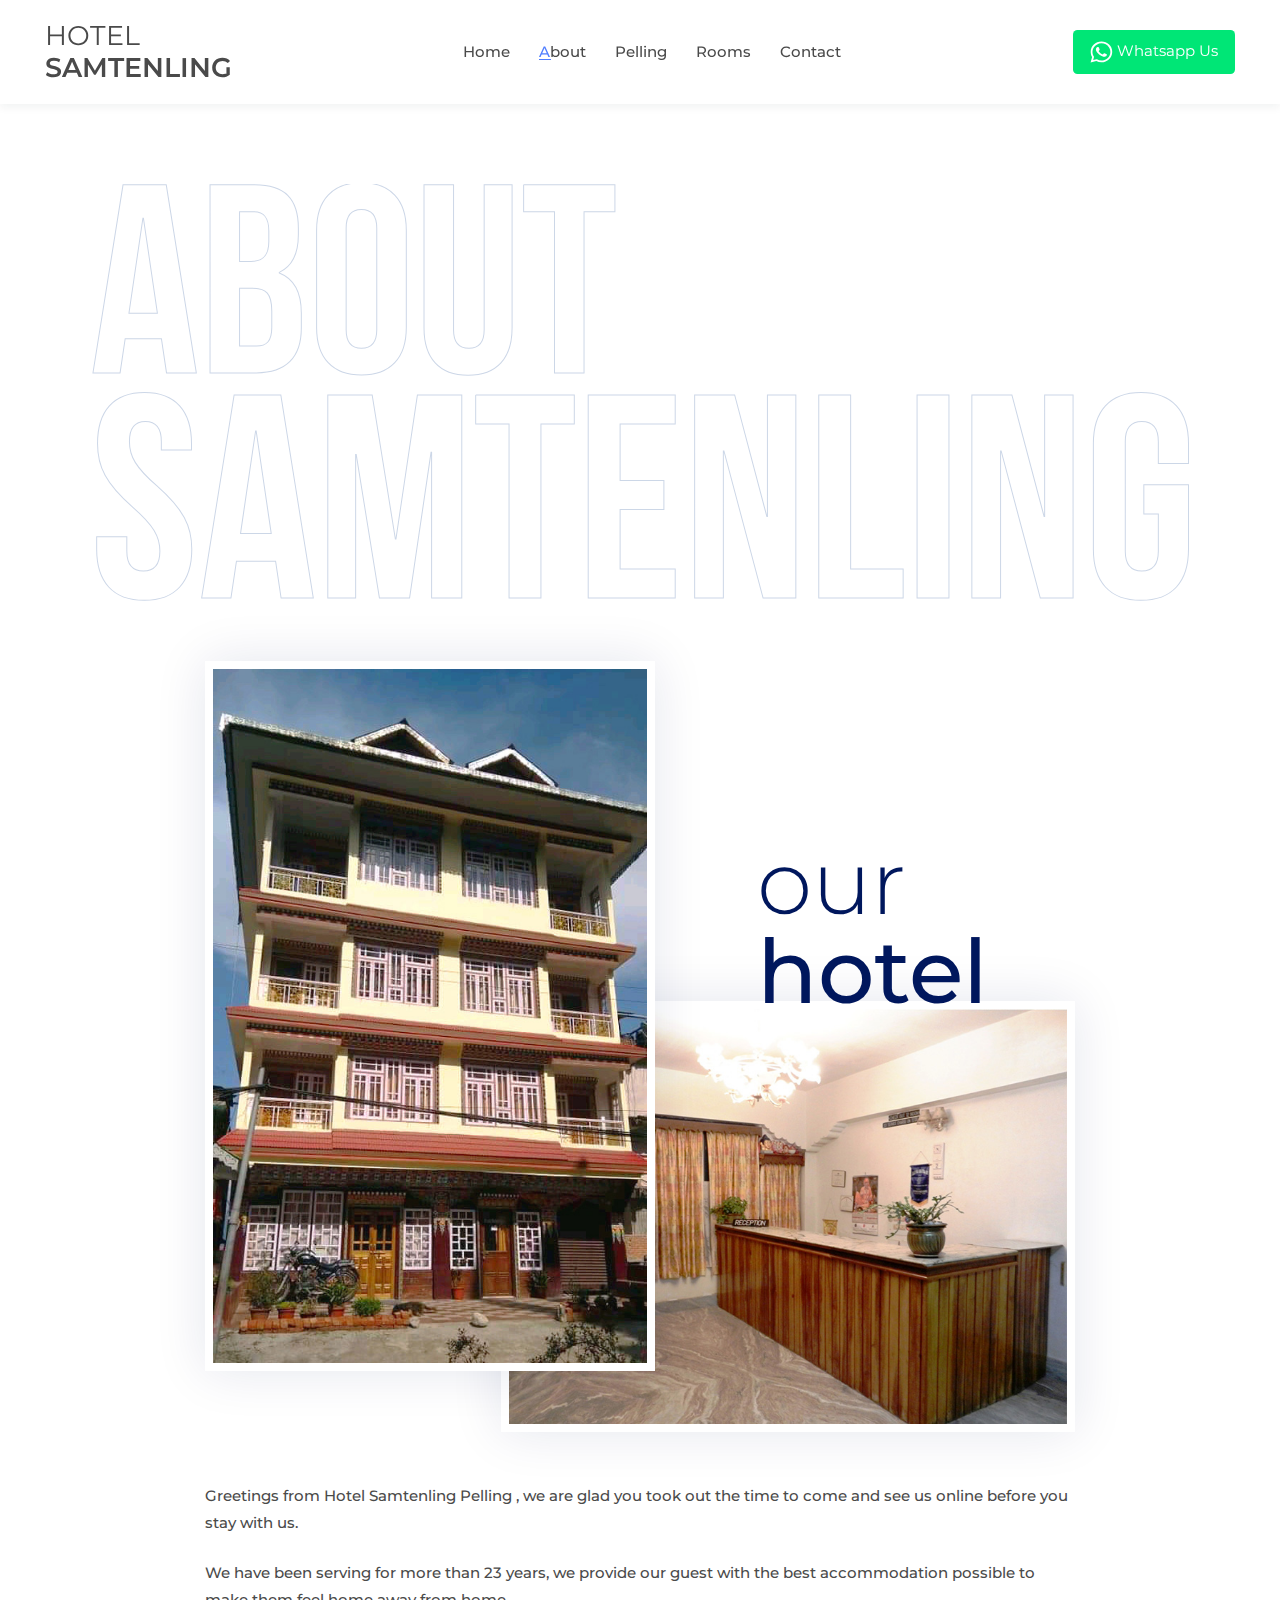
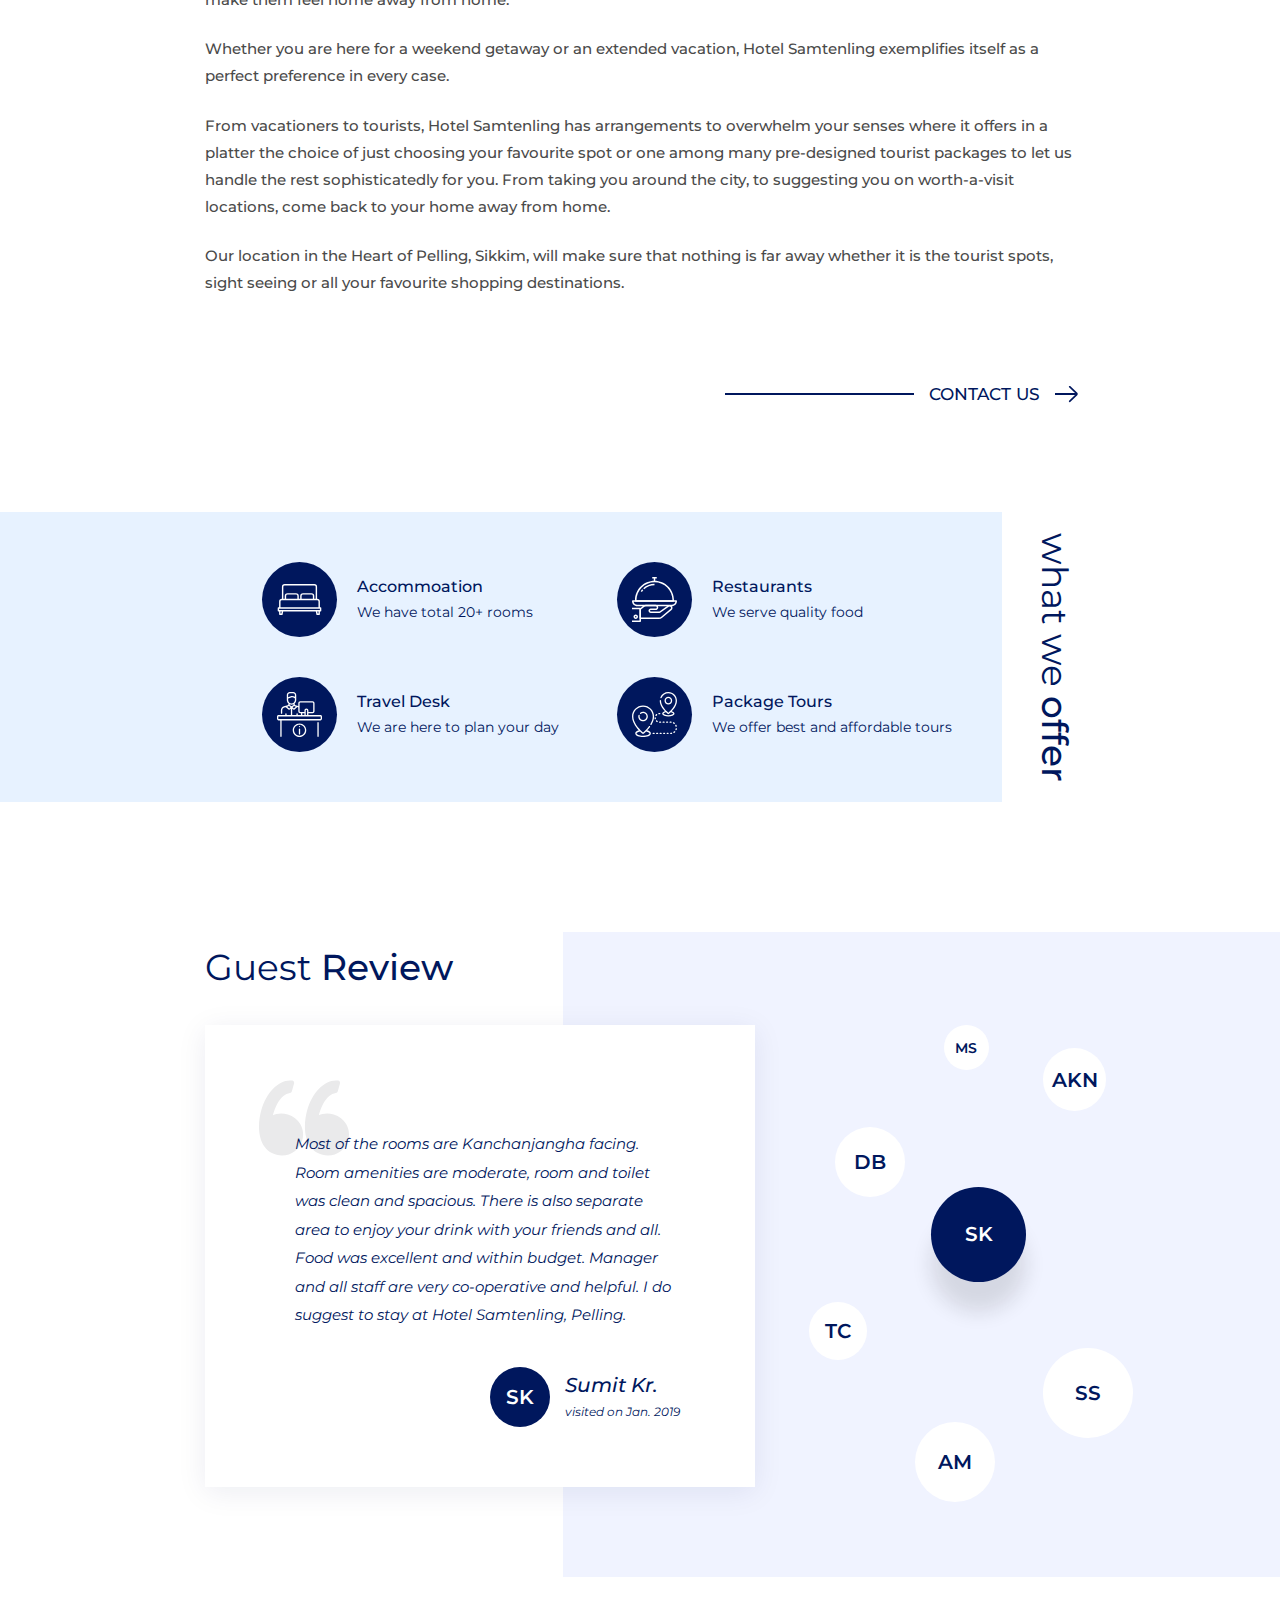
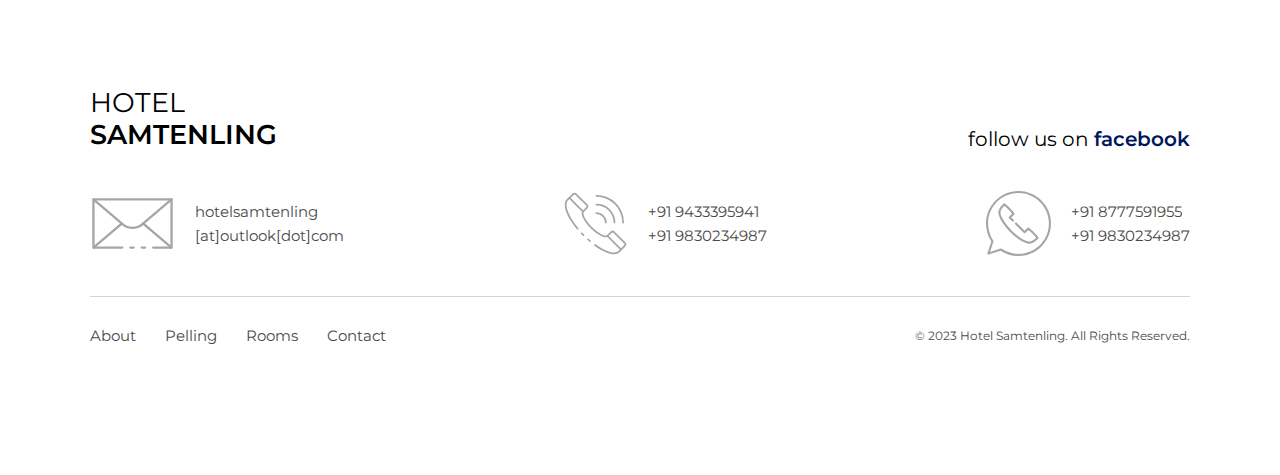
==== about.html @ 70cb2375 "Add files via upload" ====
<!-- Website: Hotel Samtenling
Start Date: Dec. 14, 2020
Location: Skk Home, Howrah  -->

<!DOCTYPE html>
<html lang="en">
    <head>
        <meta charset="UTF-8">
        <meta name="theme-color" content="#00175d">
        <meta name="viewport" content="width=device-width, initial-scale=1.0">
        <meta name="format-detection" content="telephone=no">
        <link rel="shortcut icon" href="assets/img/__fav/favicon.ico"/>
        <link rel="icon" type="image/png" href="assets/img/__fav/favicon-32x32.png" sizes="32x32" />
        <link rel="icon" type="image/png" href="assets/img/__fav/favicon-16x16.png" sizes="16x16" />
        <title>Hotel Samtenling</title>

        <!-- datepicker css -->
        <link rel="stylesheet" href="assets/vendors/tuds-tDatepicker/css/t-datepicker.min.css">
        <link rel="stylesheet" href="assets/vendors/tuds-tDatepicker/css/t-datepicker-blue.css">

        <link rel="stylesheet" href="assets/vendors/swiper@6.4.5/swiper-bundle.min.css">
        <link rel="stylesheet" href="assets/css/style.css">
<link rel="stylesheet" href="assets/css/style-custom.css">
    </head>


    <body>

        <header class="hs__header">
            <div class="max-container">
                <div class="inner-container">
                    <a href="index.html" class="hs-logo">
                        <h1><span class="d-block">HOTEL</span>SAMTENLING</h1>
                    </a>

                    <nav>
                        <ul>
                            <li><a href="index.html">Home</a></li>
                            <li><a href="about.html"  class="nav-actv">About</a></li>
                            <li><a href="pelling.html">Pelling</a></li>
                            <li><a href="rooms.html">Rooms</a></li>
                            
                            
                            <li><a href="contact.html">Contact</a></li>
                        </ul>
                    </nav>

                    <a href="https://wa.me/919830234987" class="btn btn-whatsapp solid rounded"><span><img src="assets/img/icons/whatsappC.svg"/></span> Whatsapp Us</a>
                    
                    <div id="menu-toggle" class="btn--hammenu">
                        <div id="hamburger"><span></span><span></span><span></span></div>
                        <div id="cross"><span></span><span></span></div>
                    </div>
                </div>
            </div>
        </header>


    <section class="inner-hero-img">
        <div class="main-container">
            <div class="inner-container">
                <h2 class="inner-title">About</h2>
                <img src="assets/img/inner/page-title/about.svg" alt="About" title="Hotel Samtenling About"/>
            </div>
        </div>
    </section>

    <main class="hs__about">
        <section class="hs__about--hotel">
            <div class="main-container">
                <div class="inner-container">
                    <h3 class="--title"><span>our</span> <strong>hotel</strong></h3>
                    <figure>
                        <span class="fig-building"><img src="assets/img/about/building.jpg" alt="Samtenling Frontview" title="Hotel Samtenling Building"/></span>
                        <span class="fig-reception"><img src="assets/img/about/reception.jpg" alt="Samtenling Reception" title="Hotel Samtenling Reception"/></span>
                    </figure>
                </div>
                <div class="inner-container">
                    <article class="desc">
                        <p>Greetings from Hotel Samtenling Pelling , we are glad  you took out the time to come and see us online before  you stay with us.</p>
                        <p>We have been serving for more than 23 years, we provide our guest with the best accommodation possible to make them feel home away from home.</p>
                        <p>Whether you are here for a weekend getaway or an extended vacation, Hotel Samtenling exemplifies itself as a perfect preference in every case.</p>
                        <p>From vacationers to tourists, Hotel Samtenling has arrangements to overwhelm your senses where it offers in a platter the choice of just choosing your favourite spot or one among many pre-designed tourist packages to let us handle the rest sophisticatedly for you. From taking you around the city, to suggesting you on worth-a-visit locations, come back to your home away from home.</p>
                        <p>Our location in the Heart of Pelling, Sikkim, will make sure that nothing is far away whether it is the tourist spots, sight seeing or all your  favourite shopping destinations.</p>
                    </article>
                    <div class="btn-grp text-right">
                        <a href="contact.html" class="btn_long-arw"><span>CONTACT US</span></a>
                    </div>
                </div>
            </div>
        </section>

        <section class="hs__about--offer">
            <div class="main-container">
                <div class="inner-container">
                    <h3 class="sec-title mb-0"><span>what we</span> <strong>offer</strong></h3>
                    <div class="grid">
                        <div class="offer-card">
                            <figure>
                                <img src="assets/img/icons/bed.svg">
                            </figure>
                            <article>
                                <h5>Accommoation</h5>
                                <p>We have total 20+ rooms</p>
                            </article>
                        </div>

                        <div class="offer-card">
                            <figure>
                                <img src="assets/img/icons/tray.svg">
                            </figure>
                            <article>
                                <h5>Restaurants</h5>
                                <p>We serve quality food</p>
                            </article>
                        </div>

                        <div class="offer-card">
                            <figure>
                                <img src="assets/img/icons/information-desk.svg">
                            </figure>
                            <article>
                                <h5>Travel Desk</h5>
                                <p>We are here to plan your day</p>
                            </article>
                        </div>

                        <div class="offer-card">
                            <figure>
                                <img src="assets/img/icons/destination.svg">
                            </figure>
                            <article>
                                <h5>Package Tours</h5>
                                <p>We offer best and affordable tours</p>
                            </article>
                        </div>
                    </div>
                </div>
            </div>
        </section>

      <section class="hs__testomonials">
            <div class="main-container">
                <h4 class="sec-title">Guest <strong>Review</strong></h4>
                <div class="inner-container">   
                    <article>
                                                <div class="swiper-container swiper-testimoni shadow-2">
                            <div class="swiper-wrapper">
                                                                    <div class="swiper-slide">
                                        <div class="testimoni-box">
                                            <div class="--review">
                                                <p>Most of the rooms are Kanchanjangha facing. Room amenities are moderate, room and toilet was clean and spacious. There is also separate area to enjoy your drink with your friends and all. Food was excellent and within budget. Manager and all staff are very co-operative and helpful. I do suggest to stay at Hotel Samtenling, Pelling.</p>                                            </div>
                                            <div class="--guest-info ml-auto">
                                                <span class="--guest-sname rounded bg-blu c-white">SK</span>                                                
                                                <div>
                                                    <h6 class="--guest-name">Sumit Kr.</h6>
                                                    <em class="--guest-visited">visited on Jan. 2019</em>
                                                </div>
                                            </div>
                                        </div>
                                    </div>
                                                                    <div class="swiper-slide">
                                        <div class="testimoni-box">
                                            <div class="--review">
                                                <p>Fooding & Lodging is very much appreciated.</p>                                            </div>
                                            <div class="--guest-info ml-auto">
                                                <span class="--guest-sname rounded bg-blu c-white">SS</span>                                                
                                                <div>
                                                    <h6 class="--guest-name">Susanta Saha</h6>
                                                    <em class="--guest-visited">visited on Jan. 2019</em>
                                                </div>
                                            </div>
                                        </div>
                                    </div>
                                                                    <div class="swiper-slide">
                                        <div class="testimoni-box">
                                            <div class="--review">
                                                <p>Stay only one night but feel so good,  staff was good specially thanx to utpal ji and his staff. Fish and chiken was good. Morning breakfast puri alloo mindblowing.... It was great experience to stay their.</p>                                            </div>
                                            <div class="--guest-info ml-auto">
                                                <span class="--guest-sname rounded bg-blu c-white">AM</span>                                                
                                                <div>
                                                    <h6 class="--guest-name">Amit Manocha</h6>
                                                    <em class="--guest-visited">visited on Oct. 2019</em>
                                                </div>
                                            </div>
                                        </div>
                                    </div>
                                                                    <div class="swiper-slide">
                                        <div class="testimoni-box">
                                            <div class="--review">
                                                <p>Hotel Samteling in lower Peeling. It is a very good hotel for Lodging and Fooding. It is a view point of "KANCHANJANGHA " </p>                                            </div>
                                            <div class="--guest-info ml-auto">
                                                <span class="--guest-sname rounded bg-blu c-white">TC</span>                                                
                                                <div>
                                                    <h6 class="--guest-name">Tarun Chatterjee</h6>
                                                    <em class="--guest-visited">visited on Jan. 2020</em>
                                                </div>
                                            </div>
                                        </div>
                                    </div>
                                                                    <div class="swiper-slide">
                                        <div class="testimoni-box">
                                            <div class="--review">
                                                <p>Hotel was very good.  food was also good.. Staffs are very cooperative with good behavior.</p>                                            </div>
                                            <div class="--guest-info ml-auto">
                                                <span class="--guest-sname rounded bg-blu c-white">DB</span>                                                
                                                <div>
                                                    <h6 class="--guest-name">Debayan Biswas</h6>
                                                    <em class="--guest-visited">visited on May. 2019</em>
                                                </div>
                                            </div>
                                        </div>
                                    </div>
                                                                    <div class="swiper-slide">
                                        <div class="testimoni-box">
                                            <div class="--review">
                                                <p>Manager including other staff members were excellent well mannered.</p>                                            </div>
                                            <div class="--guest-info ml-auto">
                                                <span class="--guest-sname rounded bg-blu c-white">AKN</span>                                                
                                                <div>
                                                    <h6 class="--guest-name">Amit K Nath</h6>
                                                    <em class="--guest-visited">visited on May. 2019</em>
                                                </div>
                                            </div>
                                        </div>
                                    </div>
                                                                    <div class="swiper-slide">
                                        <div class="testimoni-box">
                                            <div class="--review">
                                                <p>Nice location ... Great view ... Good room service ... Top class suite rooms.</p>                                            </div>
                                            <div class="--guest-info ml-auto">
                                                <span class="--guest-sname rounded bg-blu c-white">MS</span>                                                
                                                <div>
                                                    <h6 class="--guest-name">Md. Shakhawatullah</h6>
                                                    <em class="--guest-visited">visited on Dec. 2018</em>
                                                </div>
                                            </div>
                                        </div>
                                    </div>
                                                            </div>
                        </div>
                    </article>
                                                    
                    <summary>
                        <!-- Add Pagination -->
                        <div class="swiper-testimoni--pagination"></div>
                        
                        <!-- Add Arrows -->
                        <div class="swiper-arw">
                            <a href="javascript:" class="swiper-button--prev">PREV</a>
                            <a href="javascript:" class="swiper-button--next">NEXT</a>
                        </div>
                        
                        <div class="clearfix"></div>
                    </summary>
                </div>
            </div>
        </section>

    </main>

<footer class="hs__footer">
    <div class="main-container">
        <div class="inner-container">

            <div class="footer-logo">
                <a href="index.html" class="hs-logo"><h3><span class="d-block">HOTEL</span>SAMTENLING</h3></a>
                <p>follow us on <a href="javascript:">facebook</a></p>
            </div>

            <div class="footer-contact">
                <summary>
                    <span style="width: 85px;"><img src="assets/img/icons/email.svg"/></span>
                    <div>
                        <p><a href="mailto:hotelsamtenling@outlook.com">hotelsamtenling<br/>[at]outlook[dot]com</a></p>
                    </div>
                </summary>

                <summary>
                    <span><img src="assets/img/icons/phone-call.svg"/></span>
                    <div>
                        <p><a href="tel:+919433395941">+91 9433395941</a></p>
                        <p><a href="tel:+919830234987">+91 9830234987</a></p>
                    </div>
                </summary>

                <summary>
                    <span><img src="assets/img/icons/whatsapp.svg"/></span>
                    <div>
                        <p><a target="_blank" href="https://wa.me/918777591955">+91 8777591955</a></p>
                        <p><a target="_blank" href="https://wa.me/919830234987">+91 9830234987</a></p>
                    </div>
                </summary>
            </div>

            <div class="footer-links">
                <nav>
                    <ul>
                        <li><a href="about.html">About</a></li>
                        <li><a href="pelling.html">Pelling</a></li>
                        <li><a href="rooms.html">Rooms</a></li>
                        
                        
                        <li><a href="contact.html">Contact</a></li>
                    </ul>
                </nav>
                 <p>&copy; 2023 Hotel Samtenling. <span>All Rights Reserved.</span></p>
            </div>
        </div>
    </div>
</footer>

<section class="cd-badge">
    <div class="main-container">
        <div class="inner-container text-center">
            <p>a site by <a href="javascript:" class="link link-blu">codesign</a></p>
        </div>
    </div>
</section>







<script src="assets/js/jquery.js"></script>

<script src="assets/vendors/swiper@6.4.5/swiper-bundle.min.js"></script>
<script src="assets/js/frontend.js"></script>

</body>
</html>
---- assets/css/style.css ----
@import url("https://fonts.googleapis.com/css2?family=Montserrat:wght@300;400;500;600;700&display=swap");@import url("https://fonts.googleapis.com/css2?family=Bebas+Neue&display=swap");:root{--fs-root: 15px;--ff-primary: "Montserrat", Tahoma, sans-serif;--ff-s: "Bebas Neue", Impact, cursive}strong{font-weight:500}@media (max-width: 999px){:root{--fs-root: 14px}}.bg-white,.btn.btn-white,.btn.btn-white.outline:hover,.btn.btn-white.outlineB:hover,.link.link-white::before{background-color:#fff}.c-white,.btn.btn-white,.link.link-white{color:#fff}.bg-black,.btn.btn-black,.btn.btn-black.outline:hover,.btn.btn-black.outlineB:hover,.link.link-black::before{background-color:#000}.c-black,.btn.btn-black,.link.link-black{color:#000}.bg-place,.btn.btn-place,.btn.btn-place.outline:hover,.btn.btn-place.outlineB:hover,.link.link-place::before{background-color:#aeaeae}.c-place,.btn.btn-place,.link.link-place{color:#aeaeae}.bg-mark,.btn.btn-mark,.btn.btn-mark.outline:hover,.btn.btn-mark.outlineB:hover,.link.link-mark::before{background-color:#ff0}.c-mark,.btn.btn-mark,.link.link-mark{color:#ff0}.bg-border,.btn.btn-border,.btn.btn-border.outline:hover,.btn.btn-border.outlineB:hover,.link.link-border::before{background-color:#ced2e0}.c-border,.btn.btn-border,.link.link-border{color:#ced2e0}.bg-body,.btn.btn-body,.btn.btn-body.outline:hover,.btn.btn-body.outlineB:hover,.link.link-body::before{background-color:#fff}.c-body,.btn.btn-body,.link.link-body{color:#fff}.bg-success,.btn.btn-success,.btn.btn-success.outline:hover,.btn.btn-success.outlineB:hover,.link.link-success::before{background-color:#7ac142}.c-success,.btn.btn-success,.link.link-success{color:#7ac142}.bg-error,.btn.btn-error,.btn.btn-error.outline:hover,.btn.btn-error.outlineB:hover,.link.link-error::before{background-color:#d81212}.c-error,.btn.btn-error,.link.link-error{color:#d81212}.bg-txt,.btn.btn-txt,.btn.btn-txt.outline:hover,.btn.btn-txt.outlineB:hover,.link.link-txt::before{background-color:#4a4a4a}.c-txt,.btn.btn-txt,.link.link-txt{color:#4a4a4a}.bg-blu,.btn.btn-blu,.btn.btn-blu.outline:hover,.btn.btn-blu.outlineB:hover,.link.link-blu::before{background-color:#00175d}.c-blu,.btn.btn-blu,.link.link-blu{color:#00175d}.bg-blu2,.btn.btn-blu2,.btn.btn-blu2.outline:hover,.btn.btn-blu2.outlineB:hover,.link.link-blu2::before{background-color:#12359e}.c-blu2,.btn.btn-blu2,.link.link-blu2{color:#12359e}.bg-dblu,.btn.btn-dblu,.btn.btn-dblu.outline:hover,.btn.btn-dblu.outlineB:hover,.link.link-dblu::before{background-color:#507eff}.c-dblu,.btn.btn-dblu,.link.link-dblu{color:#507eff}.bg-lblu,.btn.btn-lblu,.btn.btn-lblu.outline:hover,.btn.btn-lblu.outlineB:hover,.link.link-lblu::before{background-color:#f0f3ff}.c-lblu,.btn.btn-lblu,.link.link-lblu{color:#f0f3ff}.bg-pink,.btn.btn-pink,.btn.btn-pink.outline:hover,.btn.btn-pink.outlineB:hover,.link.link-pink::before{background-color:#c295c4}.c-pink,.btn.btn-pink,.link.link-pink{color:#c295c4}.bg-b1,.btn.btn-b1,.btn.btn-b1.outline:hover,.btn.btn-b1.outlineB:hover,.link.link-b1::before{background-color:#e7f2ff}.c-b1,.btn.btn-b1,.link.link-b1{color:#e7f2ff}.bg-b2,.btn.btn-b2,.btn.btn-b2.outline:hover,.btn.btn-b2.outlineB:hover,.link.link-b2::before{background-color:#f0f3ff}.c-b2,.btn.btn-b2,.link.link-b2{color:#f0f3ff}.bg-b3,.btn.btn-b3,.btn.btn-b3.outline:hover,.btn.btn-b3.outlineB:hover,.link.link-b3::before{background-color:#f4f7fe}.c-b3,.btn.btn-b3,.link.link-b3{color:#f4f7fe}.bg-facebook,.btn.btn-facebook,.btn.btn-facebook.outline:hover,.btn.btn-facebook.outlineB:hover,.link.link-facebook::before{background-color:#1877F2}.c-facebook,.btn.btn-facebook,.link.link-facebook{color:#1877F2}.bg-transparent,.btn.btn-transparent,.btn.btn-transparent.outline:hover,.btn.btn-transparent.outlineB:hover,.link.link-transparent::before{background-color:transparent !important}.c-transparent,.btn.btn-transparent,.link.link-transparent{color:transparent !important}@viewport{width:device-width}@-o-viewport{width:device-width}@-ms-viewport{width:device-width}::-webkit-selection{background:#00175d;text-shadow:none;color:#fff}::-moz-selection{background:#00175d;text-shadow:none;color:#fff}::selection{background:#00175d;text-shadow:none;color:#fff}:-ms-input-placeholder{color:#000000;opacity:0.5}::-webkit-input-placeholder{color:#000000;opacity:0.5}::-ms-input-placeholder{color:#000000;opacity:0.5}::placeholder{color:#000000;opacity:0.5}::-webkit-scrollbar{width:10px;background:#eeeeee}::-webkit-scrollbar-thumb{background:#999999}::-webkit-scrollbar-corner{background:#000}*,*::after,*::before{margin:0;padding:0;-webkit-tap-highlight-color:transparent;-webkit-box-sizing:border-box;-ms-box-sizing:border-box;box-sizing:border-box}html{font-family:sans-serif;-ms-text-size-adjust:100%;-webkit-text-size-adjust:100%;-webkit-font-smoothing:antialiased;font-size:var(--fs-root);font-family:var(--ff-primary);scroll-behavior:smooth}html.bound{max-height:100%;overflow:hidden}html.bound body{max-height:inherit;overflow:inherit}body{width:100%;float:left;line-height:1.2;background-color:#fff;color:#4a4a4a}article,aside,details,figcaption,figure,footer,header,main,menu,nav,section,summary{display:block;margin:0;padding:0}audio,canvas,progress,video{display:inline-block;margin:0;padding:0}audio:not([controls]){display:none;height:0}progress{vertical-align:baseline}template,[hidden]{display:none}address{font-style:normal}a{background-color:transparent;-webkit-text-decoration-skip:objects;color:inherit}a *{color:inherit}a,a:active,a:hover,a:focus,a:visited{outline:0;text-decoration:none}abbr[title]{border-bottom:none;text-decoration:underline;-webkit-text-decoration:underline dotted;text-decoration:underline dotted}dfn{font-style:italic}h1,h2,h3,h4,h5,h6{font-weight:inherit;font-size:inherit}b span,strong span{font-weight:inherit}dt{font-weight:700}dd{margin-bottom:.5rem;margin-left:0}blockquote{margin:0 0 1rem}mark{background-color:#ff0;color:#000}small{font-size:80%}sub,sup{font-size:75%;line-height:0;position:relative;vertical-align:baseline}sub{bottom:-.25em}sup{top:-.5em}img{max-width:100%;display:inline-block}img,img:active,img:focus,img:hover{border-style:none;outline:0;vertical-align:middle}svg:not(:root){overflow:hidden}code,kbd,pre,samp{font-family:monospace, monospace;font-size:1em}pre{margin-top:0;margin-bottom:1rem;overflow:auto}hr{-webkit-box-sizing:content-box;-ms-box-sizing:content-box;box-sizing:content-box;height:0;overflow:visible}[type="checkbox"],[type="radio"]{-webkit-box-sizing:border-box;-ms-box-sizing:border-box;box-sizing:border-box;padding:0}[type="number"]::-webkit-inner-spin-button,[type="number"]::-webkit-outer-spin-button{height:auto}[type="search"]{-webkit-appearance:textfield;outline-offset:-2px}[type="search"]::-webkit-search-cancel-button,[type="search"]::-webkit-search-decoration{-webkit-appearance:none}::-webkit-input-placeholder{color:inherit;opacity:.54}::-webkit-file-upload-button{-webkit-appearance:button;font:inherit}input{line-height:normal}input,button,select,textarea{outline:none !important;filter:none !important;-webkit-filter:none !important}input:focus,input:active,input:visited,button:focus,button:active,button:visited,select:focus,select:active,select:visited,textarea:focus,textarea:active,textarea:visited{outline:none !important}select{-webkit-appearance:none;-moz-appearance:none;-ms-appearance:none;appearance:none}select::-ms-expand{display:none}select option{font-family:inherit}button,input,optgroup,select,textarea{color:inherit;font:inherit;margin:0;border-radius:0}button,input[type="button"],input[type="reset"],input[type="submit"]{-webkit-appearance:button;-moz-appearance:button;-ms-appearance:button;appearance:button;cursor:pointer}*[disabled]{cursor:default;opacity:1}optgroup{font-weight:700}button,input{overflow:visible}input[type="text"],textarea,select{-webkit-appearance:none;-moz-appearance:none;appearance:none}button,select{text-transform:none}button::-moz-focus-inner,[type="button"]::-moz-focus-inner,[type="reset"]::-moz-focus-inner,[type="submit"]::-moz-focus-inner{border-style:none;padding:0}button:-moz-focusring,[type="button"]:-moz-focusring,[type="reset"]:-moz-focusring,[type="submit"]:-moz-focusring{outline:1px dotted ButtonText}fieldset{border:1px solid transparent;margin:0;padding:0}legend{-webkit-box-sizing:border-box;-ms-box-sizing:border-box;box-sizing:border-box;color:inherit;display:table;max-width:100%;padding:0;white-space:normal}textarea{overflow:auto}header,main,footer,section,.inner-container,body>div{width:100%;float:left}a,span,label,strong{display:inline-block}.vh,.fullH,.fullScreen{height:100vh !important;height:calc(var(--vh, 1vh) * 100) !important}.fullW,.center-container,.table-container{width:100% !important;float:left}.noScrl{max-height:100%;overflow:hidden}.radius0{border-radius:0 !important}.fullScreen{width:100%}img.fullScreen{-o-object-fit:cover;object-fit:cover;-o-object-position:center;object-position:center}.w-100{width:100% !important}.w-auto{width:auto !important}.fl-left{float:left !important}.fl-right{float:right !important}.fl-none{float:none !important}.equal-height{display:-webkit-box;display:-ms-flexbox;display:flex;-webkit-box-orient:horizontal;-webkit-box-direction:normal;-ms-flex-direction:row;flex-direction:row;-webkit-box-pack:flex-start;-ms-flex-pack:flex-start;justify-content:flex-start;-webkit-box-align:stretch;-ms-flex-align:stretch;align-items:stretch;-ms-flex-wrap:wrap;flex-wrap:wrap}.d-none{display:none !important}.d-inline{display:inline !important}.d-inline-block{display:inline-block !important}.d-block{display:block !important}.clearfix::after{content:"";clear:both;display:table}.bg-transparent,.btn.btn-transparent,.btn.btn-transparent.outline:hover,.btn.btn-transparent.outlineB:hover,.link.link-transparent::before{background-color:transparent !important}.posiR{position:relative !important}.text-center,.center-container{text-align:center !important}.text-left{text-align:left !important}.text-right{text-align:right !important}.text-justify{text-align:justify !important}.text-up{text-transform:uppercase}.text-low{text-transform:lowercase}.shadow-1,.hs__testomonials summary .swiper-pagination-bullet.swiper-pagination-bullet-active{-webkit-box-shadow:0px 30px 20px rgba(25,25,26,0.12);box-shadow:0px 30px 20px rgba(25,25,26,0.12)}.shadow-2{-webkit-box-shadow:0px 5px 28px 0px rgba(0,23,93,0.08);box-shadow:0px 5px 28px 0px rgba(0,23,93,0.08)}.no-shadow{-webkit-box-shadow:none !important;-ms-box-shadow:none !important;box-shadow:none !important}.no-border{border:none !important}body .mr-auto{margin-right:auto !important}body .ml-auto{margin-left:auto !important}body .m-0{margin:0px !important}body .mt-0{margin-top:0px !important}body .mb-0{margin-bottom:0px !important}body .ml-0{margin-left:0px !important}body .mr-0{margin-right:0px !important}body .p-0{padding:0px !important}body .pt-0{padding-top:0px !important}body .pb-0{padding-bottom:0px !important}body .pl-0{padding-left:0px !important}body .pr-0{padding-right:0px !important}body .b-0{border:none !important}body .bt-0{border-top:none !important}body .bb-0{border-bottom:none !important}body .bl-0{border-left:none !important}body .br-0{border-right:none !important}body .mt-4{margin-top:4px !important}body .mt-5{margin-top:5px !important}body .mt-10{margin-top:10px !important}body .mt-15{margin-top:15px !important}body .mt-20{margin-top:20px !important}body .mt-30{margin-top:30px !important}body .mt-35{margin-top:35px !important}body .mt-150{margin-top:150px !important}body .mb-5{margin-bottom:5px !important}body .mb-10{margin-bottom:10px !important}body .mb-20{margin-bottom:20px !important}body .mb-25{margin-bottom:25px !important}body .mb-30{margin-bottom:30px !important}body .mb-50{margin-bottom:50px !important}body .ml-10{margin-left:10px !important}body .ml-30{margin-left:30px !important}.vcenter{display:-webkit-box;display:-ms-flexbox;display:flex;-webkit-box-pack:center;-ms-flex-pack:center;justify-content:center;-webkit-box-align:center;-ms-flex-align:center;align-items:center;-webkit-box-orient:vertical;-webkit-box-direction:normal;-ms-flex-direction:column;flex-direction:column}.center{display:-webkit-box;display:-ms-flexbox;display:flex;-webkit-box-pack:flex-start;-ms-flex-pack:flex-start;justify-content:flex-start;-webkit-box-align:center;-ms-flex-align:center;align-items:center;-webkit-box-orient:horizontal;-webkit-box-direction:normal;-ms-flex-direction:row;flex-direction:row}.center>*:not(:last-child){margin-right:15px}.rounded{border-radius:50%}.img-hover-zoom{overflow:hidden}.img-hover-zoom img{-webkit-transition:6s linear;transition:6s linear}.img-hover-zoom:hover img{-webkit-transform:scale(1.8);transform:scale(1.8)}.icenter{display:-webkit-box;display:-ms-flexbox;display:flex;-webkit-box-orient:vertical;-webkit-box-direction:normal;-ms-flex-direction:column;flex-direction:column;-webkit-box-pack:center;-ms-flex-pack:center;justify-content:center;-webkit-box-align:center;-ms-flex-align:center;align-items:center}*[class*=btn-]{-webkit-transition:0.5s;transition:0.5s}*[class*=btn-]:hover{-webkit-transition:0.5s;transition:0.5s}.btns-container .btn:not(:first-child){margin-left:15px}*[class*=cell-] .btns-container{width:calc(100% + 50px) !important;left:-25px !important}.btn,.link{display:inline-block;white-space:nowrap;text-align:center;vertical-align:middle;-ms-touch-action:manipulation;touch-action:manipulation;cursor:pointer;background-image:none;-webkit-transition:0.3s;transition:0.3s}.btn{padding:0.65em 1.1em;border:1px solid transparent;-webkit-box-shadow:0px 0px 0px 0px transparent;-ms-box-shadow:0px 0px 0px 0px transparent;box-shadow:0px 0px 0px 0px transparent}.btn.btn-white.outline,.btn.btn-white.outlineB{border-color:#fff}.btn.btn-white.outline:hover,.btn.btn-white.outlineB:hover{border-color:#fff}.btn.btn-white.outline:hover{color:#fff}.btn.btn-white.outlineB:hover{color:#000}.btn.btn-black.outline,.btn.btn-black.outlineB{border-color:#000}.btn.btn-black.outline:hover,.btn.btn-black.outlineB:hover{border-color:#000}.btn.btn-black.outline:hover{color:#fff}.btn.btn-black.outlineB:hover{color:#000}.btn.btn-place.outline,.btn.btn-place.outlineB{border-color:#aeaeae}.btn.btn-place.outline:hover,.btn.btn-place.outlineB:hover{border-color:#aeaeae}.btn.btn-place.outline:hover{color:#fff}.btn.btn-place.outlineB:hover{color:#000}.btn.btn-mark.outline,.btn.btn-mark.outlineB{border-color:#ff0}.btn.btn-mark.outline:hover,.btn.btn-mark.outlineB:hover{border-color:#ff0}.btn.btn-mark.outline:hover{color:#fff}.btn.btn-mark.outlineB:hover{color:#000}.btn.btn-border.outline,.btn.btn-border.outlineB{border-color:#ced2e0}.btn.btn-border.outline:hover,.btn.btn-border.outlineB:hover{border-color:#ced2e0}.btn.btn-border.outline:hover{color:#fff}.btn.btn-border.outlineB:hover{color:#000}.btn.btn-body.outline,.btn.btn-body.outlineB{border-color:#fff}.btn.btn-body.outline:hover,.btn.btn-body.outlineB:hover{border-color:#fff}.btn.btn-body.outline:hover{color:#fff}.btn.btn-body.outlineB:hover{color:#000}.btn.btn-success.outline,.btn.btn-success.outlineB{border-color:#7ac142}.btn.btn-success.outline:hover,.btn.btn-success.outlineB:hover{border-color:#7ac142}.btn.btn-success.outline:hover{color:#fff}.btn.btn-success.outlineB:hover{color:#000}.btn.btn-error.outline,.btn.btn-error.outlineB{border-color:#d81212}.btn.btn-error.outline:hover,.btn.btn-error.outlineB:hover{border-color:#d81212}.btn.btn-error.outline:hover{color:#fff}.btn.btn-error.outlineB:hover{color:#000}.btn.btn-txt.outline,.btn.btn-txt.outlineB{border-color:#4a4a4a}.btn.btn-txt.outline:hover,.btn.btn-txt.outlineB:hover{border-color:#4a4a4a}.btn.btn-txt.outline:hover{color:#fff}.btn.btn-txt.outlineB:hover{color:#000}.btn.btn-blu.outline,.btn.btn-blu.outlineB{border-color:#00175d}.btn.btn-blu.outline:hover,.btn.btn-blu.outlineB:hover{border-color:#00175d}.btn.btn-blu.outline:hover{color:#fff}.btn.btn-blu.outlineB:hover{color:#000}.btn.btn-blu2.outline,.btn.btn-blu2.outlineB{border-color:#12359e}.btn.btn-blu2.outline:hover,.btn.btn-blu2.outlineB:hover{border-color:#12359e}.btn.btn-blu2.outline:hover{color:#fff}.btn.btn-blu2.outlineB:hover{color:#000}.btn.btn-dblu.outline,.btn.btn-dblu.outlineB{border-color:#507eff}.btn.btn-dblu.outline:hover,.btn.btn-dblu.outlineB:hover{border-color:#507eff}.btn.btn-dblu.outline:hover{color:#fff}.btn.btn-dblu.outlineB:hover{color:#000}.btn.btn-lblu.outline,.btn.btn-lblu.outlineB{border-color:#f0f3ff}.btn.btn-lblu.outline:hover,.btn.btn-lblu.outlineB:hover{border-color:#f0f3ff}.btn.btn-lblu.outline:hover{color:#fff}.btn.btn-lblu.outlineB:hover{color:#000}.btn.btn-pink.outline,.btn.btn-pink.outlineB{border-color:#c295c4}.btn.btn-pink.outline:hover,.btn.btn-pink.outlineB:hover{border-color:#c295c4}.btn.btn-pink.outline:hover{color:#fff}.btn.btn-pink.outlineB:hover{color:#000}.btn.btn-b1.outline,.btn.btn-b1.outlineB{border-color:#e7f2ff}.btn.btn-b1.outline:hover,.btn.btn-b1.outlineB:hover{border-color:#e7f2ff}.btn.btn-b1.outline:hover{color:#fff}.btn.btn-b1.outlineB:hover{color:#000}.btn.btn-b2.outline,.btn.btn-b2.outlineB{border-color:#f0f3ff}.btn.btn-b2.outline:hover,.btn.btn-b2.outlineB:hover{border-color:#f0f3ff}.btn.btn-b2.outline:hover{color:#fff}.btn.btn-b2.outlineB:hover{color:#000}.btn.btn-b3.outline,.btn.btn-b3.outlineB{border-color:#f4f7fe}.btn.btn-b3.outline:hover,.btn.btn-b3.outlineB:hover{border-color:#f4f7fe}.btn.btn-b3.outline:hover{color:#fff}.btn.btn-b3.outlineB:hover{color:#000}.btn.btn-facebook.outline,.btn.btn-facebook.outlineB{border-color:#1877F2}.btn.btn-facebook.outline:hover,.btn.btn-facebook.outlineB:hover{border-color:#1877F2}.btn.btn-facebook.outline:hover{color:#fff}.btn.btn-facebook.outlineB:hover{color:#000}.btn.btn-transparent.outline,.btn.btn-transparent.outlineB{border-color:transparent !important}.btn.btn-transparent.outline:hover,.btn.btn-transparent.outlineB:hover{border-color:transparent !important}.btn.btn-transparent.outline:hover{color:#fff}.btn.btn-transparent.outlineB:hover{color:#000}.btn.outline,.btn.outlineB{background-color:transparent}.btn.solid{color:#fff}.btn.solidB{color:#000}.btn:hover,.btn:focus{-webkit-box-shadow:0 14px 28px transparent,0 10px 10px rgba(0,0,0,0.18);-ms-box-shadow:0 14px 28px transparent,0 10px 10px rgba(0,0,0,0.18);box-shadow:0 14px 28px transparent,0 10px 10px rgba(0,0,0,0.18)}.btn.rounded{border-radius:.3em}.btn.small{font-size:16px;padding:0.5em 1.1em}.btn.xl{font-size:calc(16px + (20 - 16) * (100vw - 320px) / (1440 - 320));font-size:clamp(16px, 1.38889vw, 20px);padding:0.6em 2em}.btn.btn-arw span{top:-2px}@media (max-width: 760px){.btn{font-weight:600;font-size:12px;border:1px solid currentColor}.btn.xl{width:100%}}.link{padding-bottom:0.1em;position:relative;font-size:inherit;background-color:transparent}.link::before{content:'';display:inline-block;width:0%;height:1px;position:absolute;right:0;bottom:0;border-bottom:1px solid currentColor;-webkit-transition:0.5s;transition:0.5s}.link:hover::before{width:100%;right:auto;left:0}.btn_long-arw{width:400px;position:relative;padding-right:20px;text-align:right;color:#00175d;font-size:17px;font-weight:500;-webkit-transition:200ms;transition:200ms}.btn_long-arw span{padding:8px 15px;background-color:#fff;position:relative;z-index:1;-webkit-transition:inherit;transition:inherit}.btn_long-arw span::before{content:'';position:absolute;top:0;left:0;width:0%;height:100%;z-index:-1;background-color:#00175d;-webkit-transition:inherit;transition:inherit}.btn_long-arw::before,.btn_long-arw::after{content:'';position:absolute;top:50%;-webkit-transform:translateY(-50%);transform:translateY(-50%);-webkit-transition:inherit;transition:inherit}.btn_long-arw::before{width:100%;height:2px;left:0;background-color:#00175d}.btn_long-arw::after{width:26px;height:26px;background-repeat:no-repeat;background-position:center;background-size:contain;background-image:url("./../img/icons/right-arrow.svg")}.btn_long-arw:hover::after{-webkit-filter:brightness(0) invert(1);filter:brightness(0) invert(1);z-index:111}.btn_long-arw:hover span{color:#fff;-webkit-transition:inherit;transition:inherit}.btn_long-arw:hover span::before{width:calc(100% + 30px);-webkit-transition:inherit;transition:inherit}@media (max-width: 760px){.btn_long-arw{font-size:12px;font-weight:600;border:1px solid currentColor}.btn_long-arw span{padding:8px 13px}.btn_long-arw::before{display:none}.btn_long-arw::after{width:16px;height:16px}}.btn-grp{width:100%;float:left;-webkit-box-flex:0;-ms-flex:0 0 100%;flex:0 0 100%;display:-webkit-box;display:-ms-flexbox;display:flex;-webkit-box-orient:horizontal;-webkit-box-direction:normal;-ms-flex-direction:row;flex-direction:row;-webkit-box-pack:space-between;-ms-flex-pack:space-between;justify-content:space-between;-webkit-box-align:center;-ms-flex-align:center;align-items:center;margin-top:80px}.btn-grp .btn_long-arw{width:350px}.btn-grp .btn_long-arw:only-child{margin-left:auto}@media (max-width: 999px){.btn-grp{margin-top:40px}}@media (max-width: 760px){.btn-grp{margin-top:30px}.btn-grp .btn_long-arw{width:auto}.btn-grp .btn_long-arw:only-child{width:100%;text-align:center}}@media (max-width: 760px) and (min-width: 600px){.btn-grp{-webkit-box-pack:center;-ms-flex-pack:center;justify-content:center}.btn-grp .btn_long-arw:not(:only-child){margin:0 5px}}@media (max-width: 350px){.btn-grp{display:block}.btn-grp .btn_long-arw{width:100%;text-align:left}.btn-grp .btn_long-arw span{width:100%}.btn-grp .btn_long-arw:only-child{text-align:left}.btn-grp .btn_long-arw+*{margin-top:10px}}.container{padding-right:10px;padding-left:10px;margin-right:auto;margin-left:auto}.row{margin-left:-10px;margin-right:-10px;width:calc(100% + 20px);float:left}.row.col-equal{display:-webkit-box;display:-ms-flexbox;display:flex;-webkit-box-orient:horizontal;-webkit-box-direction:normal;-ms-flex-direction:row;flex-direction:row;-webkit-box-pack:flex-start;-ms-flex-pack:flex-start;justify-content:flex-start;-webkit-box-align:stretch;-ms-flex-align:stretch;align-items:stretch;-ms-flex-wrap:wrap;flex-wrap:wrap}.row.col-equal [class*="cell-"]>*{height:100%}[class*="cell-"]{padding-right:10px;margin-bottom:20px;padding-left:10px;float:left;-webkit-box-sizing:border-box;-ms-box-sizing:border-box;box-sizing:border-box}.gutter-b-0 [class*="cell-"]{margin-bottom:0}.cell-12{width:100%}.cell-11{width:91.66666667%}.cell-10{width:83.33333333%}.cell-9{width:75%}.cell-8{width:66.66666667%}.cell-7{width:58.33333333%}.cell-6{width:50%}.cell-5{width:41.66666667%}.cell-4{width:33.33333333%}.cell-3{width:25%}.cell-2{width:16.66666667%}.cell-1{width:8.33333333%}@media (max-width: 760px){.row{margin-left:-5px;margin-right:-5px;width:calc(100% + 10px)}[class*="cell-"]{padding-right:5px;padding-left:5px}}@media (min-width: 661px){.cell-desk-auto{width:auto}.cell-desk-6{width:50%}.cell-desk-7{width:48%}.cell-desk-5{width:40%}.cell-desk-4{width:33.33333333%}.cell-desk-3{width:25%}.cell-desk-2{width:20%}.cell-desk-2-new{width:22%}.cell-desk-8{width:66.66666667%}.cell-desk-single{width:64%}}.allForm{--fsize: 15px;--frmPad: 15px;--frmRadius: 3px;--fsizeHasValue: 12px;--frmLabelfsize: 14px;--frmLabelClr: #474747;--frmClr: #000000;--frmBorderClr: 1px solid #aaaaaa;--frmFieldBg: transparent}.allForm.white{--frmClr: #ffffff;--frmBorderClr: #ffffff;--frmChkBorder: #ffffff;--frmChkBg: transparent}.allForm.white option{background:rgba(0,0,0,0.9)}@media (max-width: 760px){.allForm{--fsize: 13px;--frmLabelfsize: 13px}}.allForm input:-webkit-autofill,.allForm input:-webkit-autofill:hover,.allForm input:-webkit-autofill:focus,.allForm textarea:-webkit-autofill,.allForm textarea:-webkit-autofill:hover,.allForm textarea:-webkit-autofill:focus,.allForm select:-webkit-autofill,.allForm select:-webkit-autofill:hover,.allForm select:-webkit-autofill:focus{transition:background-color 50000s ease-in-out 0s;-webkit-transition:background-color 50000s ease-in-out 0s;-webkit-text-fill-color:var(--frmClr) !important}.allForm input::-webkit-contacts-auto-fill-button{visibility:hidden;display:none !important;pointer-events:none;position:absolute;right:0}.allForm .fInfo{margin-top:8px;font-size:14px;opacity:0.6}.allForm .form-element{width:100%;min-height:50px;margin-bottom:30px;position:relative;border:var(--frmBorderClr);border-radius:var(--frmRadius);-webkit-border-radius:var(--frmRadius);-moz-border-radius:var(--frmRadius);-ms-border-radius:var(--frmRadius);-o-border-radius:var(--frmRadius)}.allForm .form-element .form-field,.t-datepicker{width:100%;font-weight:inherit;text-align:left;padding:23px 15px 5px 15px;border:none;resize:none;font-size:var(--fsize);color:var(--frmClr);background-color:var(--frmFieldBg);font-weight:500}.allForm .form-element .placeholder-label,.allForm .form-element .form-label{font-weight:inherit;width:auto;font-size:var(--frmLabelfsize);color:var(--frmLabelClr);pointer-events:none;font-weight:500}.allForm .form-element .placeholder-label{position:absolute;top:16px;left:15px;transition:0.3s;-webkit-transition:0.3s;-moz-transition:0.3s;-ms-transition:0.3s;-o-transition:0.3s}.allForm .form-element.form-textarea .form-field{height:120px;line-height:22px}.allForm .form-element .form-field:focus ~ .placeholder-label,.allForm .form-element .form-field:not(:placeholder-shown) ~ .placeholder-label,html.t-datepicker-open .t-datepicker+.placeholder-label{font-size:11px;top:8px;font-weight:400}.allForm .form-captcha{width:auto;display:-webkit-box;display:-ms-flexbox;display:flex;-webkit-box-orient:horizontal;-webkit-box-direction:normal;-ms-flex-direction:row;flex-direction:row;-webkit-box-align:center;-ms-flex-align:center;align-items:center;-ms-flex-wrap:wrap;flex-wrap:wrap;-webkit-box-pack:flex-end;-ms-flex-pack:flex-end;justify-content:flex-end;margin:0 !important;font-size:15px}.allForm .form-captcha label{margin-right:10px;font-size:var(--frmLabelfsize);color:var(--frmLabelClr)}.allForm .form-captcha span{margin-right:5px;font-weight:400}.allForm .form-captcha span:last-child{margin-right:0px}.allForm .form-captcha span input[type="text"]{width:45px;height:45px;outline:none;padding:0 3px;margin-left:1px;text-align:center;border:var(--frmBorderClr);background-color:var(--frmFieldBg)}.allForm .form-captcha span input::-webkit-contacts-auto-fill-button{visibility:hidden;display:none !important;pointer-events:none;position:absolute;right:0}.allForm .form-captcha span.chp_inp{margin-left:8px;margin-right:0}.allForm .form-captcha span b{margin-right:3px}.allForm .form-captcha i.msg-error{left:auto;right:0px}.allForm .form-element.form-select .form-field,.allForm .form-element.form-date .form-field{padding-right:50px}.allForm .form-element.form-select .form-field option{font-weight:400}.allForm .form-element.form-select::after,.allForm .form-element.form-date::after{content:'';position:absolute;bottom:2px;right:2px;width:42px;height:42px;background-repeat:no-repeat;background-position:center;pointer-events:none}.allForm .form-element.form-select::after{background-image:url("../img/icons/arrow-down.svg");background-size:12px}.allForm .form-element.form-date::after{width:45px;background-image:url("../img/icons/calendar.svg");background-size:23px}.allForm .form-element.form-file .form-field{background-color:transparent}.allForm .form-element.form-file .placeholder-label{background-color:#fff;z-index:1}.allForm .form-element.form-file label:not(.placeholder-label){position:relative}.allForm .form-element.form-file [type="file"]{opacity:0;position:absolute;left:0;top:0}.form-checkbox label{min-height:20px;font-weight:normal;padding-left:30px;font-size:var(--fsize);color:#000;position:relative;font-weight:400;cursor:pointer}.form-checkbox label:not(:last-child){margin-right:25px}.form-checkbox label.checked .checkmark::after{content:''}.form-checkbox .checkmark{position:absolute;top:0;left:0;height:22px;width:22px;background-color:#fff;border:1.5px solid var(--frmBorderClr)}.form-checkbox .checkmark::after{width:13px;height:7px;position:absolute;top:5px;left:4px;border:0;border-left:2px solid #fff;border-bottom:2px solid #fff;-webkit-transform:rotate(-44deg);transform:rotate(-44deg)}.form-checkbox input{position:absolute;opacity:0;height:0;width:0}.form-checkbox input:checked ~ .checkmark::after{content:''}.radio_btn_group{display:-webkit-box;display:-ms-flexbox;display:flex;-webkit-box-orient:horizontal;-webkit-box-direction:normal;-ms-flex-direction:row;flex-direction:row;-webkit-box-pack:space-between;-ms-flex-pack:space-between;justify-content:space-between;-webkit-box-align:flex-start;-ms-flex-align:flex-start;align-items:flex-start;-ms-flex-wrap:wrap;flex-wrap:wrap;padding:0 10px;border:transparent}.radio_btn_group .rb_container{margin-bottom:30px;margin-top:0;display:inline-block;position:relative;padding-left:26px;cursor:pointer;-webkit-user-select:none;-moz-user-select:none;-ms-user-select:none;user-select:none}.radio_btn_group .rb_container input{position:absolute;opacity:0;cursor:pointer;height:0;width:0}.radio_btn_group .rb_container input:checked ~ .radio_button:after{-webkit-transform:scale(1);transform:scale(1);-webkit-transition:0.3s;transition:0.3s}.radio_btn_group .rb_container .radio_button{position:absolute;top:0;left:0;height:18px;width:18px;background-color:#fff;border:1px solid #12359e;border-radius:50%}.radio_btn_group .rb_container .radio_button:after{content:'';width:10px;height:10px;position:absolute;left:3px;top:3px;background-color:#12359e;border-radius:50%;-webkit-transform:scale(0);transform:scale(0);-webkit-transition:0.3s;transition:0.3s}.radio_btn_group .rb_container h6{color:#12359e;font-weight:600;font-size:16px}.radio_btn_group .rb_container p{font-size:13px;font-weight:500;line-height:1.5;margin-top:0.4em}@media (max-width: 350px){.radio_btn_group{-webkit-box-orient:vertical;-webkit-box-direction:normal;-ms-flex-direction:column;flex-direction:column}.radio_btn_group .rb_container{width:100%}.radio_btn_group .rb_container br{display:none}}.allForm .form-element.form-qty{display:-webkit-inline-box;display:-ms-inline-flexbox;display:inline-flex;-webkit-box-orient:horizontal;-webkit-box-direction:normal;-ms-flex-direction:row;flex-direction:row;-webkit-box-pack:space-between;-ms-flex-pack:space-between;justify-content:space-between;-webkit-box-align:center;-ms-flex-align:center;align-items:center}.allForm .form-element.form-qty .form-label{margin-left:var(--frmPad)}.allForm .form-element.form-qty .qty{border:none;overflow:hidden;margin-left:var(--frmPad);margin-right:var(--frmPad);text-align:center;font-size:var(--fsize);color:var(--frmClr);background-color:var(--frmFieldBg);font-weight:500}.allForm .form-element.form-qty .form-qty-actions{width:24px;-webkit-box-flex:0;-ms-flex:0 0 24px;flex:0 0 24px}.allForm .form-element.form-qty .qtyplus,.allForm .form-element.form-qty .qtyminus{width:24px;height:24px;background-color:transparent;border:none;font-size:19px;border-left:var(--frmBorderClr);color:#000}.allForm .form-element.form-qty .qtyplus:hover,.allForm .form-element.form-qty .qtyminus:hover{background-color:#00175d;color:#fff;border-left-color:#00175d}.allForm .form-element.form-qty .qtyminus{border-top:var(--frmBorderClr)}@media (max-width: 600px){.allForm .form-element.form-qty .qty{margin-left:10px;margin-right:10px;max-width:15px}}i.msg-error,label.error,i.error{position:absolute;top:105%;left:0;color:#d81212;font-size:12px;line-height:normal;font-style:normal;font-weight:normal}i.msg-error.msg-error-full,label.error.msg-error-full,i.error.msg-error-full{white-space:nowrap}.msg-failed,.msg-success{width:100%;float:left;font-size:14px;line-height:1.5;padding:15px;margin:20px 0;font-weight:500}.msg-failed{color:#b86361;background:#f2dede;border:#ebccd1}.msg-success{color:#3c763d;background-color:#dff0d8;border-color:#d6e9c6}.form-heading{font-size:calc(16px + (18 - 16) * (100vw - 320px) / (1440 - 320));font-size:clamp(16px, 1.25vw, 18px);font-weight:500;color:#00175d;margin-bottom:30px}@media (max-width: 600px){.form-heading{margin-bottom:20px}}.form-sub-heading{font-size:14px;font-weight:500;color:#000;margin-bottom:20px}@media (max-width: 600px){.form-sub-heading{margin-bottom:30px}}.form-room-list{display:-ms-grid;display:grid;-ms-grid-columns:(minmax(40%, 1fr))[auto-fit];grid-template-columns:repeat(auto-fit, minmax(40%, 1fr));gap:0 20px}.form-room-list h6{font-weight:500;color:#000;font-size:15px}.form-room-list p{font-size:13px;font-weight:500;margin-top:0.4em;opacity:0.9}.form-room-list summary{padding:10px 15px;background-color:#fff;border-radius:var(--frmRadius)}.form-room-list summary::after{content:'\25BE';font-size:25px;position:absolute;top:50%;-webkit-transform:translateY(-50%);transform:translateY(-50%);right:10px}.form-room-list .f-select{border-radius:var(--frmRadius);font-size:0;color:var(--frmClr);background-color:var(--frmFieldBg);font-weight:500;border:none;position:absolute;top:0;bottom:0;left:0;right:0;width:100%;padding:10px 15px}.form-room-list .f-select option{font-size:var(--fsize)}.form-room-list #room-qty{color:#12359e;font-weight:600}.form-room-list #room-qty:empty{display:none}.form-room-list #room-qty:not(:empty)+span{font-weight:600;color:#12359e}@media (max-width: 600px){.form-room-list{-ms-grid-columns:(1fr)[1];grid-template-columns:repeat(1, 1fr)}.form-room-list .form-element{margin-bottom:20px}}fieldset{margin-bottom:30px;background-color:#fff}@media (min-width: 601px){fieldset{margin-bottom:40px;padding:30px 30px 0 30px;-webkit-box-shadow:0px 0px 29.44px 2.56px rgba(0,23,93,0.06);box-shadow:0px 0px 29.44px 2.56px rgba(0,23,93,0.06)}}.form-success-modal{font-size:calc(14px + (16 - 14) * (100vw - 320px) / (1440 - 320));font-size:clamp(14px, 1.11111vw, 16px);color:#fff;background-color:#7ac142;font-weight:500;text-align:center;padding:20px;position:fixed;top:0;left:0;right:0;z-index:11111111;-webkit-transform:translateY(-100%);transform:translateY(-100%);-webkit-transition:0.5s linear;transition:0.5s linear}.form-success-modal.is-showing{-webkit-transform:translateY(0);transform:translateY(0)}table{width:100%;max-width:100%;border-collapse:collapse;background-color:transparent}table th,table td{padding:15px 0;vertical-align:middle;text-align:left;line-height:1.5}table.extreme-y th,table.extreme-y td{padding:10px 0}table.extreme-data th,table.extreme-data td{padding:6px}table.table-striped th,table.table-striped td{padding:15px}table.extreme-data-10 th,table.extreme-data-10 td{padding:15px 10px}table.no-border{border:0}table.no-border tr,table.no-border th,table.no-border td{border:0}table.has-border tr{border-bottom:1.5px solid #ced2e0}table.border-top{border-top:1.5px solid #ced2e0}table.border-bottom{border-bottom:1.5px solid #ced2e0}table.border-all{border:2px solid #ced2e0}table.extremed-data th,table.extremed-data td{padding:10px 15px}@media (max-width: 600px){table.extremed-data th,table.extremed-data td{padding:8px}}table.comfortable th,table.comfortable td{padding:25px 0}table.more-comfortable th,table.more-comfortable td{padding:25px !important}table th{font-weight:400}table td{font-weight:500}.table-container{overflow:auto}table[valign="top"] td,table[valign="top"] th{vertical-align:top}table[valign="bottom"] td,table[valign="bottom"] th{vertical-align:bottom}.mModal{position:fixed;top:0;bottom:0;left:0;right:0;z-index:111111;overflow:auto;background-color:#fff;opacity:0;visibility:hidden}.mModal.mModal-open{opacity:1;visibility:visible;-webkit-transition:opacity 0.5s ease;transition:opacity 0.5s ease}.mModal::after{content:'';position:absolute;top:0;left:0;right:0;z-index:-1;height:39%;background-color:#00175d}.mModal-container{max-width:760px;padding:0 15px;margin:100px auto}.mModal-close{width:80px;height:80px;position:absolute;top:0;right:0;background-image:url("[data-uri]");background-repeat:no-repeat;background-size:25px;background-position:center;opacity:0.5}@media (max-width: 600px){.mModal::after{display:none}.mModal-close{width:50px;height:50px;background-image:url("[data-uri]")}.mModal-container{margin:60px auto}}:root{--mw: 1130px}.max-container,.main-container{margin:0 auto;padding:0 15px}.main-container{max-width:var(--mw)}.max-container{max-width:1920px}body{min-height:100vh;display:-ms-grid;display:grid;-ms-grid-rows:auto 1fr auto;grid-template-rows:auto 1fr auto;margin-bottom:80px}main{overflow:auto;padding:60px 0;background-color:#fff}.sec-title{font-size:calc(25px + (40 - 25) * (100vw - 320px) / (1440 - 320));font-size:clamp(25px, 2.77778vw, 40px);color:#00175d;font-weight:400;margin-bottom:20px}.sec-title strong{font-weight:500}.desc p{font-weight:500;line-height:1.8}.desc p:not(:last-child){margin-bottom:1.5em}.swiper-slide{background-color:#fff}.swiper-pagination-clickable .swiper-pagination-bullet{outline:none}.swiper-arw .swiper-button--prev{margin-right:20px}.swiper-arw .swiper-button--prev:not(.swiper-button-disabled),.swiper-arw .swiper-button--next:not(.swiper-button-disabled){font-weight:600}.swiper-arw .swiper-button--prev .swiper-button-disabled,.swiper-arw .swiper-button--next .swiper-button-disabled{opacity:0.7}.hs-logo{font-size:calc(26px + (30 - 26) * (100vw - 320px) / (1440 - 320));font-size:clamp(26px, 2.08333vw, 30px);font-weight:600}.hs-logo span{font-weight:400}nav{font-weight:500}nav ul{list-style:none;display:inline-block}nav li{display:inline-block}nav li:not(:last-child){margin-right:25px}nav li.current-menu-item a::first-letter{color:#507eff}nav li.current-menu-item a::after{width:12px;opacity:1}nav a{position:relative}nav a::after{content:'';position:absolute;left:0;bottom:1px;width:0;height:1px;background-color:#507eff;opacity:0;-webkit-transition:0.3s;transition:0.3s}nav a:hover::first-letter,nav a:focus::first-letter,nav a:active::first-letter,nav a.nav-actv::first-letter{color:#507eff}nav a:hover::after,nav a:focus::after,nav a:active::after,nav a.nav-actv::after{width:12px;opacity:1}#menu-toggle{display:none;width:30px;height:30px;position:relative;cursor:pointer;background:rgba(255,255,255,0.4);border-radius:5px}#menu-toggle:hover{background:rgba(255,255,255,0.8)}#menu-toggle #hamburger{position:absolute;height:100%;width:100%}#menu-toggle #hamburger span{width:25px;height:2px;position:relative;top:0;left:0;margin:5px 0}#menu-toggle #hamburger span:nth-child(1){-webkit-transition-delay:.5s;transition-delay:.5s}#menu-toggle #hamburger span:nth-child(2){-webkit-transition-delay:.6s;transition-delay:.6s}#menu-toggle #hamburger span:nth-child(3){-webkit-transition-delay:.7s;transition-delay:.7s}#menu-toggle #cross{position:absolute;height:100%;width:100%;-webkit-transform:rotate(45deg);transform:rotate(45deg)}#menu-toggle #cross span:nth-child(1){height:0%;width:2px;position:absolute;top:7px;left:11px;-webkit-transition-delay:0s;transition-delay:0s}#menu-toggle #cross span:nth-child(2){width:0%;height:2px;position:absolute;left:0;top:18px;-webkit-transition-delay:.25s;transition-delay:.25s}#menu-toggle span{display:block;background:#566973;border-radius:2px}#menu-toggle.open #hamburger span{width:0%}#menu-toggle.open #hamburger span:nth-child(1){-webkit-transition-delay:0s;transition-delay:0s}#menu-toggle.open #hamburger span:nth-child(2){-webkit-transition-delay:.1s;transition-delay:.1s}#menu-toggle.open #hamburger span:nth-child(3){-webkit-transition-delay:.2s;transition-delay:.2s}#menu-toggle.open #cross span:nth-child(1){height:80%;-webkit-transition-delay:.6s;transition-delay:.6s}#menu-toggle.open #cross span:nth-child(2){width:80%;-webkit-transition-delay:.3s;transition-delay:.3s}.hs__header{padding:20px 30px}.hs__header.frontpage{position:absolute;left:0;right:0;top:0}.hs__header:not(.frontpage){background-color:#fff;-webkit-box-shadow:0px 4px 8px rgba(8,35,48,0.05);box-shadow:0px 4px 8px rgba(8,35,48,0.05);position:-webkit-sticky;position:sticky;top:0;left:0;right:0;z-index:11111}.hs__header .inner-container{display:-webkit-box;display:-ms-flexbox;display:flex;-webkit-box-orient:horizontal;-webkit-box-direction:normal;-ms-flex-direction:row;flex-direction:row;-webkit-box-pack:space-between;-ms-flex-pack:space-between;justify-content:space-between;-webkit-box-align:center;-ms-flex-align:center;align-items:center}.hs__header .btn br{display:none}@media (max-width: 1130px){.hs__header{padding:20px 0px}}@media (max-width: 999px){.hs__header{padding:10px 0}.hs__header nav{position:absolute;top:100%;right:0;width:300px;background-color:#fff;-webkit-box-shadow:0px 4px 8px rgba(8,35,48,0.05);box-shadow:0px 4px 8px rgba(8,35,48,0.05);opacity:0;visibility:hidden;-webkit-transform:translateY(20px);transform:translateY(20px)}.hs__header nav.is-showing{opacity:1;visibility:visible;-webkit-transform:translateY(0);transform:translateY(0);-webkit-transition:0.3s linear;transition:0.3s linear}.hs__header nav ul{width:100%}.hs__header nav li{width:100%;text-align:center;border-top:1px solid #e9eeff}.hs__header nav li:not(:last-child){margin-right:0}.hs__header nav li.current-menu-item a{background-color:#c295c4;color:#fff}.hs__header nav li.current-menu-item a::first-letter{color:inherit}.hs__header nav a{padding:15px 0;display:block}.hs__header nav a::after{display:none}.hs__header .btn{margin-left:auto;margin-right:25px}.hs__header #menu-toggle{display:inline-block}}@media (max-width: 575px){.hs__header{padding:10px 0}.hs__header .hs-logo{font-size:20px}.hs__header nav{width:100%}.hs__header .btn{padding:8px 17px;line-height:1.35;font-size:12px;margin-right:5px}.hs__header .btn br{display:inline-block}.hs__header #menu-toggle{left:8px}}.hs__footer{padding:50px 0;background-color:#fff;position:relative}.hs__footer .footer-logo{color:#000}@media (min-width: 761px){.hs__footer .footer-logo{display:-webkit-box;display:-ms-flexbox;display:flex;-webkit-box-orient:horizontal;-webkit-box-direction:normal;-ms-flex-direction:row;flex-direction:row;-webkit-box-pack:space-between;-ms-flex-pack:space-between;justify-content:space-between;-webkit-box-align:flex-end;-ms-flex-align:flex-end;align-items:flex-end}}.hs__footer .footer-logo p{font-size:calc(16px + (22 - 16) * (100vw - 320px) / (1440 - 320));font-size:clamp(16px, 1.52778vw, 22px)}.hs__footer .footer-logo p a{font-weight:600;color:#00175d}.hs__footer .footer-logo p a:hover{color:#1877F2}.hs__footer .footer-contact{margin:30px 0}@media (min-width: 761px){.hs__footer .footer-contact{display:-webkit-box;display:-ms-flexbox;display:flex;-webkit-box-orient:horizontal;-webkit-box-direction:normal;-ms-flex-direction:row;flex-direction:row;-webkit-box-pack:space-between;-ms-flex-pack:space-between;justify-content:space-between;-webkit-box-align:center;-ms-flex-align:center;align-items:center}}.hs__footer .footer-contact summary{display:-webkit-inline-box;display:-ms-inline-flexbox;display:inline-flex;-webkit-box-orient:horizontal;-webkit-box-direction:normal;-ms-flex-direction:row;flex-direction:row;-webkit-box-pack:flex-start;-ms-flex-pack:flex-start;justify-content:flex-start;-webkit-box-align:center;-ms-flex-align:center;align-items:center}.hs__footer .footer-contact summary span{width:65px;margin-right:20px;opacity:0.35}.hs__footer .footer-contact summary a:hover{color:#507eff}.hs__footer .footer-contact summary p{line-height:1.6}.hs__footer .footer-links{border-top:1px solid #ced2e0;padding-top:30px}@media (min-width: 1000px){.hs__footer .footer-links{display:-webkit-box;display:-ms-flexbox;display:flex;-webkit-box-orient:horizontal;-webkit-box-direction:normal;-ms-flex-direction:row;flex-direction:row;-webkit-box-pack:space-between;-ms-flex-pack:space-between;justify-content:space-between;-webkit-box-align:center;-ms-flex-align:center;align-items:center}}.hs__footer .footer-links nav{font-weight:400}.hs__footer .footer-links p{font-size:calc(12px + (14 - 12) * (100vw - 320px) / (1440 - 320));font-size:clamp(12px, .97222vw, 14px)}@media (max-width: 999px){.hs__footer{padding:35px 0}.hs__footer .footer-contact summary span{width:55px !important;margin-right:15px}.hs__footer .footer-links{text-align:center}.hs__footer .footer-links nav{margin-bottom:30px}}@media (max-width: 760px){.hs__footer .footer-logo .hs-logo{margin-bottom:30px}.hs__footer .footer-contact{margin-top:0}.hs__footer .footer-contact summary{width:100%;margin-top:30px}.hs__footer .footer-contact summary p{font-size:15px}}@media (max-width: 575px){.hs__footer .footer-links p span{display:block;margin-top:0.5em}.hs__footer .footer-links nav ul,.hs__footer .footer-links nav li{width:100%;text-align:center}.hs__footer .footer-links nav li:not(:last-child){margin-right:0;margin-bottom:25px}}.cd-badge{position:fixed;bottom:0;left:0;right:0;z-index:-1;padding:30px 0;background-color:#f0f3ff;color:#00175d;font-size:15px;font-weight:300}.cd-badge a{font-weight:500}.hs__hero{padding-bottom:50%;background-image:url(./../img/hero/full-bg.jpg);background-repeat:no-repeat;background-position:bottom center;background-size:cover}.hs__hero img{display:none}@media (max-width: 575px){.hs__hero{background-image:none;padding-bottom:0;min-height:100vh;min-height:calc(var(--vh, 1vh) * 100);margin-top:0;background-image:url(./../img/hero/full-bgP.png)}}.hs__intro{padding:80px 0 50px;color:#00175d}.hs__intro p{font-size:calc(40px + (50 - 40) * (100vw - 320px) / (1920 - 320));font-size:clamp(40px, 2.60417vw, 50px);font-weight:300;margin-bottom:0.3em}.hs__intro h2{font-size:calc(60px + (90 - 60) * (100vw - 320px) / (1920 - 320));font-size:clamp(60px, 4.6875vw, 90px);font-weight:600;margin-bottom:0.5em}.hs__intro h2 span{font-weight:400}.hs__intro h3{font-size:calc(35px + (70 - 35) * (100vw - 320px) / (1920 - 320));font-size:clamp(35px, 3.64583vw, 70px);font-weight:300;line-height:1.5}.hs__intro h3 strong{font-weight:500}@media (max-width: 999px){.hs__intro{padding:50px 0}}@media (max-width: 760px){.hs__intro{padding:30px 0}.hs__intro p{font-size:5vw}.hs__intro h2{font-size:7vw;margin-top:0.5em;margin-bottom:0.5em}.hs__intro h3{font-size:5vw;font-weight:400}.hs__intro h3 strong{font-size:120%}}@media (max-width: 575px){.hs__intro p{font-size:28px}.hs__intro h2{font-size:32px}.hs__intro h3{font-size:20px}}.hs__room-overview{margin:50px 0;color:#00175d;overflow:hidden}.hs__room-overview .inner-container{display:-webkit-box;display:-ms-flexbox;display:flex;-webkit-box-orient:horizontal;-webkit-box-direction:normal;-ms-flex-direction:row;flex-direction:row;-webkit-box-pack:flex-start;-ms-flex-pack:flex-start;justify-content:flex-start;-webkit-box-align:stretch;-ms-flex-align:stretch;align-items:stretch;-ms-flex-wrap:wrap;flex-wrap:wrap}.hs__room-overview article{width:550px;margin-right:50px}.hs__room-overview figure{position:relative;-webkit-box-flex:1;-ms-flex:1;flex:1;display:-webkit-box;display:-ms-flexbox;display:flex;-webkit-box-orient:vertical;-webkit-box-direction:normal;-ms-flex-direction:column;flex-direction:column;-webkit-box-pack:space-between;-ms-flex-pack:space-between;justify-content:space-between;-webkit-box-align:flex-start;-ms-flex-align:flex-start;align-items:flex-start}.hs__room-overview figure .rt{width:calc(100% + calc(calc(100vw - var(--mw)) / 2));padding-left:6vw}.hs__room-overview figure .rt img{border-left:8px solid #fff;border-bottom:8px solid #fff}.hs__room-overview figure .rt:hover img{position:relative;z-index:11;-webkit-box-shadow:0px 0px 49px 0px rgba(0,23,93,0.11);box-shadow:0px 0px 49px 0px rgba(0,23,93,0.11)}.hs__room-overview figure .rb{width:100%;position:absolute;bottom:0;left:0;-webkit-box-shadow:0px 0px 49px 0px rgba(0,23,93,0.11);box-shadow:0px 0px 49px 0px rgba(0,23,93,0.11);border:8px solid #fff}.hs__room-overview .room-card{display:-webkit-box;display:-ms-flexbox;display:flex;-webkit-box-orient:horizontal;-webkit-box-direction:normal;-ms-flex-direction:row;flex-direction:row;-webkit-box-pack:flex-start;-ms-flex-pack:flex-start;justify-content:flex-start;-webkit-box-align:center;-ms-flex-align:center;align-items:center;border-radius:5px;float:left;margin-top:20px;padding:1.5em}.hs__room-overview .room-card span{width:70px;height:70px;-webkit-box-flex:0;-ms-flex:0 0 70px;flex:0 0 70px;color:#fff;background-color:#00175d;display:-webkit-inline-box;display:-ms-inline-flexbox;display:inline-flex;-webkit-box-orient:vertical;-webkit-box-direction:normal;-ms-flex-direction:column;flex-direction:column;-webkit-box-pack:center;-ms-flex-pack:center;justify-content:center;-webkit-box-align:center;-ms-flex-align:center;align-items:center;font-weight:500;font-size:20px;border-radius:50%;margin-right:20px}.hs__room-overview .room-card h5{font-size:calc(18px + (22 - 18) * (100vw - 320px) / (1440 - 320));font-size:clamp(18px, 1.52778vw, 22px);font-weight:500}.hs__room-overview .room-card p{font-size:calc(14px + (20 - 14) * (100vw - 320px) / (1440 - 320));font-size:clamp(14px, 1.38889vw, 20px);font-weight:400;line-height:1.35;margin-top:0.5em}.hs__room-overview .room-card p strong{font-weight:500}.hs__room-overview .room-card p br{display:none}@media (max-width: 1100px){.hs__room-overview article{width:41%;margin-right:30px}.hs__room-overview article .sec-title{margin-bottom:10px}.hs__room-overview figure .rb{width:80%}.hs__room-overview figure .rt{width:80%;padding-left:0;margin-left:auto}.hs__room-overview .room-card{margin-top:15px}.hs__room-overview .room-card span{width:55px;height:55px;-webkit-box-flex:0;-ms-flex:0 0 55px;flex:0 0 55px;font-size:16px}}@media (max-width: 999px){.hs__room-overview{margin-top:10px}.hs__room-overview article{width:50%}.hs__room-overview figure{-webkit-box-pack:center;-ms-flex-pack:center;justify-content:center;-webkit-box-align:center;-ms-flex-align:center;align-items:center}.hs__room-overview figure .rb{width:100%;position:static;margin-top:30px;-webkit-box-shadow:none;box-shadow:none;border:none}.hs__room-overview figure .rt{width:100%}.hs__room-overview figure .rt img{-webkit-box-shadow:none;box-shadow:none;border:none}}@media (max-width: 760px){.hs__room-overview figure{display:none}.hs__room-overview article{width:100%;margin-right:0;display:-ms-grid;display:grid;-ms-grid-columns:(1fr)[2];grid-template-columns:repeat(2, 1fr);gap:0 10px}.hs__room-overview .sec-title{grid-column-end:3;-ms-grid-column:1;grid-column-start:1}.hs__room-overview .room-card{padding:1.2em}.hs__room-overview .room-card span{width:50px;height:50px;-webkit-box-flex:0;-ms-flex:0 0 50px;flex:0 0 50px;font-size:14px;margin-right:15px}.hs__room-overview .room-card p{font-size:15px}.hs__room-overview .room-card p strong{font-size:110%}}@media (max-width: 575px){.hs__room-overview{margin-bottom:30px}.hs__room-overview article{-ms-grid-columns:(1fr)[1];grid-template-columns:repeat(1, 1fr)}.hs__room-overview .sec-title{-ms-grid-column:1;grid-column-start:1;grid-column-end:1}.hs__room-overview .room-card{-webkit-box-align:flex-start;-ms-flex-align:flex-start;align-items:flex-start}.hs__room-overview .room-card p{line-height:1.6}.hs__room-overview .room-card p br{display:block}}.hs__plg-attraction{padding:100px 0;color:#00175d}.hs__plg-attraction .sec-title{margin-bottom:40px}.hs__plg-attraction .figs-cover{max-width:1920px;margin:0 auto}.hs__plg-attraction .figs-cover .inner-container{display:-webkit-box;display:-ms-flexbox;display:flex;-webkit-box-orient:horizontal;-webkit-box-direction:normal;-ms-flex-direction:row;flex-direction:row;-webkit-box-pack:space-between;-ms-flex-pack:space-between;justify-content:space-between;-webkit-box-align:flex-start;-ms-flex-align:flex-start;align-items:flex-start}.hs__plg-attraction figure{-webkit-box-flex:1;-ms-flex:1;flex:1;border-radius:10px;overflow:hidden;position:relative}.hs__plg-attraction figure:not(:last-child){margin-right:0.8vw}.hs__plg-attraction figure:nth-child(odd){margin-top:30px}.hs__plg-attraction figure:first-child{border-top-left-radius:0;border-bottom-left-radius:0}.hs__plg-attraction figure:last-child{border-top-right-radius:0;border-bottom-right-radius:0}.hs__plg-attraction figure figcaption{position:absolute;top:30%;bottom:0;left:0;right:0;color:#fff;font-weight:400;font-size:calc(14px + (20 - 14) * (100vw - 320px) / (1440 - 320));font-size:clamp(14px, 1.38889vw, 20px);line-height:1.5;text-transform:capitalize;padding:1.2em;background:-webkit-gradient(linear, left top, left bottom, from(transparent), to(rgba(0,23,93,0.7)));background:linear-gradient(180deg, transparent, rgba(0,23,93,0.7));display:-webkit-box;display:-ms-flexbox;display:flex;-webkit-box-orient:horizontal;-webkit-box-direction:normal;-ms-flex-direction:row;flex-direction:row;-webkit-box-pack:flex-start;-ms-flex-pack:flex-start;justify-content:flex-start;-webkit-box-align:flex-end;-ms-flex-align:flex-end;align-items:flex-end}@media (max-width: 1200px){.hs__plg-attraction{padding:30px 0}}@media (max-width: 999px){.hs__plg-attraction{padding:20px 0 30px}}@media (max-width: 575px){.hs__plg-attraction .sec-title{margin-bottom:20px;font-size:20px}.hs__plg-attraction .figs-cover .inner-container{overflow-x:auto;-ms-scroll-snap-type:x mandatory;scroll-snap-type:x mandatory;scroll-padding:0 15px 48px 15px;-webkit-overflow-scrolling:touch}.hs__plg-attraction figure{-webkit-box-flex:0;-ms-flex:0 0 90%;flex:0 0 90%;scroll-snap-align:start}.hs__plg-attraction figure:not(:last-child){margin-right:10px}.hs__plg-attraction figure:nth-child(odd){margin-top:0}.hs__plg-attraction figure img{width:100%}}.hs__testomonials{margin-top:30px;padding-bottom:90px;color:#00175d;position:relative;z-index:1}.hs__testomonials::after{content:'';position:absolute;top:0;bottom:0;right:0;width:56%;background-color:#f0f3ff;z-index:-1;background-repeat:no-repeat;background-position:left center}.hs__testomonials .inner-container{display:-webkit-box;display:-ms-flexbox;display:flex;-webkit-box-orient:horizontal;-webkit-box-direction:normal;-ms-flex-direction:row;flex-direction:row;-webkit-box-pack:flex-start;-ms-flex-pack:flex-start;justify-content:flex-start;-webkit-box-align:stretch;-ms-flex-align:stretch;align-items:stretch}.hs__testomonials .sec-title{margin-top:15px;margin-bottom:35px}.hs__testomonials article{width:550px}.hs__testomonials .testimoni-box{padding:7em 5em 4em 6em;font-style:italic;display:-webkit-box;display:-ms-flexbox;display:flex;-webkit-box-orient:vertical;-webkit-box-direction:normal;-ms-flex-direction:column;flex-direction:column;-webkit-box-pack:flex-start;-ms-flex-pack:flex-start;justify-content:flex-start;-webkit-box-align:flex-start;-ms-flex-align:flex-start;align-items:flex-start;background-image:url("./../img/icons/left-quote.svg");background-size:6em;background-position:3.6em 3.2em;background-repeat:no-repeat}.hs__testomonials .testimoni-box .--review{margin-bottom:2.5em}.hs__testomonials .testimoni-box .--review *{line-height:1.9}.hs__testomonials .testimoni-box .--guest-info{display:-webkit-inline-box;display:-ms-inline-flexbox;display:inline-flex;-webkit-box-orient:horizontal;-webkit-box-direction:normal;-ms-flex-direction:row;flex-direction:row;-webkit-box-pack:flex-start;-ms-flex-pack:flex-start;justify-content:flex-start;-webkit-box-align:center;-ms-flex-align:center;align-items:center}.hs__testomonials .testimoni-box .--guest-sname{width:60px;height:60px;line-height:normal;padding:1em;margin-right:15px;font-size:20px;font-weight:600;display:-webkit-inline-box;display:-ms-inline-flexbox;display:inline-flex;-webkit-box-orient:vertical;-webkit-box-direction:normal;-ms-flex-direction:column;flex-direction:column;-webkit-box-pack:center;-ms-flex-pack:center;justify-content:center;-webkit-box-align:center;-ms-flex-align:center;align-items:center;font-style:normal}.hs__testomonials .testimoni-box .--guest-name{font-weight:500;font-style:italic;font-size:calc(18px + (22 - 18) * (100vw - 320px) / (1440 - 320));font-size:clamp(18px, 1.52778vw, 22px);margin-bottom:0.2em}.hs__testomonials .testimoni-box .--guest-visited{font-size:calc(12px + (14 - 12) * (100vw - 320px) / (1440 - 320));font-size:clamp(12px, .97222vw, 14px)}.hs__testomonials summary{-webkit-box-flex:1;-ms-flex:1;flex:1;position:relative}.hs__testomonials summary .swiper-pagination-bullet{background-color:#fff;color:#00175d;line-height:normal;padding:1em;font-weight:600;display:-webkit-inline-box;display:-ms-inline-flexbox;display:inline-flex;-webkit-box-orient:vertical;-webkit-box-direction:normal;-ms-flex-direction:column;flex-direction:column;-webkit-box-pack:center;-ms-flex-pack:center;justify-content:center;-webkit-box-align:center;-ms-flex-align:center;align-items:center;font-style:normal;z-index:1;opacity:1;-webkit-transition:0.3s;transition:0.3s}.hs__testomonials summary .swiper-pagination-bullet.swiper-pagination-bullet-active{background-color:#00175d;color:#fff}.hs__testomonials summary .swiper-arw{width:25%;float:right;margin-top:30px;display:-webkit-box;display:-ms-flexbox;display:flex;-webkit-box-orient:horizontal;-webkit-box-direction:normal;-ms-flex-direction:row;flex-direction:row;-webkit-box-pack:space-between;-ms-flex-pack:space-between;justify-content:space-between;-webkit-box-align:center;-ms-flex-align:center;align-items:center}@media (min-width: 1000px){.hs__testomonials summary .swiper-arw{display:none}.hs__testomonials summary .swiper-pagination-bullet{font-size:20px;position:absolute}.hs__testomonials summary .size-xxl{width:95px;height:95px}.hs__testomonials summary .size-xl{width:90px;height:90px}.hs__testomonials summary .size-lg{width:80px;height:80px}.hs__testomonials summary .size-md{width:58px;height:58px}.hs__testomonials summary .size-sm{width:70px;height:70px}.hs__testomonials summary .size-xs{width:63px;height:63px}.hs__testomonials summary .size-s{width:45px;height:45px;font-size:14px}.hs__testomonials summary .pos-tm{left:25%;top:22%}.hs__testomonials summary .pos-tr{left:90%;top:5%}.hs__testomonials summary .pos-tl{left:59%;top:0}.hs__testomonials summary .pos-bl{left:17%;top:60%}.hs__testomonials summary .pos-bm{left:50%;top:86%}.hs__testomonials summary .pos-br{left:90%;top:70%}.hs__testomonials summary .pos-m{left:55%;top:35%}}@media (max-width: 1200px){.hs__testomonials summary .pos-tr,.hs__testomonials summary .pos-br{left:auto;right:0}.hs__testomonials summary .pos-tm{left:20%;top:18%}.hs__testomonials summary .pos-tl{left:52%}.hs__testomonials summary .pos-bm{left:40%}}@media (max-width: 999px){.hs__testomonials{padding-bottom:40px}.hs__testomonials::after{width:50%}.hs__testomonials .inner-container{display:block}.hs__testomonials article{width:100%}.hs__testomonials .swiper-testimoni--pagination{display:none}}@media (max-width: 760px){.hs__testomonials::after{display:none}.hs__testomonials .sec-title{margin-top:0}.hs__testomonials .testimoni-box{padding:4em 3em 3em 5em;background-size:4em;background-position:2em 2em}.hs__testomonials .testimoni-box .--guest-sname{width:50px;height:50px;margin-right:12px;font-size:15px}}@media (max-width: 575px){.hs__testomonials .testimoni-box{padding:5em 2em 2em 3em}.hs__testomonials summary .swiper-arw{width:auto}}.inner-hero{position:-webkit-sticky;position:sticky;top:150px;left:0;right:0}.inner-hero .inner-title{position:absolute;z-index:-1;opacity:0}.inner-hero img{opacity:0.2}.inner-hero-img{position:relative;margin-top:80px}.inner-hero-img .inner-title{position:absolute;z-index:-1;opacity:0}.inner-hero-img .main-container img{opacity:0.2}.inner-main{margin-top:-50px;padding-top:0}@media (max-width: 760px){.inner-hero{position:static}.inner-hero,.inner-hero-img,.inner-main{margin-top:30px}.inner-hero-img .main-container img{opacity:0.8}main{padding:30px 0 0}}.hs__rooms-grid .hs__room{width:80.65%;position:relative;background-color:#fff;-webkit-box-shadow:0px 0px 24px rgba(8,35,48,0.1);box-shadow:0px 0px 24px rgba(8,35,48,0.1);padding:40px;margin-top:35px;margin-bottom:35px}.hs__rooms-grid .hs__room>*{position:relative;z-index:1}.hs__rooms-grid .hs__room .--room-name{font-family:var(--ff-s);font-size:calc(28px + (40 - 28) * (100vw - 320px) / (1440 - 320));font-size:clamp(28px, 2.77778vw, 40px);color:#12359e;display:inline-block;position:absolute;top:40px;width:38%}.hs__rooms-grid .hs__room figure{width:52%;border:6px solid #fff;border-radius:10px;margin-bottom:60px;-webkit-box-shadow:0px 0px 15px 5px rgba(0,23,93,0.04);box-shadow:0px 0px 15px 5px rgba(0,23,93,0.04)}.hs__rooms-grid .hs__room figure img{border-radius:5px}.hs__rooms-grid .hs__room summary{width:42%}.hs__rooms-grid .hs__room summary .--price-box{display:-webkit-box;display:-ms-flexbox;display:flex;-webkit-box-orient:horizontal;-webkit-box-direction:normal;-ms-flex-direction:row;flex-direction:row;-webkit-box-pack:flex-start;-ms-flex-pack:flex-start;justify-content:flex-start;-webkit-box-align:flex-start;-ms-flex-align:flex-start;align-items:flex-start}.hs__rooms-grid .hs__room summary .--price-box:not(:last-child){margin-bottom:25px}.hs__rooms-grid .hs__room summary span{width:55px;height:55px;-webkit-box-flex:0;-ms-flex:0 0 55px;flex:0 0 55px;color:#fff;background-color:#00175d;display:-webkit-inline-box;display:-ms-inline-flexbox;display:inline-flex;-webkit-box-orient:vertical;-webkit-box-direction:normal;-ms-flex-direction:column;flex-direction:column;-webkit-box-pack:center;-ms-flex-pack:center;justify-content:center;-webkit-box-align:center;-ms-flex-align:center;align-items:center;font-weight:500;font-size:calc(14px + (16 - 14) * (100vw - 320px) / (1440 - 320));font-size:clamp(14px, 1.11111vw, 16px);margin-right:15px}.hs__rooms-grid .hs__room summary h6{font-size:calc(16px + (20 - 16) * (100vw - 320px) / (1440 - 320));font-size:clamp(16px, 1.38889vw, 20px);font-weight:500;color:#00175d}.hs__rooms-grid .hs__room summary p{font-size:calc(13px + (15 - 13) * (100vw - 320px) / (1440 - 320));font-size:clamp(13px, 1.04167vw, 15px);font-weight:400;line-height:1.5;margin-bottom:0.4em}.hs__rooms-grid .hs__room .btn_long-arw{position:absolute;bottom:40px;right:0;font-size:16px}.hs__rooms-grid .hs__room:nth-child(even){float:left;display:-webkit-box;display:-ms-flexbox;display:flex;-webkit-box-orient:horizontal;-webkit-box-direction:normal;-ms-flex-direction:row;flex-direction:row;-webkit-box-pack:space-between;-ms-flex-pack:space-between;justify-content:space-between;-webkit-box-align:flex-end;-ms-flex-align:flex-end;align-items:flex-end;-ms-flex-wrap:wrap;flex-wrap:wrap}.hs__rooms-grid .hs__room:nth-child(even) .--room-name{right:40px}.hs__rooms-grid .hs__room:nth-child(even) .btn_long-arw{left:45px}.hs__rooms-grid .hs__room:nth-child(odd){float:right;display:-webkit-box;display:-ms-flexbox;display:flex;-webkit-box-orient:horizontal;-webkit-box-direction:reverse;-ms-flex-direction:row-reverse;flex-direction:row-reverse;-webkit-box-pack:space-between;-ms-flex-pack:space-between;justify-content:space-between;-webkit-box-align:flex-end;-ms-flex-align:flex-end;align-items:flex-end;-ms-flex-wrap:wrap;flex-wrap:wrap}.hs__rooms-grid .hs__room:nth-child(odd) .--room-name{left:40px}.hs__rooms-grid .hs__room:nth-child(odd) .btn_long-arw{right:45px}@media (max-width: 1100px){.hs__rooms-grid .hs__room figure{margin-bottom:50px}.hs__rooms-grid .hs__room summary span{width:45px;height:45px;-webkit-box-flex:0;-ms-flex:0 0 45px;flex:0 0 45px}.hs__rooms-grid .hs__room summary .--price-box:not(:last-child){margin-bottom:20px}.hs__rooms-grid .hs__room .btn_long-arw{width:45%}}@media (max-width: 999px){.hs__rooms-grid .hs__room{width:100%;padding:30px;margin-top:0}.hs__rooms-grid .hs__room:nth-child(even),.hs__rooms-grid .hs__room:nth-child(odd){-webkit-box-align:flex-start;-ms-flex-align:flex-start;align-items:flex-start}.hs__rooms-grid .hs__room:nth-child(even) .btn_long-arw{left:auto}.hs__rooms-grid .hs__room:nth-child(odd) .btn_long-arw{right:auto}.hs__rooms-grid .hs__room figure{margin-bottom:0}.hs__rooms-grid .hs__room summary{width:45%}.hs__rooms-grid .hs__room .--room-name{width:100%;position:static;margin-bottom:25px}.hs__rooms-grid .hs__room .btn_long-arw{width:51%;position:relative;bottom:auto;right:auto;margin-top:25px}}@media (max-width: 575px){.hs__rooms-grid .hs__room{padding:20px}.hs__rooms-grid .hs__room:nth-child(even),.hs__rooms-grid .hs__room:nth-child(odd){display:block}.hs__rooms-grid .hs__room:last-child{margin-bottom:0}.hs__rooms-grid .hs__room figure,.hs__rooms-grid .hs__room summary{width:100%}.hs__rooms-grid .hs__room summary{padding:0 6px;margin-top:30px}.hs__rooms-grid .hs__room .btn_long-arw{width:100%;text-align:center}}.hs__tours-grid .inner-container{padding:0 63px;display:-webkit-box;display:-ms-flexbox;display:flex;-webkit-box-orient:horizontal;-webkit-box-direction:normal;-ms-flex-direction:row;flex-direction:row;-webkit-box-pack:space-between;-ms-flex-pack:space-between;justify-content:space-between;-webkit-box-align:flex-start;-ms-flex-align:flex-start;align-items:flex-start;-ms-flex-wrap:wrap;flex-wrap:wrap}.hs__tours-grid .hs__tour-item{width:46.6%;background-color:#fff;-webkit-box-shadow:0px 0px 29.44px 2.56px rgba(0,23,93,0.07);box-shadow:0px 0px 29.44px 2.56px rgba(0,23,93,0.07);padding:40px;position:relative;display:-webkit-box;display:-ms-flexbox;display:flex;-webkit-box-orient:horizontal;-webkit-box-direction:normal;-ms-flex-direction:row;flex-direction:row;-webkit-box-pack:space-between;-ms-flex-pack:space-between;justify-content:space-between;-webkit-box-align:flex-end;-ms-flex-align:flex-end;align-items:flex-end;-ms-flex-wrap:wrap;flex-wrap:wrap}.hs__tours-grid .hs__tour-item:nth-child(even){margin-top:90px}.hs__tours-grid .hs__tour-item .--tour-name{font-family:var(--ff-s);font-size:calc(25px + (35 - 25) * (100vw - 320px) / (1440 - 320));font-size:clamp(25px, 2.43056vw, 35px);color:#12359e;-webkit-box-flex:0;-ms-flex:0 0 100%;flex:0 0 100%;margin-bottom:0.5em}.hs__tours-grid .hs__tour-item .--tour-duration{font-size:calc(15px + (22 - 15) * (100vw - 320px) / (1440 - 320));font-size:clamp(15px, 1.52778vw, 22px);-webkit-box-flex:0;-ms-flex:0 0 100%;flex:0 0 100%;color:#00175d}.hs__tours-grid .hs__tour-item .--tour-price{font-size:calc(20px + (30 - 20) * (100vw - 320px) / (1440 - 320));font-size:clamp(20px, 2.08333vw, 30px);display:-webkit-inline-box;display:-ms-inline-flexbox;display:inline-flex;-webkit-box-orient:vertical;-webkit-box-direction:normal;-ms-flex-direction:column;flex-direction:column;-webkit-box-pack:flex-start;-ms-flex-pack:flex-start;justify-content:flex-start;-webkit-box-align:flex-start;-ms-flex-align:flex-start;align-items:flex-start;color:#050505;position:relative;z-index:1}.hs__tours-grid .hs__tour-item .--tour-price::before{content:'';width:calc(100% + 70px);height:1px;background-color:#050505;position:absolute;right:0;bottom:7px;z-index:-1}.hs__tours-grid .hs__tour-item .--tour-price p{margin:0.2em 0}.hs__tours-grid .hs__tour-item .--tour-price small{font-size:50%;background-color:#fff}@media (max-width: 999px){.hs__tours-grid .inner-container{padding:0 20px}.hs__tours-grid .hs__tour-item{width:48%;padding:25px}.hs__tours-grid .hs__tour-item .--tour-price::before{width:calc(100% + 25px)}.hs__tours-grid .hs__tour-item .--tour-price small{font-size:55%}}@media (max-width: 760px){.hs__tours-grid .inner-container{padding:0}}@media (max-width: 575px){.hs__tours-grid .hs__tour-item{width:100%}.hs__tours-grid .hs__tour-item:nth-child(even){margin-top:20px;margin-bottom:20px}}.hs__tour-details .inner-container{display:-webkit-box;display:-ms-flexbox;display:flex;-webkit-box-orient:horizontal;-webkit-box-direction:normal;-ms-flex-direction:row;flex-direction:row;-webkit-box-pack:space-between;-ms-flex-pack:space-between;justify-content:space-between;-webkit-box-align:flex-start;-ms-flex-align:flex-start;align-items:flex-start}.hs__tour-details .--tour-info{width:60%;margin-right:50px}.hs__tour-details .--tour-name{font-family:var(--ff-s);font-size:calc(25px + (35 - 25) * (100vw - 320px) / (1440 - 320));font-size:clamp(25px, 2.43056vw, 35px);color:#12359e;-webkit-box-flex:0;-ms-flex:0 0 100%;flex:0 0 100%;margin-bottom:0.5em}.hs__tour-details .--tour-duration{font-size:calc(16px + (22 - 16) * (100vw - 320px) / (1440 - 320));font-size:clamp(16px, 1.52778vw, 22px);-webkit-box-flex:0;-ms-flex:0 0 100%;flex:0 0 100%;color:#00175d}.hs__tour-details .--tour-price{font-size:calc(25px + (30 - 25) * (100vw - 320px) / (1440 - 320));font-size:clamp(25px, 2.08333vw, 30px);display:-webkit-inline-box;display:-ms-inline-flexbox;display:inline-flex;-webkit-box-orient:vertical;-webkit-box-direction:normal;-ms-flex-direction:column;flex-direction:column;-webkit-box-pack:flex-start;-ms-flex-pack:flex-start;justify-content:flex-start;-webkit-box-align:flex-start;-ms-flex-align:flex-start;align-items:flex-start;color:#050505;position:relative;z-index:1}.hs__tour-details .--tour-price p{margin:0.2em 0}.hs__tour-details .--tour-price small{font-size:55%;background-color:#fff}.hs__tour-details .--tour-summary{margin-top:50px;font-weight:500;line-height:1.8}.hs__tour-details .--tour-summary b,.hs__tour-details .--tour-summary strong{font-weight:500}.hs__tour-details .--tour-summary h6{margin-top:20px;margin-bottom:20px;color:#12359e;font-size:calc(16px + (20 - 16) * (100vw - 320px) / (1440 - 320));font-size:clamp(16px, 1.38889vw, 20px)}.hs__tour-details .--tour-enq-form{-webkit-box-flex:1;-ms-flex:1;flex:1;padding:30px 30px 0 30px;background-color:#fff;-webkit-box-shadow:0px 0px 29.44px 2.56px rgba(0,23,93,0.06);box-shadow:0px 0px 29.44px 2.56px rgba(0,23,93,0.06)}.hs__tour-details .--tour-enq-form h6{line-height:1.5;margin-bottom:20px;margin-top:20px}@media (max-width: 999px){.hs__tour-details .inner-container{display:block}.hs__tour-details .--tour-info{width:100%;margin-right:0;margin-bottom:30px}.hs__tour-details .--tour-summary{margin-top:30px}.hs__tour-details .--tour-enq-form{width:100%;float:left;padding:30px 20px 0 20px}}.hs__pelling .main-container{max-width:830px}.hs__pelling>*{margin-bottom:80px}.hs__pelling .sec-title{margin-bottom:40px}@media (max-width: 999px){.hs__pelling>*{margin-bottom:40px}.hs__pelling .sec-title{margin-bottom:30px}}@media (max-width: 760px){.hs__pelling>*{margin-bottom:30px}}.hs__pelling .hs__pelling--intro .table-grid{display:-ms-grid;display:grid;-ms-grid-columns:(1fr)[2];grid-template-columns:repeat(2, 1fr);gap:60px;margin:0 -15px}.hs__pelling .hs__pelling--intro article{margin-top:60px;font-weight:500}@media (max-width: 999px){.hs__pelling .hs__pelling--intro .table-grid{gap:30px}.hs__pelling .hs__pelling--intro article{margin-top:30px}}@media (max-width: 575px){.hs__pelling .hs__pelling--intro .table-grid{-ms-grid-columns:(1fr)[1];grid-template-columns:repeat(1, 1fr);gap:0}.hs__pelling .hs__pelling--intro th{width:150px}}.hs__pelling .hs__pelling--reach article{max-width:500px;padding:50px 50px 50px 120px;position:relative;margin-bottom:60px;color:#00175d}.hs__pelling .hs__pelling--reach article .--title{display:inline-block;font-size:25px;position:absolute;top:86px;left:10px;-webkit-transform:rotate(-90deg);transform:rotate(-90deg);-webkit-transform-origin:center;transform-origin:center}.hs__pelling .hs__pelling--reach article p{line-height:1.9;font-weight:400}@media (max-width: 999px){.hs__pelling .hs__pelling--reach article{margin-bottom:40px}}@media (max-width: 760px){.hs__pelling .hs__pelling--reach article{margin-bottom:30px}}@media (max-width: 575px){.hs__pelling .hs__pelling--reach article{padding:30px 30px 80px 30px}.hs__pelling .hs__pelling--reach article .--title{font-size:20px;margin-bottom:20px;position:static;-webkit-transform:rotate(0);transform:rotate(0)}}.hs__pelling .hs__pelling--reach article.by-train .--fig{width:95px;position:absolute;bottom:0;left:0}.hs__pelling .hs__pelling--reach article.by-bus{margin-left:auto}.hs__pelling .hs__pelling--reach article.by-bus .--fig{width:110px;position:absolute;bottom:-7px;left:0}.hs__pelling .hs__pelling--reach article.by-air .--fig{width:85px;position:absolute;bottom:-28px;left:0}.hs__pelling .hs__pelling--sightscene{overflow:hidden}@media (max-width: 760px){.hs__pelling .hs__pelling--sightscene{margin-top:30px}}.hs__pelling .hs__pelling--sightscene .swiper-slide{background-color:transparent}.hs__pelling .hs__pelling--sightscene .ss-title--swiper{position:absolute;top:50%;left:50%;-webkit-transform:translate(-50%, -50%);transform:translate(-50%, -50%);width:100%;z-index:1;pointer-events:none;text-align:center}.hs__pelling .hs__pelling--sightscene p{font-family:var(--ff-s);font-size:calc(30px + (70 - 30) * (100vw - 320px) / (1440 - 320));font-size:clamp(30px, 4.86111vw, 70px);text-transform:capitalize}.hs__pelling .hs__pelling--sightscene .ss-title--swiper .swiper-container{overflow:inherit}.hs__pelling .hs__pelling--sightscene .swiper-slide-active p{color:#fff;text-shadow:3px 2px 20px #000}.hs__pelling .hs__pelling--sightscene .swiper-arw{display:inline-block;color:#12359e;position:absolute;top:-50px;right:0}@media (min-width: 1000px){.hs__contact .inner-container{display:-webkit-box;display:-ms-flexbox;display:flex;-webkit-box-orient:horizontal;-webkit-box-direction:normal;-ms-flex-direction:row;flex-direction:row;-webkit-box-pack:space-between;-ms-flex-pack:space-between;justify-content:space-between;-webkit-box-align:flex-end;-ms-flex-align:flex-end;align-items:flex-end;-ms-flex-wrap:wrap;flex-wrap:wrap}}.hs__contact .hs_logo{font-size:calc(28px + (50 - 28) * (100vw - 320px) / (1440 - 320));font-size:clamp(28px, 3.47222vw, 50px);line-height:1.3;font-weight:normal}.hs__contact .hs_logo span{color:#12359e;font-weight:600}.hs__contact p{font-size:calc(14px + (20 - 14) * (100vw - 320px) / (1440 - 320));font-size:clamp(14px, 1.38889vw, 20px);line-height:1.7}.hs__contact p strong{font-size:90%;font-weight:600}.hs__contact h3{font-weight:600;font-size:calc(28px + (45 - 28) * (100vw - 320px) / (1440 - 320));font-size:clamp(28px, 3.125vw, 45px);color:#12359e;margin:0.3em 0}.hs__contact .link{font-size:calc(14px + (18 - 14) * (100vw - 320px) / (1440 - 320));font-size:clamp(14px, 1.25vw, 18px);border-bottom:1px solid currentColor;margin-top:0.5em}.hs__contact a:hover{color:#507eff}.hs__contact .grid{display:-ms-grid;display:grid;-ms-grid-columns:(1fr)[2];grid-template-columns:repeat(2, 1fr);gap:40px 60px;margin-top:40px}.hs__contact .--way-of-contacts{display:-webkit-box;display:-ms-flexbox;display:flex;-webkit-box-orient:vertical;-webkit-box-direction:normal;-ms-flex-direction:column;flex-direction:column;-webkit-box-pack:space-between;-ms-flex-pack:space-between;justify-content:space-between;-webkit-box-align:flex-start;-ms-flex-align:flex-start;align-items:flex-start}.hs__contact .--way-of-contacts summary{display:-webkit-inline-box;display:-ms-inline-flexbox;display:inline-flex;-webkit-box-orient:horizontal;-webkit-box-direction:normal;-ms-flex-direction:row;flex-direction:row;-webkit-box-pack:flex-start;-ms-flex-pack:flex-start;justify-content:flex-start;-webkit-box-align:center;-ms-flex-align:center;align-items:center}.hs__contact .--way-of-contacts summary>span{width:65px;margin-right:20px;opacity:0.35}.hs__contact .--local-booking-ofc{margin-top:100px;margin-left:50px}.hs__contact .--contact-form{max-width:600px;margin-top:80px}@media (max-width: 999px){.hs__contact .grid{width:100%}.hs__contact .--local-booking-ofc{margin-top:50px;margin-bottom:50px;margin-left:0}.hs__contact .--contact-form{margin-top:50px}}@media (max-width: 575px){.hs__contact .grid{width:100%;-ms-grid-columns:(1fr)[1];grid-template-columns:repeat(1, 1fr);gap:30px 60px;margin-top:30px}.hs__contact .grid img{max-height:45px}.hs__contact .--way-of-contacts summary>span{width:45px;margin-right:15px}.hs__contact .--local-booking-ofc{margin-top:40px;margin-bottom:40px}.hs__contact .--contact-form{margin-top:35px}}.hs__about .main-container{max-width:900px}.hs__about--hotel .inner-container{position:relative}.hs__about--hotel .--title{font-size:calc(35px + (100 - 35) * (100vw - 320px) / (1440 - 320));font-size:clamp(35px, 6.94444vw, 100px);line-height:1;color:#00175d;position:absolute;right:10%;bottom:54%;z-index:111}.hs__about--hotel .--title span{font-weight:300;display:block}.hs__about--hotel figure{padding-bottom:7%;position:relative;z-index:1}.hs__about--hotel figure span{-webkit-box-shadow:0px 0px 49px 0px rgba(0,23,93,0.11);box-shadow:0px 0px 49px 0px rgba(0,23,93,0.11);border:8px solid #fff}.hs__about--hotel figure .fig-building{max-width:450px}.hs__about--hotel figure .fig-reception{width:66%;position:absolute;right:0;bottom:0;z-index:-1}.hs__about--hotel article{margin-top:50px}@media (max-width: 800px){.hs__about--hotel figure .fig-building{max-width:420px}.hs__about--hotel figure .fig-reception{width:60%}}@media (max-width: 760px){.hs__about--hotel .--title{right:5%}.hs__about--hotel figure{padding-bottom:10%}.hs__about--hotel figure span{border:3px solid #fff}.hs__about--hotel figure .fig-building{max-width:58%}.hs__about--hotel figure .fig-reception{width:80%}.hs__about--hotel article{margin-top:30px}}.hs__about--offer{margin-top:100px;margin-bottom:100px}.hs__about--offer .inner-container{display:-webkit-box;display:-ms-flexbox;display:flex;-webkit-box-orient:horizontal;-webkit-box-direction:reverse;-ms-flex-direction:row-reverse;flex-direction:row-reverse;-webkit-box-pack:flex-start;-ms-flex-pack:flex-start;justify-content:flex-start;-webkit-box-align:center;-ms-flex-align:center;align-items:center}.hs__about--offer .sec-title{-webkit-writing-mode:tb-rl;-ms-writing-mode:tb-rl;writing-mode:tb-rl}.hs__about--offer .grid{display:-ms-grid;display:grid;-ms-grid-columns:(1fr)[2];grid-template-columns:repeat(2, 1fr);gap:40px 20px;padding:50px 50px 50px 0;margin-right:30px;position:relative;z-index:1}.hs__about--offer .grid::before{content:'';width:100vw;height:100%;position:absolute;top:0;bottom:0;right:0;z-index:-1;background-color:#e7f2ff}.hs__about--offer .offer-card{display:-webkit-box;display:-ms-flexbox;display:flex;-webkit-box-orient:horizontal;-webkit-box-direction:normal;-ms-flex-direction:row;flex-direction:row;-webkit-box-pack:flex-start;-ms-flex-pack:flex-start;justify-content:flex-start;-webkit-box-align:center;-ms-flex-align:center;align-items:center;color:#00175d}.hs__about--offer .offer-card figure{width:75px;height:75px;-webkit-box-flex:0;-ms-flex:0 0 75px;flex:0 0 75px;color:#fff;background-color:#00175d;display:-webkit-inline-box;display:-ms-inline-flexbox;display:inline-flex;-webkit-box-orient:vertical;-webkit-box-direction:normal;-ms-flex-direction:column;flex-direction:column;-webkit-box-pack:center;-ms-flex-pack:center;justify-content:center;-webkit-box-align:center;-ms-flex-align:center;align-items:center;font-weight:500;font-size:20px;border-radius:50%;margin-right:20px}.hs__about--offer .offer-card h5{font-size:calc(16px + (18 - 16) * (100vw - 320px) / (1440 - 320));font-size:clamp(16px, 1.25vw, 18px);font-weight:500}.hs__about--offer .offer-card p{font-size:calc(14px + (16 - 14) * (100vw - 320px) / (1440 - 320));font-size:clamp(14px, 1.11111vw, 16px);font-weight:400;line-height:1.5;margin-top:0.4em}.hs__about--offer .offer-card p strong{font-weight:500}.hs__about--offer .offer-card img{max-height:45px;-webkit-filter:brightness(0) invert(1);filter:brightness(0) invert(1)}@media (max-width: 999px){.hs__about--offer{margin-top:40px;margin-bottom:50px}}@media (max-width: 575px){.hs__about--offer{margin-bottom:0}.hs__about--offer .grid{width:100%;-ms-grid-columns:(1fr)[1];grid-template-columns:repeat(1, 1fr);gap:30px;padding:30px 30px 30px 0;margin-right:0}.hs__about--offer .grid ::before{right:8px}.hs__about--offer .offer-card figure{width:65px;height:65px;-webkit-box-flex:0;-ms-flex:0 0 65px;flex:0 0 65px;margin-right:15px}.hs__about--offer .offer-card img{max-height:60%}}
/*# sourceMappingURL=style.css.map */
---- assets/css/style-custom.css ----
.btn-whatsapp{
	background-color: #00E676;
	color: #fff;
}

.btn-whatsapp img{
	width: 1.5em;
}
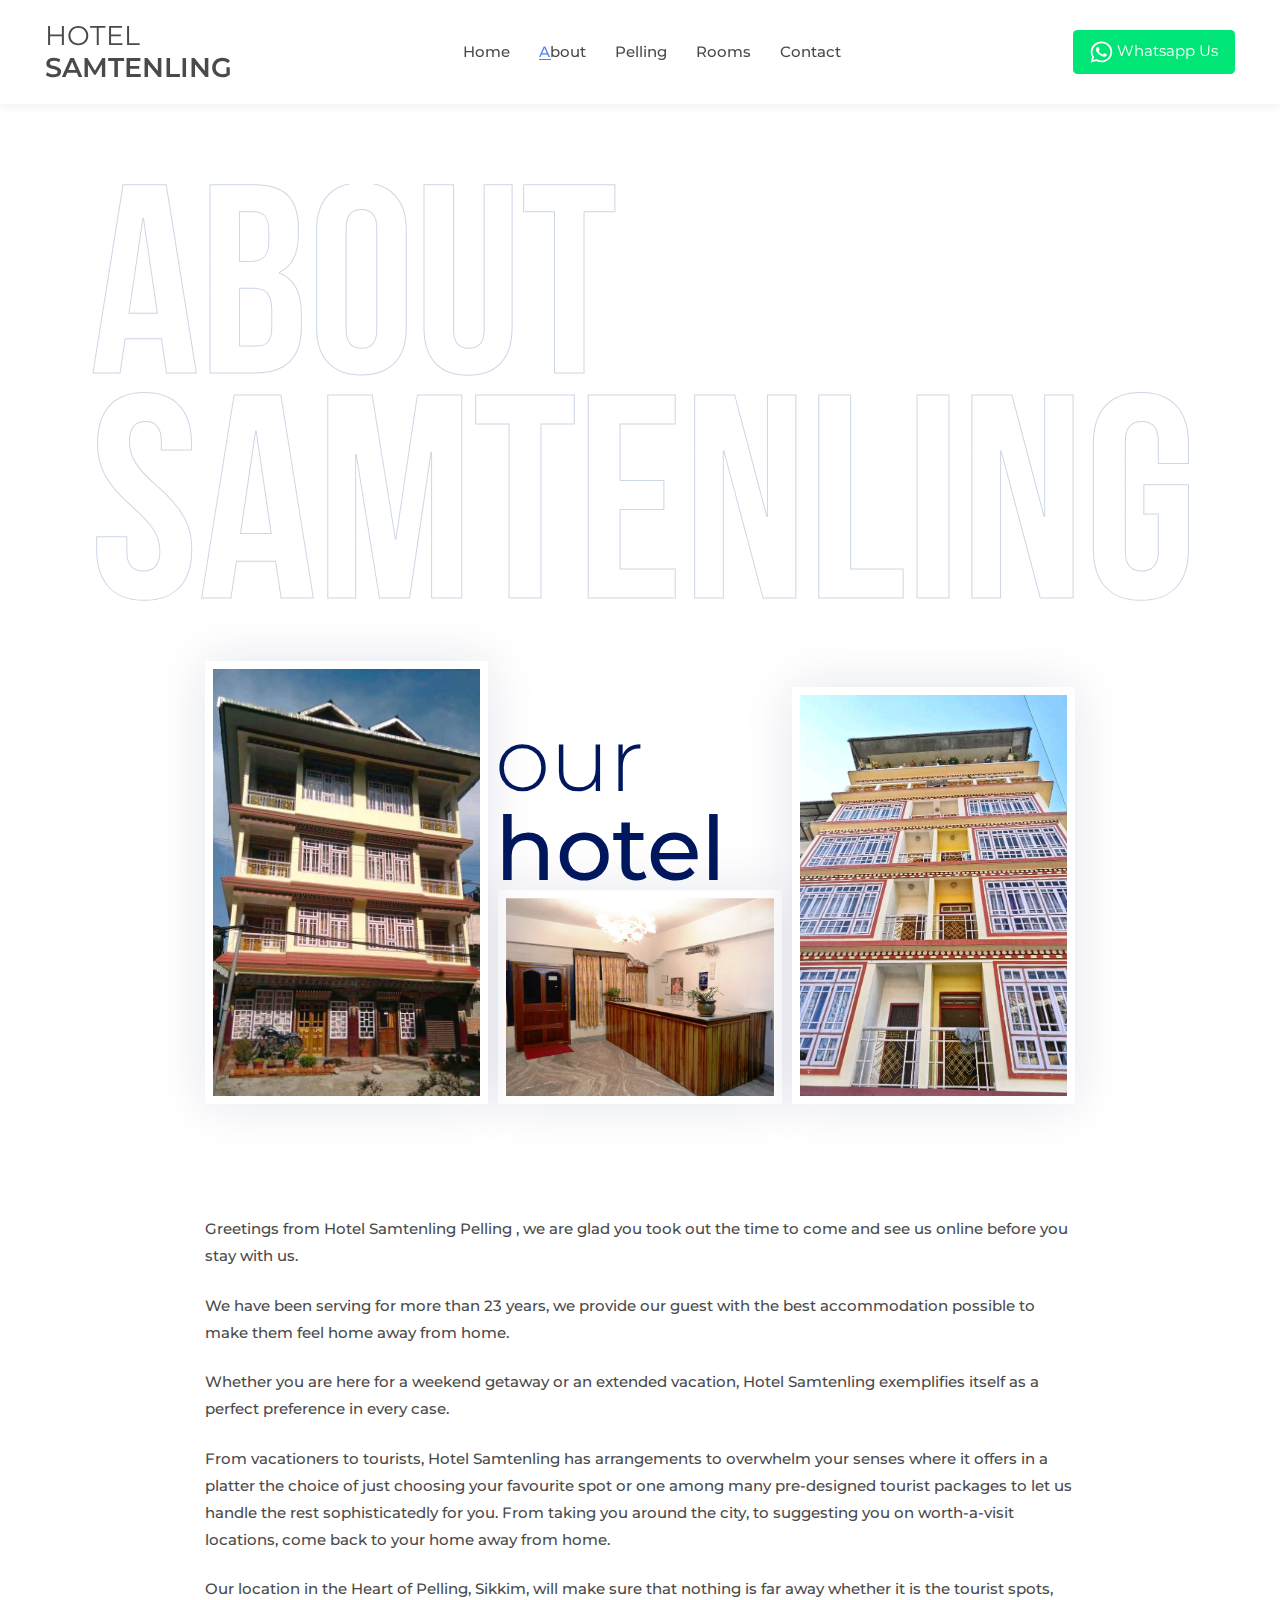
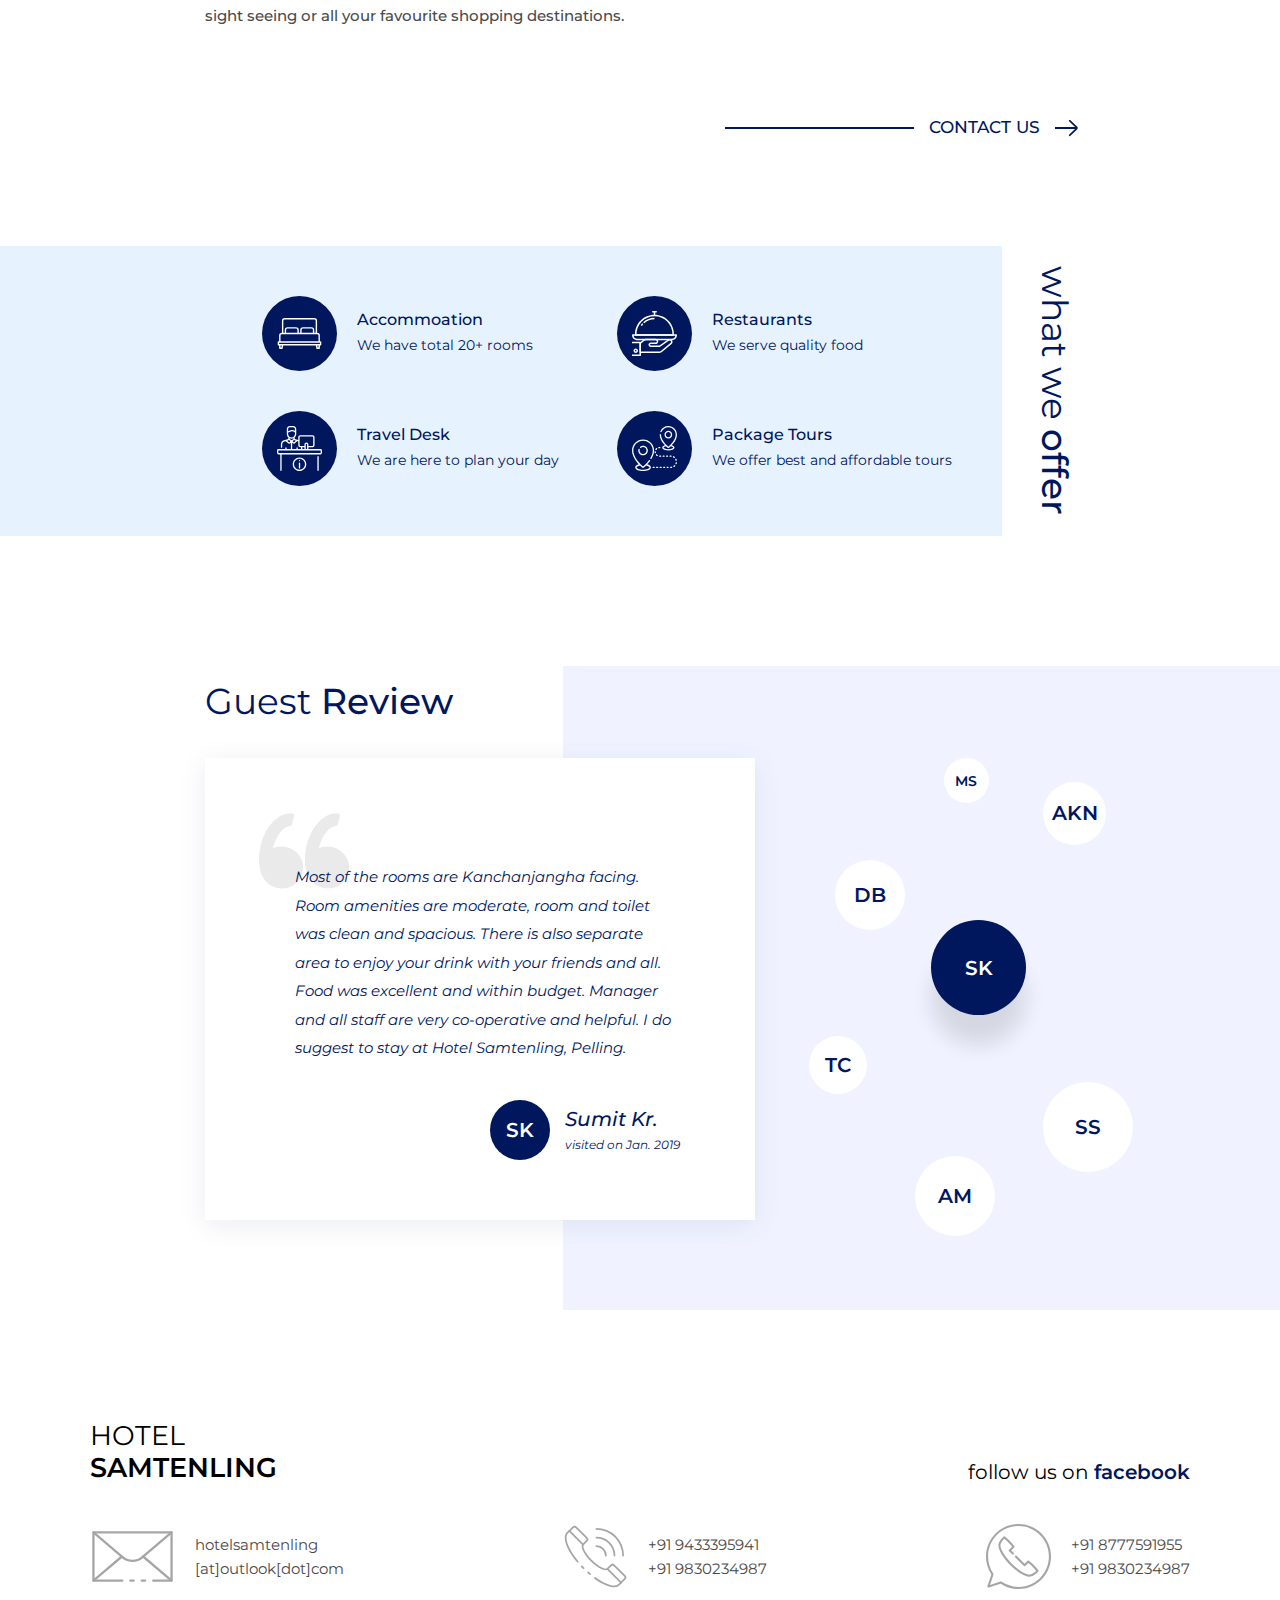
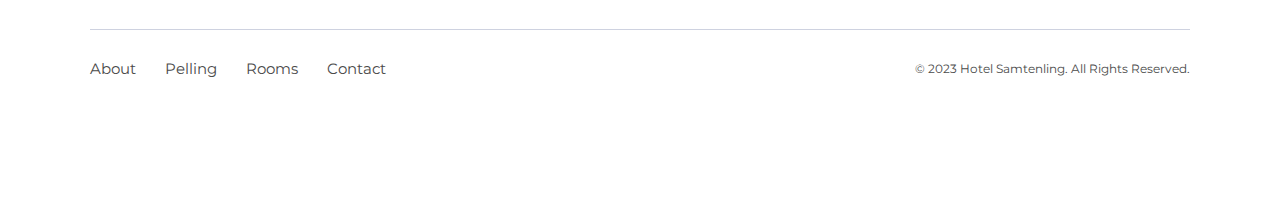
==== commit ead0d7d6: "Add files via upload" ====
--- a/about.html
+++ b/about.html
@@ -73,6 +73,7 @@
                     <figure>
                         <span class="fig-building"><img src="assets/img/about/building.jpg" alt="Samtenling Frontview" title="Hotel Samtenling Building"/></span>
                         <span class="fig-reception"><img src="assets/img/about/reception.jpg" alt="Samtenling Reception" title="Hotel Samtenling Reception"/></span>
+                         <span class="fig-building"><img src="assets/img/about/b1.jpeg" alt="Samtenling Frontview" title="Hotel Samtenling Building"/></span>
                     </figure>
                 </div>
                 <div class="inner-container">
--- a/assets/css/style-custom.css
+++ b/assets/css/style-custom.css
@@ -5,4 +5,35 @@
 
 .btn-whatsapp img{
 	width: 1.5em;
+}
+
+.hs__about--hotel figure{
+	display: grid;
+	grid-template-columns: repeat(3, 1fr);
+	grid-gap: 10px;
+	gap: 10px;
+	align-items: end;
+}
+
+.hs__about--hotel figure .fig-reception{
+	width: auto;
+	position: static;
+}
+
+.hs__about--hotel .--title{
+	left: 33.3%;
+}
+
+.hs__about--hotel figure .fig-building{
+	max-width: none ;
+}
+
+@media(max-width: 560px){
+	.hs__about--hotel .--title{
+		position: static;
+		margin-bottom: 0.5em;
+	}
+	.hs__about--hotel figure{
+		display: block;
+	}
 }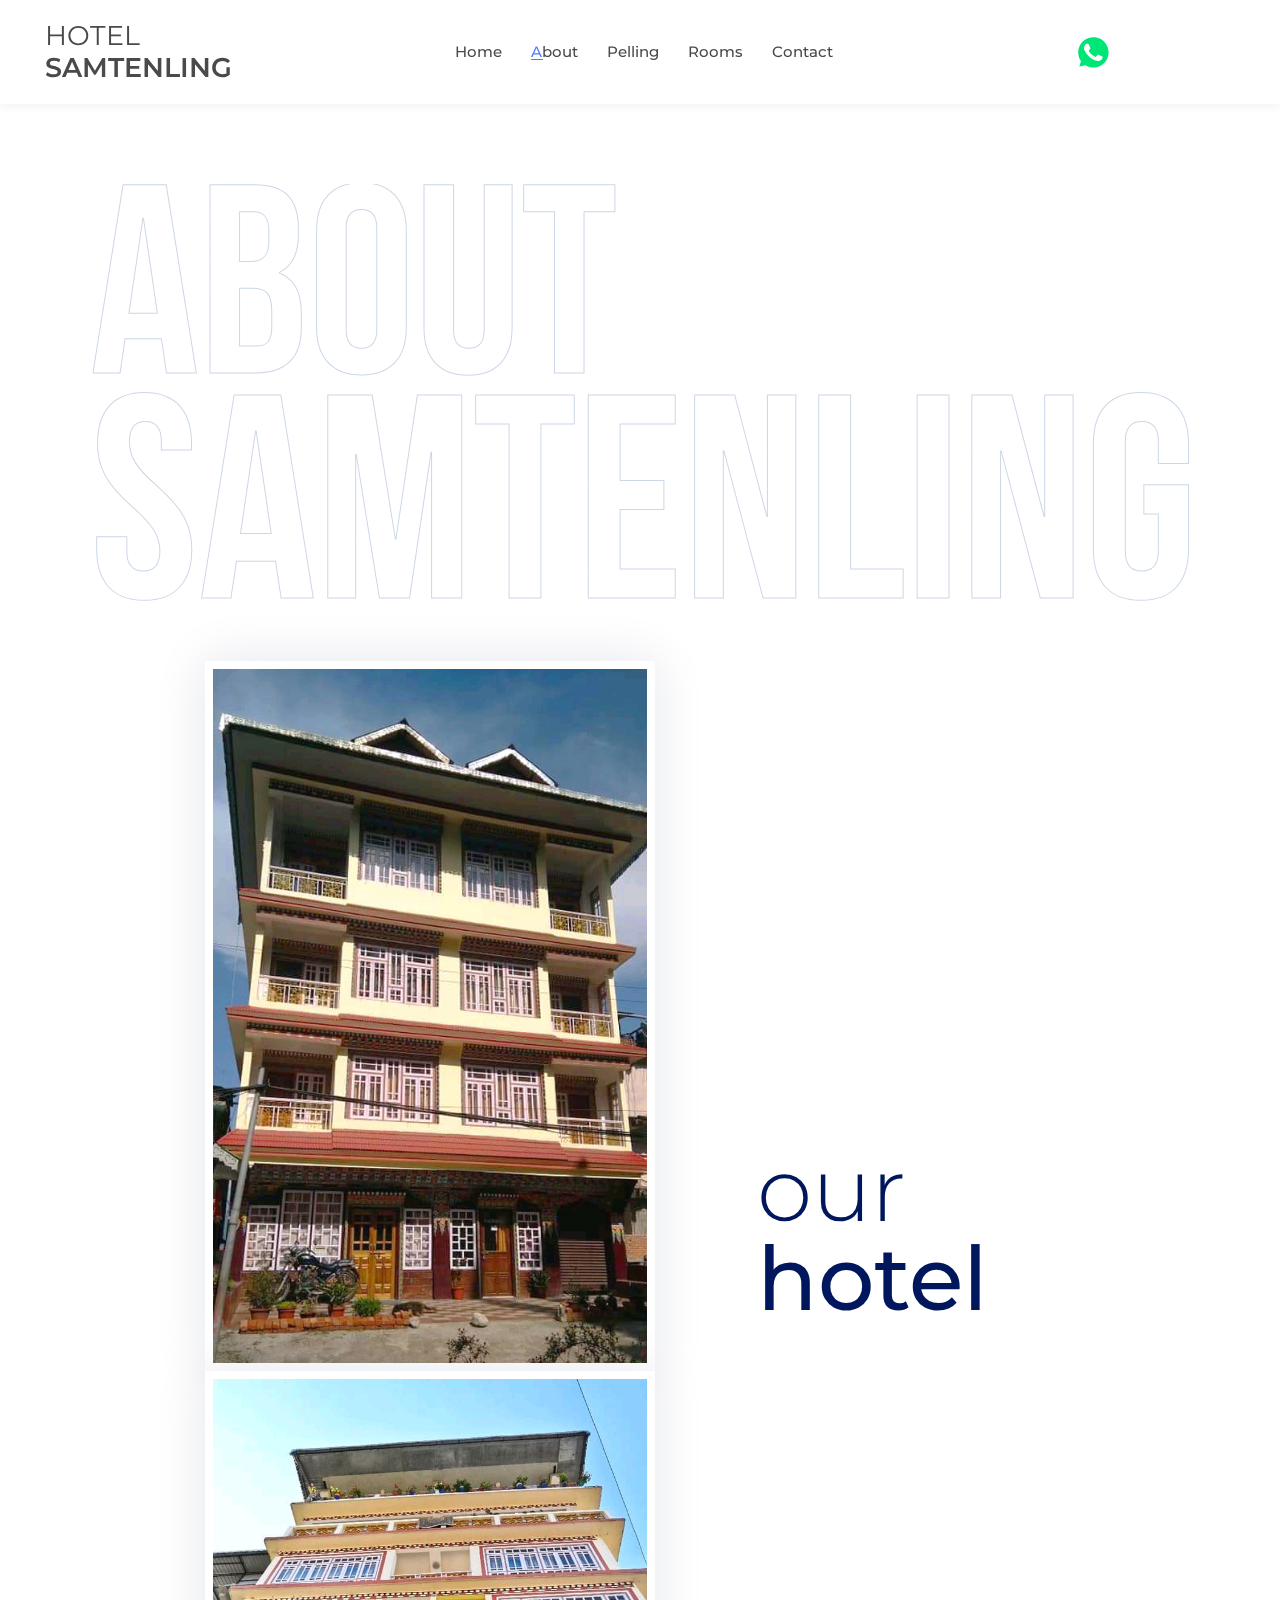
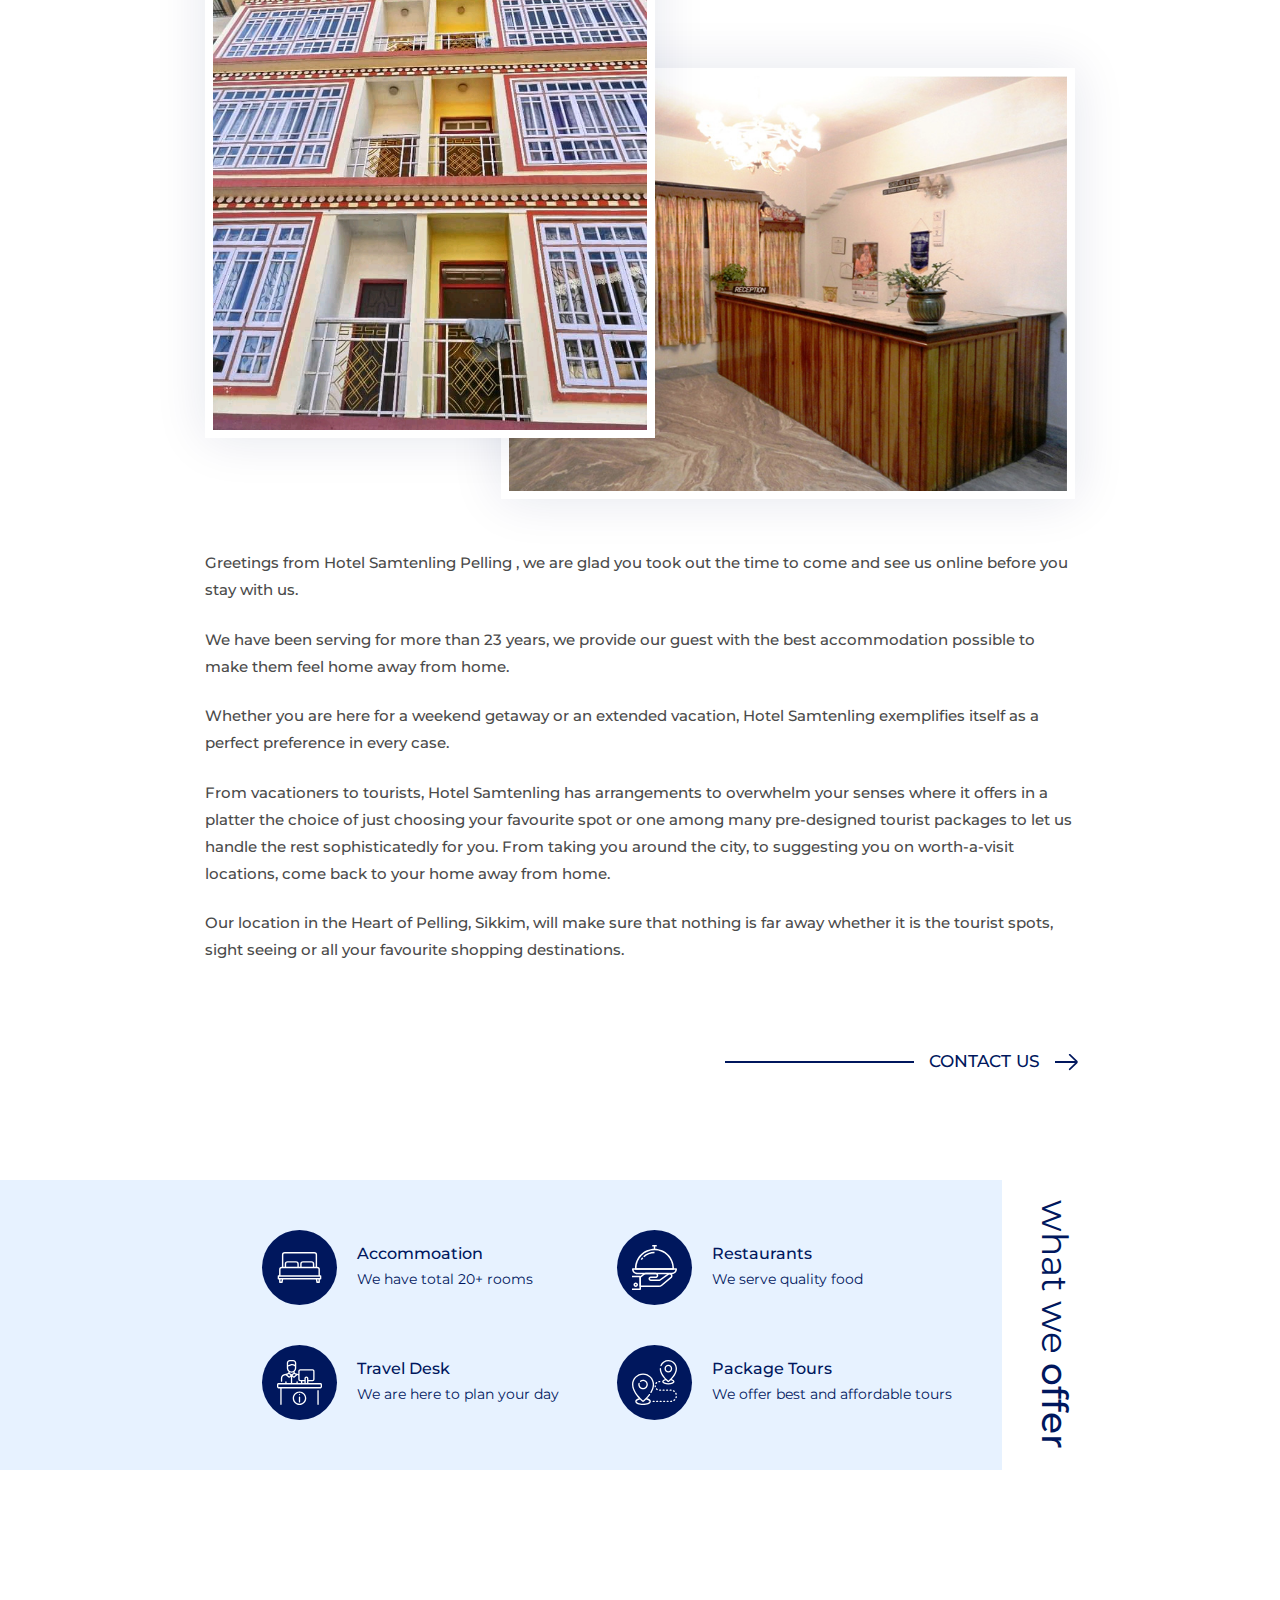
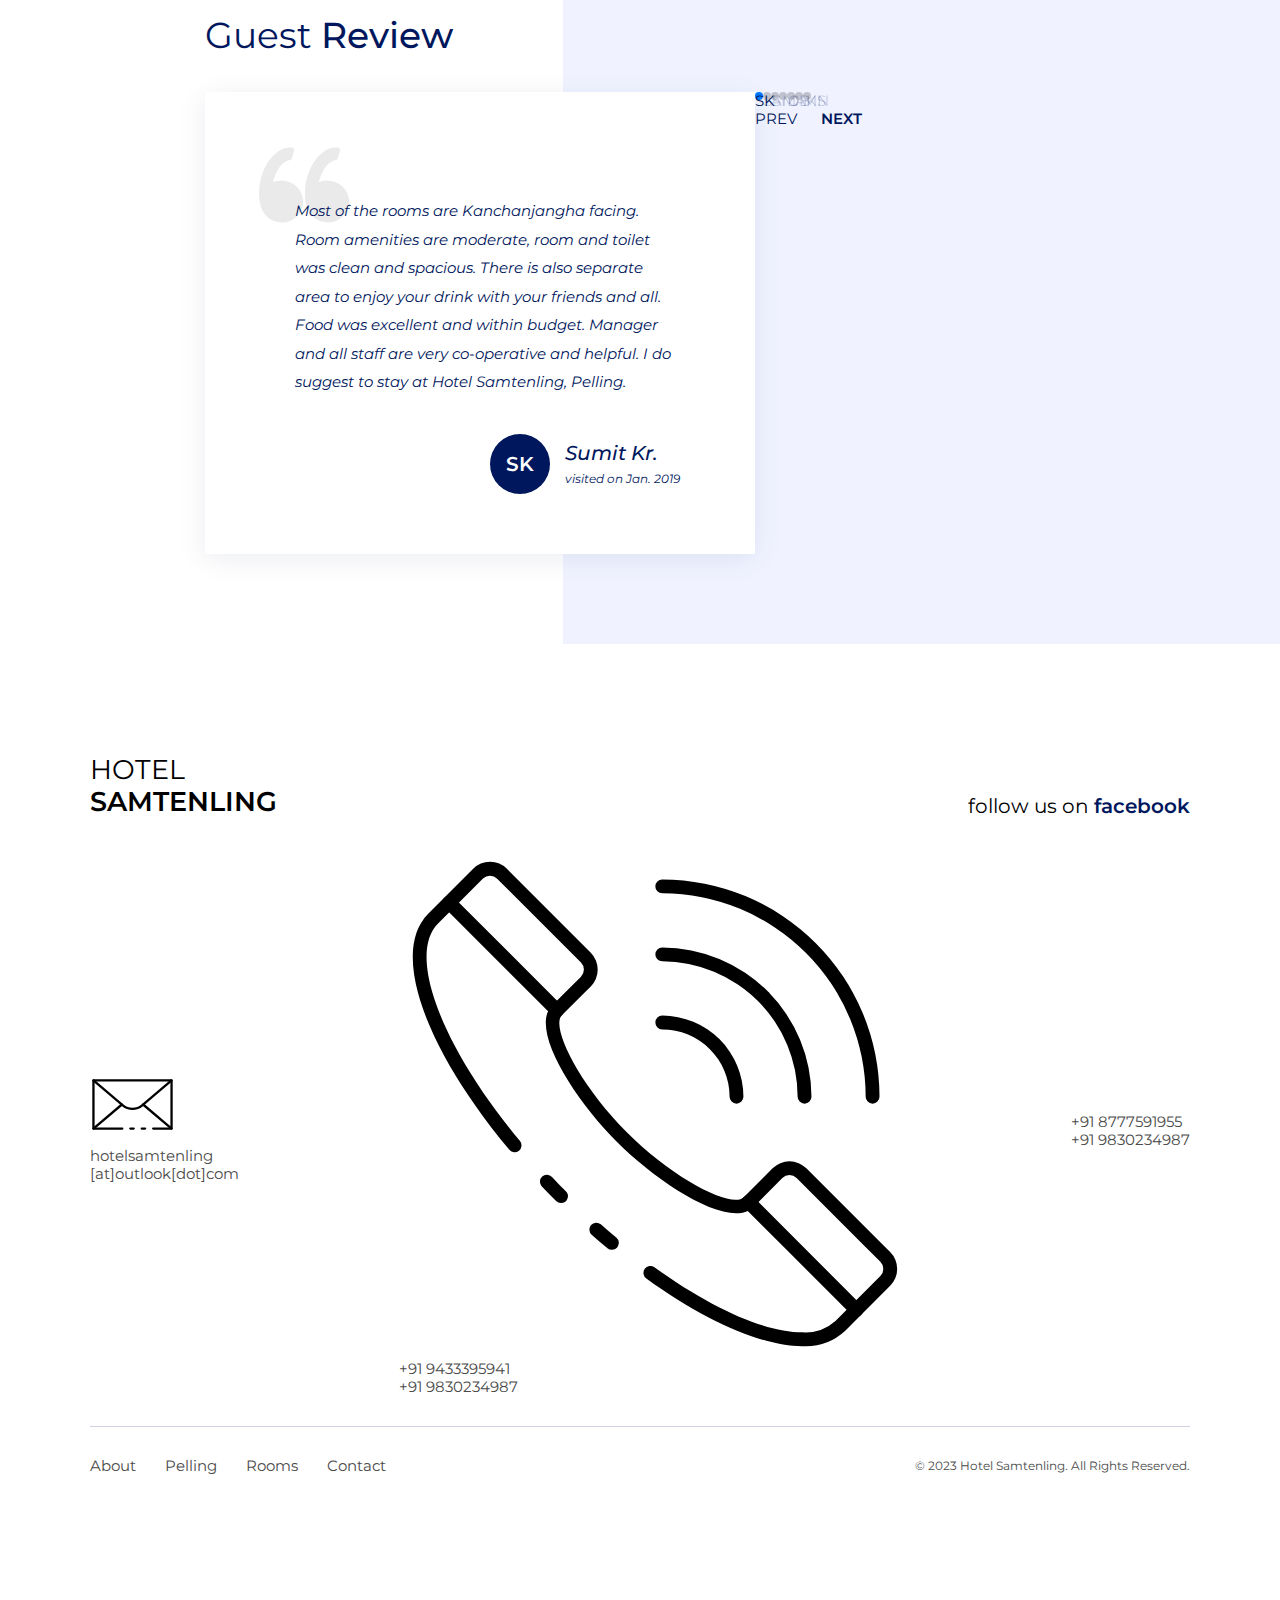
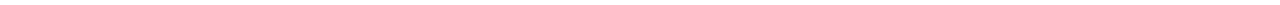
==== commit 25b6b220: "Add files via upload" ====
--- a/about.html
+++ b/about.html
@@ -4,63 +4,58 @@
 
 <!DOCTYPE html>
 <html lang="en">
-    <head>
-        <meta charset="UTF-8">
-        <meta name="theme-color" content="#00175d">
-        <meta name="viewport" content="width=device-width, initial-scale=1.0">
-        <meta name="format-detection" content="telephone=no">
-        <link rel="shortcut icon" href="assets/img/__fav/favicon.ico"/>
-        <link rel="icon" type="image/png" href="assets/img/__fav/favicon-32x32.png" sizes="32x32" />
-        <link rel="icon" type="image/png" href="assets/img/__fav/favicon-16x16.png" sizes="16x16" />
-        <title>Hotel Samtenling</title>
-
-        <!-- datepicker css -->
-        <link rel="stylesheet" href="assets/vendors/tuds-tDatepicker/css/t-datepicker.min.css">
-        <link rel="stylesheet" href="assets/vendors/tuds-tDatepicker/css/t-datepicker-blue.css">
-
-        <link rel="stylesheet" href="assets/vendors/swiper@6.4.5/swiper-bundle.min.css">
-        <link rel="stylesheet" href="assets/css/style.css">
-<link rel="stylesheet" href="assets/css/style-custom.css">
-    </head>
-
-
-    <body>
-
-        <header class="hs__header">
-            <div class="max-container">
-                <div class="inner-container">
-                    <a href="index.html" class="hs-logo">
-                        <h1><span class="d-block">HOTEL</span>SAMTENLING</h1>
-                    </a>
-
-                    <nav>
-                        <ul>
-                            <li><a href="index.html">Home</a></li>
-                            <li><a href="about.html"  class="nav-actv">About</a></li>
-                            <li><a href="pelling.html">Pelling</a></li>
-                            <li><a href="rooms.html">Rooms</a></li>
-                            
-                            
-                            <li><a href="contact.html">Contact</a></li>
-                        </ul>
-                    </nav>
-
-                    <a href="https://wa.me/919830234987" class="btn btn-whatsapp solid rounded"><span><img src="assets/img/icons/whatsappC.svg"/></span> Whatsapp Us</a>
-                    
-                    <div id="menu-toggle" class="btn--hammenu">
-                        <div id="hamburger"><span></span><span></span><span></span></div>
-                        <div id="cross"><span></span><span></span></div>
-                    </div>
-                </div>
-            </div>
-        </header>
+
+<head>
+    <meta charset="UTF-8">
+    <meta name="theme-color" content="#00175d">
+    <meta name="viewport" content="width=device-width, initial-scale=1.0">
+    <meta name="format-detection" content="telephone=no">
+
+    <link rel="shortcut icon" href="assets/img/__fav/favicon.ico" />
+    <link rel="icon" type="image/png" href="assets/img/__fav/favicon-32x32.png" sizes="32x32" />
+    <link rel="icon" type="image/png" href="assets/img/__fav/favicon-16x16.png" sizes="16x16" />
+
+    <link rel="stylesheet" href="assets/vendors/swiper@6.4.5/swiper-bundle.min.css">
+    <link rel="stylesheet" href="assets/css/style.css?v=1">
+</head>
+
+
+<body>
+
+    <header class="hs__header">
+        <div class="max-container">
+            <div class="inner-container">
+                <a href="index.html" class="hs-logo">
+                    <h1><span class="d-block">HOTEL</span>SAMTENLING</h1>
+                </a>
+
+                <nav>
+                    <ul>
+                        <li><a href="index.html">Home</a></li>
+                        <li><a href="about.html" class="nav-actv">About</a></li>
+                        <li><a href="pelling.html">Pelling</a></li>
+                        <li><a href="rooms.html">Rooms</a></li>
+                        <li><a href="contact.html">Contact</a></li>
+                    </ul>
+                </nav>
+
+                <a href="https://wa.me/919830234987" class="btn btn-whatsapp solid rounded"><span><img
+                            src="assets/img/icons/whatsappC.svg" /></span> Whatsapp Us</a>
+
+                <div id="menu-toggle" class="btn--hammenu">
+                    <div id="hamburger"><span></span><span></span><span></span></div>
+                    <div id="cross"><span></span><span></span></div>
+                </div>
+            </div>
+        </div>
+    </header>
 
 
     <section class="inner-hero-img">
         <div class="main-container">
             <div class="inner-container">
                 <h2 class="inner-title">About</h2>
-                <img src="assets/img/inner/page-title/about.svg" alt="About" title="Hotel Samtenling About"/>
+                <img src="assets/img/inner/page-title/about.svg" alt="About" title="Hotel Samtenling About" />
             </div>
         </div>
     </section>
@@ -71,18 +66,29 @@
                 <div class="inner-container">
                     <h3 class="--title"><span>our</span> <strong>hotel</strong></h3>
                     <figure>
-                        <span class="fig-building"><img src="assets/img/about/building.jpg" alt="Samtenling Frontview" title="Hotel Samtenling Building"/></span>
-                        <span class="fig-reception"><img src="assets/img/about/reception.jpg" alt="Samtenling Reception" title="Hotel Samtenling Reception"/></span>
-                         <span class="fig-building"><img src="assets/img/about/b1.jpeg" alt="Samtenling Frontview" title="Hotel Samtenling Building"/></span>
+                        <span class="fig-building b1"><img src="assets/img/about/building.jpg"
+                                alt="Samtenling Frontview" title="Hotel Samtenling Building" /></span>
+                        <span class="fig-reception"><img src="assets/img/about/reception.jpg" alt="Samtenling Reception"
+                                title="Hotel Samtenling Reception" /></span>
+                        <span class="fig-building b2"><img src="assets/img/about/b1.jpeg" alt="Samtenling Backview"
+                                title="Hotel Samtenling Building" /></span>
                     </figure>
                 </div>
                 <div class="inner-container">
                     <article class="desc">
-                        <p>Greetings from Hotel Samtenling Pelling , we are glad  you took out the time to come and see us online before  you stay with us.</p>
-                        <p>We have been serving for more than 23 years, we provide our guest with the best accommodation possible to make them feel home away from home.</p>
-                        <p>Whether you are here for a weekend getaway or an extended vacation, Hotel Samtenling exemplifies itself as a perfect preference in every case.</p>
-                        <p>From vacationers to tourists, Hotel Samtenling has arrangements to overwhelm your senses where it offers in a platter the choice of just choosing your favourite spot or one among many pre-designed tourist packages to let us handle the rest sophisticatedly for you. From taking you around the city, to suggesting you on worth-a-visit locations, come back to your home away from home.</p>
-                        <p>Our location in the Heart of Pelling, Sikkim, will make sure that nothing is far away whether it is the tourist spots, sight seeing or all your  favourite shopping destinations.</p>
+                        <p>Greetings from Hotel Samtenling Pelling , we are glad you took out the time to come and see
+                            us online before you stay with us.</p>
+                        <p>We have been serving for more than 23 years, we provide our guest with the best accommodation
+                            possible to make them feel home away from home.</p>
+                        <p>Whether you are here for a weekend getaway or an extended vacation, Hotel Samtenling
+                            exemplifies itself as a perfect preference in every case.</p>
+                        <p>From vacationers to tourists, Hotel Samtenling has arrangements to overwhelm your senses
+                            where it offers in a platter the choice of just choosing your favourite spot or one among
+                            many pre-designed tourist packages to let us handle the rest sophisticatedly for you. From
+                            taking you around the city, to suggesting you on worth-a-visit locations, come back to your
+                            home away from home.</p>
+                        <p>Our location in the Heart of Pelling, Sikkim, will make sure that nothing is far away whether
+                            it is the tourist spots, sight seeing or all your favourite shopping destinations.</p>
                     </article>
                     <div class="btn-grp text-right">
                         <a href="contact.html" class="btn_long-arw"><span>CONTACT US</span></a>
@@ -140,195 +146,210 @@
             </div>
         </section>
 
-      <section class="hs__testomonials">
+        <section class="hs__testomonials">
             <div class="main-container">
                 <h4 class="sec-title">Guest <strong>Review</strong></h4>
-                <div class="inner-container">   
+                <div class="inner-container">
                     <article>
-                                                <div class="swiper-container swiper-testimoni shadow-2">
+                        <div class="swiper-container swiper-testimoni shadow-2">
                             <div class="swiper-wrapper">
-                                                                    <div class="swiper-slide">
-                                        <div class="testimoni-box">
-                                            <div class="--review">
-                                                <p>Most of the rooms are Kanchanjangha facing. Room amenities are moderate, room and toilet was clean and spacious. There is also separate area to enjoy your drink with your friends and all. Food was excellent and within budget. Manager and all staff are very co-operative and helpful. I do suggest to stay at Hotel Samtenling, Pelling.</p>                                            </div>
-                                            <div class="--guest-info ml-auto">
-                                                <span class="--guest-sname rounded bg-blu c-white">SK</span>                                                
-                                                <div>
-                                                    <h6 class="--guest-name">Sumit Kr.</h6>
-                                                    <em class="--guest-visited">visited on Jan. 2019</em>
-                                                </div>
-                                            </div>
-                                        </div>
-                                    </div>
-                                                                    <div class="swiper-slide">
-                                        <div class="testimoni-box">
-                                            <div class="--review">
-                                                <p>Fooding & Lodging is very much appreciated.</p>                                            </div>
-                                            <div class="--guest-info ml-auto">
-                                                <span class="--guest-sname rounded bg-blu c-white">SS</span>                                                
-                                                <div>
-                                                    <h6 class="--guest-name">Susanta Saha</h6>
-                                                    <em class="--guest-visited">visited on Jan. 2019</em>
-                                                </div>
-                                            </div>
-                                        </div>
-                                    </div>
-                                                                    <div class="swiper-slide">
-                                        <div class="testimoni-box">
-                                            <div class="--review">
-                                                <p>Stay only one night but feel so good,  staff was good specially thanx to utpal ji and his staff. Fish and chiken was good. Morning breakfast puri alloo mindblowing.... It was great experience to stay their.</p>                                            </div>
-                                            <div class="--guest-info ml-auto">
-                                                <span class="--guest-sname rounded bg-blu c-white">AM</span>                                                
-                                                <div>
-                                                    <h6 class="--guest-name">Amit Manocha</h6>
-                                                    <em class="--guest-visited">visited on Oct. 2019</em>
-                                                </div>
-                                            </div>
-                                        </div>
-                                    </div>
-                                                                    <div class="swiper-slide">
-                                        <div class="testimoni-box">
-                                            <div class="--review">
-                                                <p>Hotel Samteling in lower Peeling. It is a very good hotel for Lodging and Fooding. It is a view point of "KANCHANJANGHA " </p>                                            </div>
-                                            <div class="--guest-info ml-auto">
-                                                <span class="--guest-sname rounded bg-blu c-white">TC</span>                                                
-                                                <div>
-                                                    <h6 class="--guest-name">Tarun Chatterjee</h6>
-                                                    <em class="--guest-visited">visited on Jan. 2020</em>
-                                                </div>
-                                            </div>
-                                        </div>
-                                    </div>
-                                                                    <div class="swiper-slide">
-                                        <div class="testimoni-box">
-                                            <div class="--review">
-                                                <p>Hotel was very good.  food was also good.. Staffs are very cooperative with good behavior.</p>                                            </div>
-                                            <div class="--guest-info ml-auto">
-                                                <span class="--guest-sname rounded bg-blu c-white">DB</span>                                                
-                                                <div>
-                                                    <h6 class="--guest-name">Debayan Biswas</h6>
-                                                    <em class="--guest-visited">visited on May. 2019</em>
-                                                </div>
-                                            </div>
-                                        </div>
-                                    </div>
-                                                                    <div class="swiper-slide">
-                                        <div class="testimoni-box">
-                                            <div class="--review">
-                                                <p>Manager including other staff members were excellent well mannered.</p>                                            </div>
-                                            <div class="--guest-info ml-auto">
-                                                <span class="--guest-sname rounded bg-blu c-white">AKN</span>                                                
-                                                <div>
-                                                    <h6 class="--guest-name">Amit K Nath</h6>
-                                                    <em class="--guest-visited">visited on May. 2019</em>
-                                                </div>
-                                            </div>
-                                        </div>
-                                    </div>
-                                                                    <div class="swiper-slide">
-                                        <div class="testimoni-box">
-                                            <div class="--review">
-                                                <p>Nice location ... Great view ... Good room service ... Top class suite rooms.</p>                                            </div>
-                                            <div class="--guest-info ml-auto">
-                                                <span class="--guest-sname rounded bg-blu c-white">MS</span>                                                
-                                                <div>
-                                                    <h6 class="--guest-name">Md. Shakhawatullah</h6>
-                                                    <em class="--guest-visited">visited on Dec. 2018</em>
-                                                </div>
-                                            </div>
-                                        </div>
-                                    </div>
-                                                            </div>
+                                <div class="swiper-slide">
+                                    <div class="testimoni-box">
+                                        <div class="--review">
+                                            <p>Most of the rooms are Kanchanjangha facing. Room amenities are moderate,
+                                                room and toilet was clean and spacious. There is also separate area to
+                                                enjoy your drink with your friends and all. Food was excellent and
+                                                within budget. Manager and all staff are very co-operative and helpful.
+                                                I do suggest to stay at Hotel Samtenling, Pelling.</p>
+                                        </div>
+                                        <div class="--guest-info ml-auto">
+                                            <span class="--guest-sname rounded bg-blu c-white">SK</span>
+                                            <div>
+                                                <h6 class="--guest-name">Sumit Kr.</h6>
+                                                <em class="--guest-visited">visited on Jan. 2019</em>
+                                            </div>
+                                        </div>
+                                    </div>
+                                </div>
+                                <div class="swiper-slide">
+                                    <div class="testimoni-box">
+                                        <div class="--review">
+                                            <p>Fooding & Lodging is very much appreciated.</p>
+                                        </div>
+                                        <div class="--guest-info ml-auto">
+                                            <span class="--guest-sname rounded bg-blu c-white">SS</span>
+                                            <div>
+                                                <h6 class="--guest-name">Susanta Saha</h6>
+                                                <em class="--guest-visited">visited on Jan. 2019</em>
+                                            </div>
+                                        </div>
+                                    </div>
+                                </div>
+                                <div class="swiper-slide">
+                                    <div class="testimoni-box">
+                                        <div class="--review">
+                                            <p>Stay only one night but feel so good, staff was good specially thanx to
+                                                utpal ji and his staff. Fish and chiken was good. Morning breakfast puri
+                                                alloo mindblowing.... It was great experience to stay their.</p>
+                                        </div>
+                                        <div class="--guest-info ml-auto">
+                                            <span class="--guest-sname rounded bg-blu c-white">AM</span>
+                                            <div>
+                                                <h6 class="--guest-name">Amit Manocha</h6>
+                                                <em class="--guest-visited">visited on Oct. 2019</em>
+                                            </div>
+                                        </div>
+                                    </div>
+                                </div>
+                                <div class="swiper-slide">
+                                    <div class="testimoni-box">
+                                        <div class="--review">
+                                            <p>Hotel Samteling in lower Peeling. It is a very good hotel for Lodging and
+                                                Fooding. It is a view point of "KANCHANJANGHA " </p>
+                                        </div>
+                                        <div class="--guest-info ml-auto">
+                                            <span class="--guest-sname rounded bg-blu c-white">TC</span>
+                                            <div>
+                                                <h6 class="--guest-name">Tarun Chatterjee</h6>
+                                                <em class="--guest-visited">visited on Jan. 2020</em>
+                                            </div>
+                                        </div>
+                                    </div>
+                                </div>
+                                <div class="swiper-slide">
+                                    <div class="testimoni-box">
+                                        <div class="--review">
+                                            <p>Hotel was very good. food was also good.. Staffs are very cooperative
+                                                with good behavior.</p>
+                                        </div>
+                                        <div class="--guest-info ml-auto">
+                                            <span class="--guest-sname rounded bg-blu c-white">DB</span>
+                                            <div>
+                                                <h6 class="--guest-name">Debayan Biswas</h6>
+                                                <em class="--guest-visited">visited on May. 2019</em>
+                                            </div>
+                                        </div>
+                                    </div>
+                                </div>
+                                <div class="swiper-slide">
+                                    <div class="testimoni-box">
+                                        <div class="--review">
+                                            <p>Manager including other staff members were excellent well mannered.</p>
+                                        </div>
+                                        <div class="--guest-info ml-auto">
+                                            <span class="--guest-sname rounded bg-blu c-white">AKN</span>
+                                            <div>
+                                                <h6 class="--guest-name">Amit K Nath</h6>
+                                                <em class="--guest-visited">visited on May. 2019</em>
+                                            </div>
+                                        </div>
+                                    </div>
+                                </div>
+                                <div class="swiper-slide">
+                                    <div class="testimoni-box">
+                                        <div class="--review">
+                                            <p>Nice location ... Great view ... Good room service ... Top class suite
+                                                rooms.</p>
+                                        </div>
+                                        <div class="--guest-info ml-auto">
+                                            <span class="--guest-sname rounded bg-blu c-white">MS</span>
+                                            <div>
+                                                <h6 class="--guest-name">Md. Shakhawatullah</h6>
+                                                <em class="--guest-visited">visited on Dec. 2018</em>
+                                            </div>
+                                        </div>
+                                    </div>
+                                </div>
+                            </div>
                         </div>
                     </article>
-                                                    
-                    <summary>
+
+                    <div class="swiper-testimoni--nav">
                         <!-- Add Pagination -->
                         <div class="swiper-testimoni--pagination"></div>
-                        
+
                         <!-- Add Arrows -->
                         <div class="swiper-arw">
                             <a href="javascript:" class="swiper-button--prev">PREV</a>
                             <a href="javascript:" class="swiper-button--next">NEXT</a>
                         </div>
-                        
+
                         <div class="clearfix"></div>
-                    </summary>
+                    </div>
                 </div>
             </div>
         </section>
 
     </main>
 
-<footer class="hs__footer">
-    <div class="main-container">
-        <div class="inner-container">
-
-            <div class="footer-logo">
-                <a href="index.html" class="hs-logo"><h3><span class="d-block">HOTEL</span>SAMTENLING</h3></a>
-                <p>follow us on <a href="javascript:">facebook</a></p>
-            </div>
-
-            <div class="footer-contact">
-                <summary>
-                    <span style="width: 85px;"><img src="assets/img/icons/email.svg"/></span>
-                    <div>
-                        <p><a href="mailto:hotelsamtenling@outlook.com">hotelsamtenling<br/>[at]outlook[dot]com</a></p>
-                    </div>
-                </summary>
-
-                <summary>
-                    <span><img src="assets/img/icons/phone-call.svg"/></span>
-                    <div>
-                        <p><a href="tel:+919433395941">+91 9433395941</a></p>
-                        <p><a href="tel:+919830234987">+91 9830234987</a></p>
-                    </div>
-                </summary>
-
-                <summary>
-                    <span><img src="assets/img/icons/whatsapp.svg"/></span>
-                    <div>
-                        <p><a target="_blank" href="https://wa.me/918777591955">+91 8777591955</a></p>
-                        <p><a target="_blank" href="https://wa.me/919830234987">+91 9830234987</a></p>
-                    </div>
-                </summary>
-            </div>
-
-            <div class="footer-links">
-                <nav>
-                    <ul>
-                        <li><a href="about.html">About</a></li>
-                        <li><a href="pelling.html">Pelling</a></li>
-                        <li><a href="rooms.html">Rooms</a></li>
-                        
-                        
-                        <li><a href="contact.html">Contact</a></li>
-                    </ul>
-                </nav>
-                 <p>&copy; 2023 Hotel Samtenling. <span>All Rights Reserved.</span></p>
+    <footer class="hs__footer">
+        <div class="main-container">
+            <div class="inner-container">
+
+                <div class="footer-logo">
+                    <a href="index.html" class="hs-logo">
+                        <h3><span class="d-block">HOTEL</span>SAMTENLING</h3>
+                    </a>
+                    <p>follow us on <a href="javascript:">facebook</a></p>
+                </div>
+
+                <div class="footer-contact">
+                    <address>
+                        <span style="width: 85px;"><img src="assets/img/icons/email.svg" /></span>
+                        <div>
+                            <p><a href="mailto:hotelsamtenling@outlook.com">hotelsamtenling<br />[at]outlook[dot]com</a>
+                            </p>
+                        </div>
+                    </address>
+
+                    <address>
+                        <span><img src="assets/img/icons/phone-call.svg" /></span>
+                        <div>
+                            <p><a href="tel:+919433395941">+91 9433395941</a></p>
+                            <p><a href="tel:+919830234987">+91 9830234987</a></p>
+                        </div>
+                    </address>
+
+                    <address>
+                        <span><img src="assets/img/icons/whatsapp.svg" /></span>
+                        <div>
+                            <p><a target="_blank" href="https://wa.me/918777591955">+91 8777591955</a></p>
+                            <p><a target="_blank" href="https://wa.me/919830234987">+91 9830234987</a></p>
+                        </div>
+                    </address>
+                </div>
+
+                <div class="footer-links">
+                    <nav>
+                        <ul>
+                            <li><a href="about.html">About</a></li>
+                            <li><a href="pelling.html">Pelling</a></li>
+                            <li><a href="rooms.html">Rooms</a></li>
+
+
+                            <li><a href="contact.html">Contact</a></li>
+                        </ul>
+                    </nav>
+                    <p>&copy; 2023 Hotel Samtenling. <span>All Rights Reserved.</span></p>
+                </div>
             </div>
         </div>
-    </div>
-</footer>
-
-<section class="cd-badge">
-    <div class="main-container">
-        <div class="inner-container text-center">
-            <p>a site by <a href="javascript:" class="link link-blu">codesign</a></p>
+    </footer>
+
+    <section class="cd-badge">
+        <div class="main-container">
+            <div class="inner-container text-center">
+                <p>a site by <a href="javascript:" class="link link-blu">codesign</a></p>
+            </div>
         </div>
-    </div>
-</section>
-
-
-
-
-
-
-
-<script src="assets/js/jquery.js"></script>
-
-<script src="assets/vendors/swiper@6.4.5/swiper-bundle.min.js"></script>
-<script src="assets/js/frontend.js"></script>
+    </section>
+
+
+    <script src="assets/js/jquery.js"></script>
+
+    <script src="assets/vendors/swiper@6.4.5/swiper-bundle.min.js"></script>
+    <script src="assets/js/frontend.js"></script>
 
 </body>
+
 </html>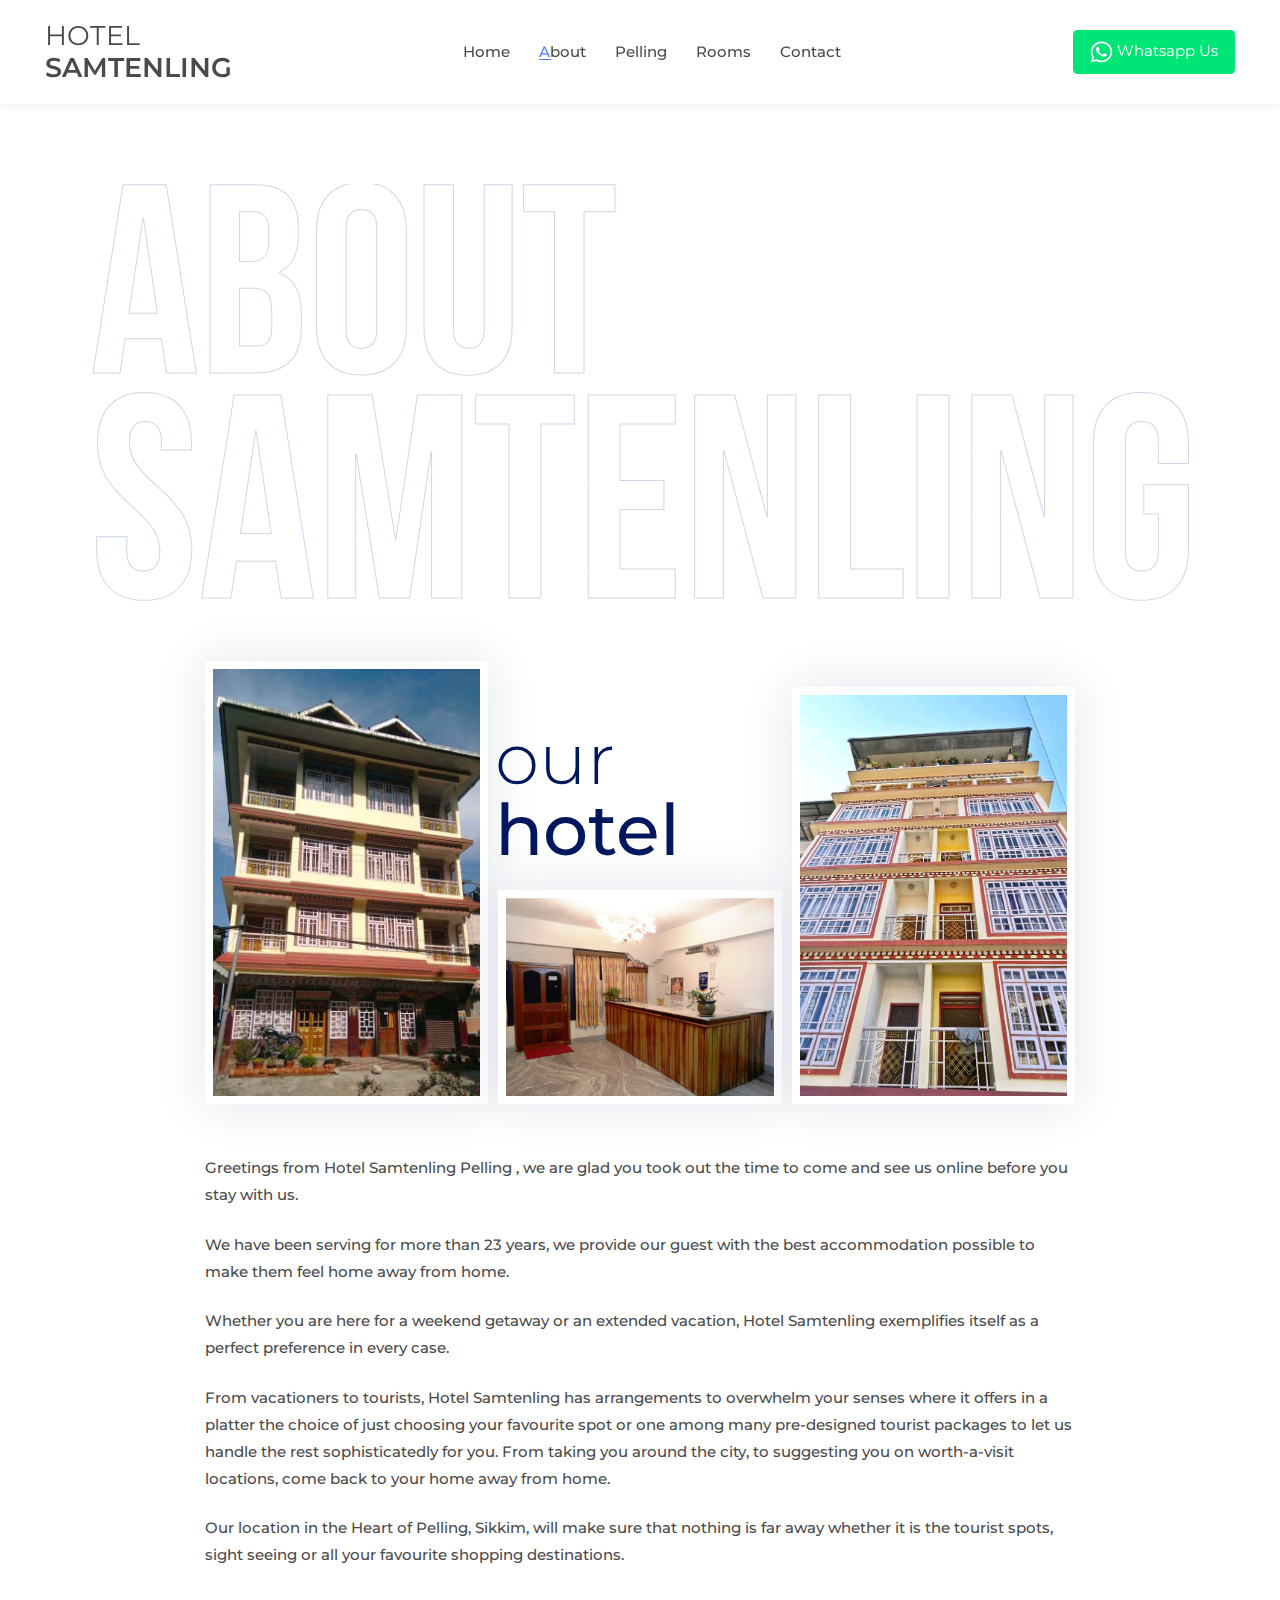
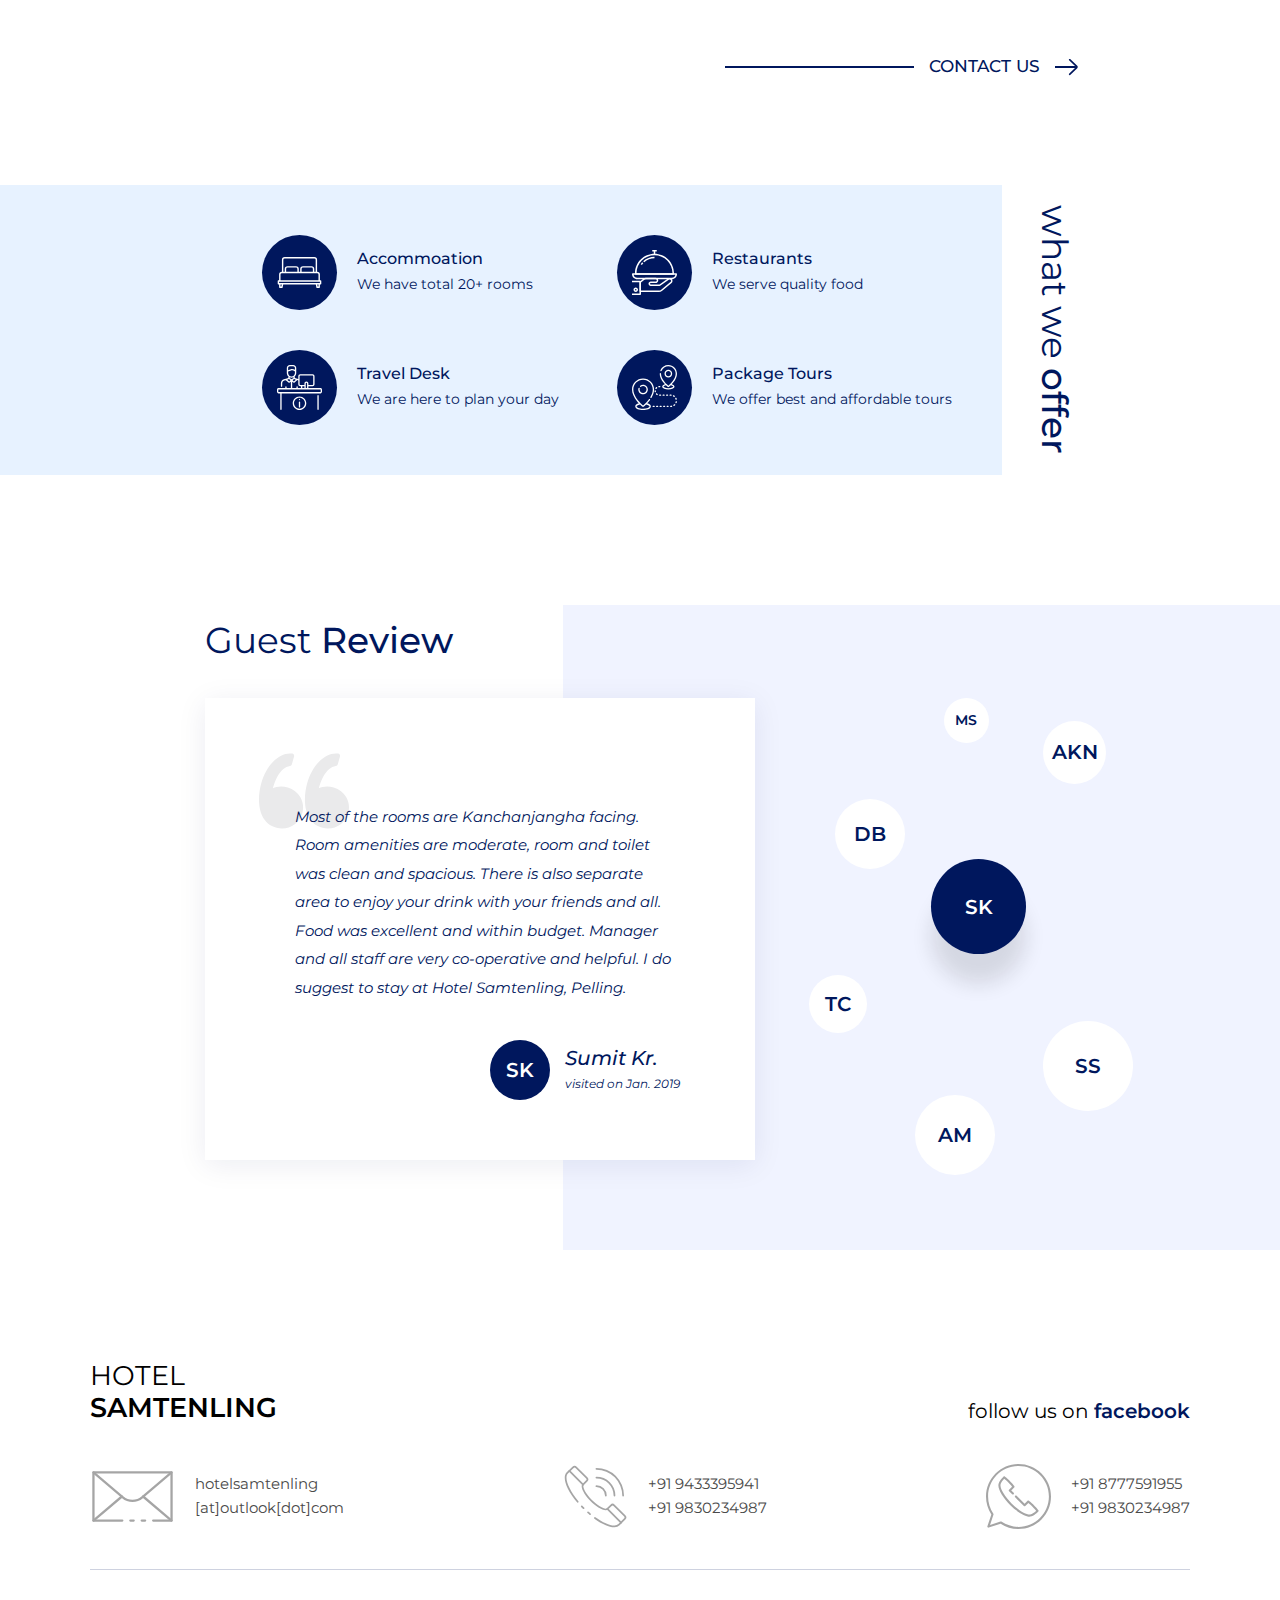
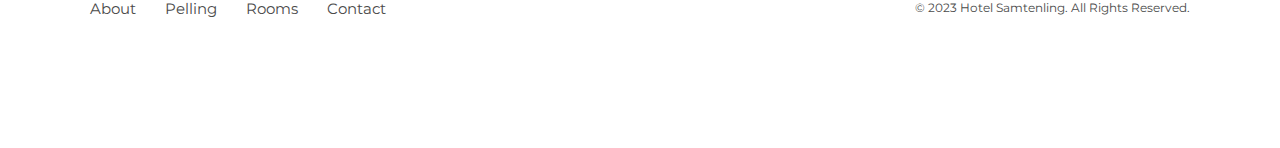
==== commit dfbf55cb: "Add files via upload" ====
--- a/about.html
+++ b/about.html
@@ -4,14 +4,15 @@
 
 <!DOCTYPE html>
 <html lang="en">
-
 <head>
     <meta charset="UTF-8">
     <meta name="theme-color" content="#00175d">
     <meta name="viewport" content="width=device-width, initial-scale=1.0">
     <meta name="format-detection" content="telephone=no">
 
-    <link rel="shortcut icon" href="assets/img/__fav/favicon.ico" />
+    <title>Hotel Samtenling</title>
+
+    <link rel="shortcut icon" href="assets/img/__fav/favicon.ico"/>
     <link rel="icon" type="image/png" href="assets/img/__fav/favicon-32x32.png" sizes="32x32" />
     <link rel="icon" type="image/png" href="assets/img/__fav/favicon-16x16.png" sizes="16x16" />
 
--- a/assets/css/style.css
+++ b/assets/css/style.css
@@ -1,2 +1 @@
-@import url("https://fonts.googleapis.com/css2?family=Montserrat:wght@300;400;500;600;700&display=swap");@import url("https://fonts.googleapis.com/css2?family=Bebas+Neue&display=swap");:root{--fs-root: 15px;--ff-primary: "Montserrat", Tahoma, sans-serif;--ff-s: "Bebas Neue", Impact, cursive}strong{font-weight:500}@media (max-width: 999px){:root{--fs-root: 14px}}.bg-white,.btn.btn-white,.btn.btn-white.outline:hover,.btn.btn-white.outlineB:hover,.link.link-white::before{background-color:#fff}.c-white,.btn.btn-white,.link.link-white{color:#fff}.bg-black,.btn.btn-black,.btn.btn-black.outline:hover,.btn.btn-black.outlineB:hover,.link.link-black::before{background-color:#000}.c-black,.btn.btn-black,.link.link-black{color:#000}.bg-place,.btn.btn-place,.btn.btn-place.outline:hover,.btn.btn-place.outlineB:hover,.link.link-place::before{background-color:#aeaeae}.c-place,.btn.btn-place,.link.link-place{color:#aeaeae}.bg-mark,.btn.btn-mark,.btn.btn-mark.outline:hover,.btn.btn-mark.outlineB:hover,.link.link-mark::before{background-color:#ff0}.c-mark,.btn.btn-mark,.link.link-mark{color:#ff0}.bg-border,.btn.btn-border,.btn.btn-border.outline:hover,.btn.btn-border.outlineB:hover,.link.link-border::before{background-color:#ced2e0}.c-border,.btn.btn-border,.link.link-border{color:#ced2e0}.bg-body,.btn.btn-body,.btn.btn-body.outline:hover,.btn.btn-body.outlineB:hover,.link.link-body::before{background-color:#fff}.c-body,.btn.btn-body,.link.link-body{color:#fff}.bg-success,.btn.btn-success,.btn.btn-success.outline:hover,.btn.btn-success.outlineB:hover,.link.link-success::before{background-color:#7ac142}.c-success,.btn.btn-success,.link.link-success{color:#7ac142}.bg-error,.btn.btn-error,.btn.btn-error.outline:hover,.btn.btn-error.outlineB:hover,.link.link-error::before{background-color:#d81212}.c-error,.btn.btn-error,.link.link-error{color:#d81212}.bg-txt,.btn.btn-txt,.btn.btn-txt.outline:hover,.btn.btn-txt.outlineB:hover,.link.link-txt::before{background-color:#4a4a4a}.c-txt,.btn.btn-txt,.link.link-txt{color:#4a4a4a}.bg-blu,.btn.btn-blu,.btn.btn-blu.outline:hover,.btn.btn-blu.outlineB:hover,.link.link-blu::before{background-color:#00175d}.c-blu,.btn.btn-blu,.link.link-blu{color:#00175d}.bg-blu2,.btn.btn-blu2,.btn.btn-blu2.outline:hover,.btn.btn-blu2.outlineB:hover,.link.link-blu2::before{background-color:#12359e}.c-blu2,.btn.btn-blu2,.link.link-blu2{color:#12359e}.bg-dblu,.btn.btn-dblu,.btn.btn-dblu.outline:hover,.btn.btn-dblu.outlineB:hover,.link.link-dblu::before{background-color:#507eff}.c-dblu,.btn.btn-dblu,.link.link-dblu{color:#507eff}.bg-lblu,.btn.btn-lblu,.btn.btn-lblu.outline:hover,.btn.btn-lblu.outlineB:hover,.link.link-lblu::before{background-color:#f0f3ff}.c-lblu,.btn.btn-lblu,.link.link-lblu{color:#f0f3ff}.bg-pink,.btn.btn-pink,.btn.btn-pink.outline:hover,.btn.btn-pink.outlineB:hover,.link.link-pink::before{background-color:#c295c4}.c-pink,.btn.btn-pink,.link.link-pink{color:#c295c4}.bg-b1,.btn.btn-b1,.btn.btn-b1.outline:hover,.btn.btn-b1.outlineB:hover,.link.link-b1::before{background-color:#e7f2ff}.c-b1,.btn.btn-b1,.link.link-b1{color:#e7f2ff}.bg-b2,.btn.btn-b2,.btn.btn-b2.outline:hover,.btn.btn-b2.outlineB:hover,.link.link-b2::before{background-color:#f0f3ff}.c-b2,.btn.btn-b2,.link.link-b2{color:#f0f3ff}.bg-b3,.btn.btn-b3,.btn.btn-b3.outline:hover,.btn.btn-b3.outlineB:hover,.link.link-b3::before{background-color:#f4f7fe}.c-b3,.btn.btn-b3,.link.link-b3{color:#f4f7fe}.bg-facebook,.btn.btn-facebook,.btn.btn-facebook.outline:hover,.btn.btn-facebook.outlineB:hover,.link.link-facebook::before{background-color:#1877F2}.c-facebook,.btn.btn-facebook,.link.link-facebook{color:#1877F2}.bg-transparent,.btn.btn-transparent,.btn.btn-transparent.outline:hover,.btn.btn-transparent.outlineB:hover,.link.link-transparent::before{background-color:transparent !important}.c-transparent,.btn.btn-transparent,.link.link-transparent{color:transparent !important}@viewport{width:device-width}@-o-viewport{width:device-width}@-ms-viewport{width:device-width}::-webkit-selection{background:#00175d;text-shadow:none;color:#fff}::-moz-selection{background:#00175d;text-shadow:none;color:#fff}::selection{background:#00175d;text-shadow:none;color:#fff}:-ms-input-placeholder{color:#000000;opacity:0.5}::-webkit-input-placeholder{color:#000000;opacity:0.5}::-ms-input-placeholder{color:#000000;opacity:0.5}::placeholder{color:#000000;opacity:0.5}::-webkit-scrollbar{width:10px;background:#eeeeee}::-webkit-scrollbar-thumb{background:#999999}::-webkit-scrollbar-corner{background:#000}*,*::after,*::before{margin:0;padding:0;-webkit-tap-highlight-color:transparent;-webkit-box-sizing:border-box;-ms-box-sizing:border-box;box-sizing:border-box}html{font-family:sans-serif;-ms-text-size-adjust:100%;-webkit-text-size-adjust:100%;-webkit-font-smoothing:antialiased;font-size:var(--fs-root);font-family:var(--ff-primary);scroll-behavior:smooth}html.bound{max-height:100%;overflow:hidden}html.bound body{max-height:inherit;overflow:inherit}body{width:100%;float:left;line-height:1.2;background-color:#fff;color:#4a4a4a}article,aside,details,figcaption,figure,footer,header,main,menu,nav,section,summary{display:block;margin:0;padding:0}audio,canvas,progress,video{display:inline-block;margin:0;padding:0}audio:not([controls]){display:none;height:0}progress{vertical-align:baseline}template,[hidden]{display:none}address{font-style:normal}a{background-color:transparent;-webkit-text-decoration-skip:objects;color:inherit}a *{color:inherit}a,a:active,a:hover,a:focus,a:visited{outline:0;text-decoration:none}abbr[title]{border-bottom:none;text-decoration:underline;-webkit-text-decoration:underline dotted;text-decoration:underline dotted}dfn{font-style:italic}h1,h2,h3,h4,h5,h6{font-weight:inherit;font-size:inherit}b span,strong span{font-weight:inherit}dt{font-weight:700}dd{margin-bottom:.5rem;margin-left:0}blockquote{margin:0 0 1rem}mark{background-color:#ff0;color:#000}small{font-size:80%}sub,sup{font-size:75%;line-height:0;position:relative;vertical-align:baseline}sub{bottom:-.25em}sup{top:-.5em}img{max-width:100%;display:inline-block}img,img:active,img:focus,img:hover{border-style:none;outline:0;vertical-align:middle}svg:not(:root){overflow:hidden}code,kbd,pre,samp{font-family:monospace, monospace;font-size:1em}pre{margin-top:0;margin-bottom:1rem;overflow:auto}hr{-webkit-box-sizing:content-box;-ms-box-sizing:content-box;box-sizing:content-box;height:0;overflow:visible}[type="checkbox"],[type="radio"]{-webkit-box-sizing:border-box;-ms-box-sizing:border-box;box-sizing:border-box;padding:0}[type="number"]::-webkit-inner-spin-button,[type="number"]::-webkit-outer-spin-button{height:auto}[type="search"]{-webkit-appearance:textfield;outline-offset:-2px}[type="search"]::-webkit-search-cancel-button,[type="search"]::-webkit-search-decoration{-webkit-appearance:none}::-webkit-input-placeholder{color:inherit;opacity:.54}::-webkit-file-upload-button{-webkit-appearance:button;font:inherit}input{line-height:normal}input,button,select,textarea{outline:none !important;filter:none !important;-webkit-filter:none !important}input:focus,input:active,input:visited,button:focus,button:active,button:visited,select:focus,select:active,select:visited,textarea:focus,textarea:active,textarea:visited{outline:none !important}select{-webkit-appearance:none;-moz-appearance:none;-ms-appearance:none;appearance:none}select::-ms-expand{display:none}select option{font-family:inherit}button,input,optgroup,select,textarea{color:inherit;font:inherit;margin:0;border-radius:0}button,input[type="button"],input[type="reset"],input[type="submit"]{-webkit-appearance:button;-moz-appearance:button;-ms-appearance:button;appearance:button;cursor:pointer}*[disabled]{cursor:default;opacity:1}optgroup{font-weight:700}button,input{overflow:visible}input[type="text"],textarea,select{-webkit-appearance:none;-moz-appearance:none;appearance:none}button,select{text-transform:none}button::-moz-focus-inner,[type="button"]::-moz-focus-inner,[type="reset"]::-moz-focus-inner,[type="submit"]::-moz-focus-inner{border-style:none;padding:0}button:-moz-focusring,[type="button"]:-moz-focusring,[type="reset"]:-moz-focusring,[type="submit"]:-moz-focusring{outline:1px dotted ButtonText}fieldset{border:1px solid transparent;margin:0;padding:0}legend{-webkit-box-sizing:border-box;-ms-box-sizing:border-box;box-sizing:border-box;color:inherit;display:table;max-width:100%;padding:0;white-space:normal}textarea{overflow:auto}header,main,footer,section,.inner-container,body>div{width:100%;float:left}a,span,label,strong{display:inline-block}.vh,.fullH,.fullScreen{height:100vh !important;height:calc(var(--vh, 1vh) * 100) !important}.fullW,.center-container,.table-container{width:100% !important;float:left}.noScrl{max-height:100%;overflow:hidden}.radius0{border-radius:0 !important}.fullScreen{width:100%}img.fullScreen{-o-object-fit:cover;object-fit:cover;-o-object-position:center;object-position:center}.w-100{width:100% !important}.w-auto{width:auto !important}.fl-left{float:left !important}.fl-right{float:right !important}.fl-none{float:none !important}.equal-height{display:-webkit-box;display:-ms-flexbox;display:flex;-webkit-box-orient:horizontal;-webkit-box-direction:normal;-ms-flex-direction:row;flex-direction:row;-webkit-box-pack:flex-start;-ms-flex-pack:flex-start;justify-content:flex-start;-webkit-box-align:stretch;-ms-flex-align:stretch;align-items:stretch;-ms-flex-wrap:wrap;flex-wrap:wrap}.d-none{display:none !important}.d-inline{display:inline !important}.d-inline-block{display:inline-block !important}.d-block{display:block !important}.clearfix::after{content:"";clear:both;display:table}.bg-transparent,.btn.btn-transparent,.btn.btn-transparent.outline:hover,.btn.btn-transparent.outlineB:hover,.link.link-transparent::before{background-color:transparent !important}.posiR{position:relative !important}.text-center,.center-container{text-align:center !important}.text-left{text-align:left !important}.text-right{text-align:right !important}.text-justify{text-align:justify !important}.text-up{text-transform:uppercase}.text-low{text-transform:lowercase}.shadow-1,.hs__testomonials summary .swiper-pagination-bullet.swiper-pagination-bullet-active{-webkit-box-shadow:0px 30px 20px rgba(25,25,26,0.12);box-shadow:0px 30px 20px rgba(25,25,26,0.12)}.shadow-2{-webkit-box-shadow:0px 5px 28px 0px rgba(0,23,93,0.08);box-shadow:0px 5px 28px 0px rgba(0,23,93,0.08)}.no-shadow{-webkit-box-shadow:none !important;-ms-box-shadow:none !important;box-shadow:none !important}.no-border{border:none !important}body .mr-auto{margin-right:auto !important}body .ml-auto{margin-left:auto !important}body .m-0{margin:0px !important}body .mt-0{margin-top:0px !important}body .mb-0{margin-bottom:0px !important}body .ml-0{margin-left:0px !important}body .mr-0{margin-right:0px !important}body .p-0{padding:0px !important}body .pt-0{padding-top:0px !important}body .pb-0{padding-bottom:0px !important}body .pl-0{padding-left:0px !important}body .pr-0{padding-right:0px !important}body .b-0{border:none !important}body .bt-0{border-top:none !important}body .bb-0{border-bottom:none !important}body .bl-0{border-left:none !important}body .br-0{border-right:none !important}body .mt-4{margin-top:4px !important}body .mt-5{margin-top:5px !important}body .mt-10{margin-top:10px !important}body .mt-15{margin-top:15px !important}body .mt-20{margin-top:20px !important}body .mt-30{margin-top:30px !important}body .mt-35{margin-top:35px !important}body .mt-150{margin-top:150px !important}body .mb-5{margin-bottom:5px !important}body .mb-10{margin-bottom:10px !important}body .mb-20{margin-bottom:20px !important}body .mb-25{margin-bottom:25px !important}body .mb-30{margin-bottom:30px !important}body .mb-50{margin-bottom:50px !important}body .ml-10{margin-left:10px !important}body .ml-30{margin-left:30px !important}.vcenter{display:-webkit-box;display:-ms-flexbox;display:flex;-webkit-box-pack:center;-ms-flex-pack:center;justify-content:center;-webkit-box-align:center;-ms-flex-align:center;align-items:center;-webkit-box-orient:vertical;-webkit-box-direction:normal;-ms-flex-direction:column;flex-direction:column}.center{display:-webkit-box;display:-ms-flexbox;display:flex;-webkit-box-pack:flex-start;-ms-flex-pack:flex-start;justify-content:flex-start;-webkit-box-align:center;-ms-flex-align:center;align-items:center;-webkit-box-orient:horizontal;-webkit-box-direction:normal;-ms-flex-direction:row;flex-direction:row}.center>*:not(:last-child){margin-right:15px}.rounded{border-radius:50%}.img-hover-zoom{overflow:hidden}.img-hover-zoom img{-webkit-transition:6s linear;transition:6s linear}.img-hover-zoom:hover img{-webkit-transform:scale(1.8);transform:scale(1.8)}.icenter{display:-webkit-box;display:-ms-flexbox;display:flex;-webkit-box-orient:vertical;-webkit-box-direction:normal;-ms-flex-direction:column;flex-direction:column;-webkit-box-pack:center;-ms-flex-pack:center;justify-content:center;-webkit-box-align:center;-ms-flex-align:center;align-items:center}*[class*=btn-]{-webkit-transition:0.5s;transition:0.5s}*[class*=btn-]:hover{-webkit-transition:0.5s;transition:0.5s}.btns-container .btn:not(:first-child){margin-left:15px}*[class*=cell-] .btns-container{width:calc(100% + 50px) !important;left:-25px !important}.btn,.link{display:inline-block;white-space:nowrap;text-align:center;vertical-align:middle;-ms-touch-action:manipulation;touch-action:manipulation;cursor:pointer;background-image:none;-webkit-transition:0.3s;transition:0.3s}.btn{padding:0.65em 1.1em;border:1px solid transparent;-webkit-box-shadow:0px 0px 0px 0px transparent;-ms-box-shadow:0px 0px 0px 0px transparent;box-shadow:0px 0px 0px 0px transparent}.btn.btn-white.outline,.btn.btn-white.outlineB{border-color:#fff}.btn.btn-white.outline:hover,.btn.btn-white.outlineB:hover{border-color:#fff}.btn.btn-white.outline:hover{color:#fff}.btn.btn-white.outlineB:hover{color:#000}.btn.btn-black.outline,.btn.btn-black.outlineB{border-color:#000}.btn.btn-black.outline:hover,.btn.btn-black.outlineB:hover{border-color:#000}.btn.btn-black.outline:hover{color:#fff}.btn.btn-black.outlineB:hover{color:#000}.btn.btn-place.outline,.btn.btn-place.outlineB{border-color:#aeaeae}.btn.btn-place.outline:hover,.btn.btn-place.outlineB:hover{border-color:#aeaeae}.btn.btn-place.outline:hover{color:#fff}.btn.btn-place.outlineB:hover{color:#000}.btn.btn-mark.outline,.btn.btn-mark.outlineB{border-color:#ff0}.btn.btn-mark.outline:hover,.btn.btn-mark.outlineB:hover{border-color:#ff0}.btn.btn-mark.outline:hover{color:#fff}.btn.btn-mark.outlineB:hover{color:#000}.btn.btn-border.outline,.btn.btn-border.outlineB{border-color:#ced2e0}.btn.btn-border.outline:hover,.btn.btn-border.outlineB:hover{border-color:#ced2e0}.btn.btn-border.outline:hover{color:#fff}.btn.btn-border.outlineB:hover{color:#000}.btn.btn-body.outline,.btn.btn-body.outlineB{border-color:#fff}.btn.btn-body.outline:hover,.btn.btn-body.outlineB:hover{border-color:#fff}.btn.btn-body.outline:hover{color:#fff}.btn.btn-body.outlineB:hover{color:#000}.btn.btn-success.outline,.btn.btn-success.outlineB{border-color:#7ac142}.btn.btn-success.outline:hover,.btn.btn-success.outlineB:hover{border-color:#7ac142}.btn.btn-success.outline:hover{color:#fff}.btn.btn-success.outlineB:hover{color:#000}.btn.btn-error.outline,.btn.btn-error.outlineB{border-color:#d81212}.btn.btn-error.outline:hover,.btn.btn-error.outlineB:hover{border-color:#d81212}.btn.btn-error.outline:hover{color:#fff}.btn.btn-error.outlineB:hover{color:#000}.btn.btn-txt.outline,.btn.btn-txt.outlineB{border-color:#4a4a4a}.btn.btn-txt.outline:hover,.btn.btn-txt.outlineB:hover{border-color:#4a4a4a}.btn.btn-txt.outline:hover{color:#fff}.btn.btn-txt.outlineB:hover{color:#000}.btn.btn-blu.outline,.btn.btn-blu.outlineB{border-color:#00175d}.btn.btn-blu.outline:hover,.btn.btn-blu.outlineB:hover{border-color:#00175d}.btn.btn-blu.outline:hover{color:#fff}.btn.btn-blu.outlineB:hover{color:#000}.btn.btn-blu2.outline,.btn.btn-blu2.outlineB{border-color:#12359e}.btn.btn-blu2.outline:hover,.btn.btn-blu2.outlineB:hover{border-color:#12359e}.btn.btn-blu2.outline:hover{color:#fff}.btn.btn-blu2.outlineB:hover{color:#000}.btn.btn-dblu.outline,.btn.btn-dblu.outlineB{border-color:#507eff}.btn.btn-dblu.outline:hover,.btn.btn-dblu.outlineB:hover{border-color:#507eff}.btn.btn-dblu.outline:hover{color:#fff}.btn.btn-dblu.outlineB:hover{color:#000}.btn.btn-lblu.outline,.btn.btn-lblu.outlineB{border-color:#f0f3ff}.btn.btn-lblu.outline:hover,.btn.btn-lblu.outlineB:hover{border-color:#f0f3ff}.btn.btn-lblu.outline:hover{color:#fff}.btn.btn-lblu.outlineB:hover{color:#000}.btn.btn-pink.outline,.btn.btn-pink.outlineB{border-color:#c295c4}.btn.btn-pink.outline:hover,.btn.btn-pink.outlineB:hover{border-color:#c295c4}.btn.btn-pink.outline:hover{color:#fff}.btn.btn-pink.outlineB:hover{color:#000}.btn.btn-b1.outline,.btn.btn-b1.outlineB{border-color:#e7f2ff}.btn.btn-b1.outline:hover,.btn.btn-b1.outlineB:hover{border-color:#e7f2ff}.btn.btn-b1.outline:hover{color:#fff}.btn.btn-b1.outlineB:hover{color:#000}.btn.btn-b2.outline,.btn.btn-b2.outlineB{border-color:#f0f3ff}.btn.btn-b2.outline:hover,.btn.btn-b2.outlineB:hover{border-color:#f0f3ff}.btn.btn-b2.outline:hover{color:#fff}.btn.btn-b2.outlineB:hover{color:#000}.btn.btn-b3.outline,.btn.btn-b3.outlineB{border-color:#f4f7fe}.btn.btn-b3.outline:hover,.btn.btn-b3.outlineB:hover{border-color:#f4f7fe}.btn.btn-b3.outline:hover{color:#fff}.btn.btn-b3.outlineB:hover{color:#000}.btn.btn-facebook.outline,.btn.btn-facebook.outlineB{border-color:#1877F2}.btn.btn-facebook.outline:hover,.btn.btn-facebook.outlineB:hover{border-color:#1877F2}.btn.btn-facebook.outline:hover{color:#fff}.btn.btn-facebook.outlineB:hover{color:#000}.btn.btn-transparent.outline,.btn.btn-transparent.outlineB{border-color:transparent !important}.btn.btn-transparent.outline:hover,.btn.btn-transparent.outlineB:hover{border-color:transparent !important}.btn.btn-transparent.outline:hover{color:#fff}.btn.btn-transparent.outlineB:hover{color:#000}.btn.outline,.btn.outlineB{background-color:transparent}.btn.solid{color:#fff}.btn.solidB{color:#000}.btn:hover,.btn:focus{-webkit-box-shadow:0 14px 28px transparent,0 10px 10px rgba(0,0,0,0.18);-ms-box-shadow:0 14px 28px transparent,0 10px 10px rgba(0,0,0,0.18);box-shadow:0 14px 28px transparent,0 10px 10px rgba(0,0,0,0.18)}.btn.rounded{border-radius:.3em}.btn.small{font-size:16px;padding:0.5em 1.1em}.btn.xl{font-size:calc(16px + (20 - 16) * (100vw - 320px) / (1440 - 320));font-size:clamp(16px, 1.38889vw, 20px);padding:0.6em 2em}.btn.btn-arw span{top:-2px}@media (max-width: 760px){.btn{font-weight:600;font-size:12px;border:1px solid currentColor}.btn.xl{width:100%}}.link{padding-bottom:0.1em;position:relative;font-size:inherit;background-color:transparent}.link::before{content:'';display:inline-block;width:0%;height:1px;position:absolute;right:0;bottom:0;border-bottom:1px solid currentColor;-webkit-transition:0.5s;transition:0.5s}.link:hover::before{width:100%;right:auto;left:0}.btn_long-arw{width:400px;position:relative;padding-right:20px;text-align:right;color:#00175d;font-size:17px;font-weight:500;-webkit-transition:200ms;transition:200ms}.btn_long-arw span{padding:8px 15px;background-color:#fff;position:relative;z-index:1;-webkit-transition:inherit;transition:inherit}.btn_long-arw span::before{content:'';position:absolute;top:0;left:0;width:0%;height:100%;z-index:-1;background-color:#00175d;-webkit-transition:inherit;transition:inherit}.btn_long-arw::before,.btn_long-arw::after{content:'';position:absolute;top:50%;-webkit-transform:translateY(-50%);transform:translateY(-50%);-webkit-transition:inherit;transition:inherit}.btn_long-arw::before{width:100%;height:2px;left:0;background-color:#00175d}.btn_long-arw::after{width:26px;height:26px;background-repeat:no-repeat;background-position:center;background-size:contain;background-image:url("./../img/icons/right-arrow.svg")}.btn_long-arw:hover::after{-webkit-filter:brightness(0) invert(1);filter:brightness(0) invert(1);z-index:111}.btn_long-arw:hover span{color:#fff;-webkit-transition:inherit;transition:inherit}.btn_long-arw:hover span::before{width:calc(100% + 30px);-webkit-transition:inherit;transition:inherit}@media (max-width: 760px){.btn_long-arw{font-size:12px;font-weight:600;border:1px solid currentColor}.btn_long-arw span{padding:8px 13px}.btn_long-arw::before{display:none}.btn_long-arw::after{width:16px;height:16px}}.btn-grp{width:100%;float:left;-webkit-box-flex:0;-ms-flex:0 0 100%;flex:0 0 100%;display:-webkit-box;display:-ms-flexbox;display:flex;-webkit-box-orient:horizontal;-webkit-box-direction:normal;-ms-flex-direction:row;flex-direction:row;-webkit-box-pack:space-between;-ms-flex-pack:space-between;justify-content:space-between;-webkit-box-align:center;-ms-flex-align:center;align-items:center;margin-top:80px}.btn-grp .btn_long-arw{width:350px}.btn-grp .btn_long-arw:only-child{margin-left:auto}@media (max-width: 999px){.btn-grp{margin-top:40px}}@media (max-width: 760px){.btn-grp{margin-top:30px}.btn-grp .btn_long-arw{width:auto}.btn-grp .btn_long-arw:only-child{width:100%;text-align:center}}@media (max-width: 760px) and (min-width: 600px){.btn-grp{-webkit-box-pack:center;-ms-flex-pack:center;justify-content:center}.btn-grp .btn_long-arw:not(:only-child){margin:0 5px}}@media (max-width: 350px){.btn-grp{display:block}.btn-grp .btn_long-arw{width:100%;text-align:left}.btn-grp .btn_long-arw span{width:100%}.btn-grp .btn_long-arw:only-child{text-align:left}.btn-grp .btn_long-arw+*{margin-top:10px}}.container{padding-right:10px;padding-left:10px;margin-right:auto;margin-left:auto}.row{margin-left:-10px;margin-right:-10px;width:calc(100% + 20px);float:left}.row.col-equal{display:-webkit-box;display:-ms-flexbox;display:flex;-webkit-box-orient:horizontal;-webkit-box-direction:normal;-ms-flex-direction:row;flex-direction:row;-webkit-box-pack:flex-start;-ms-flex-pack:flex-start;justify-content:flex-start;-webkit-box-align:stretch;-ms-flex-align:stretch;align-items:stretch;-ms-flex-wrap:wrap;flex-wrap:wrap}.row.col-equal [class*="cell-"]>*{height:100%}[class*="cell-"]{padding-right:10px;margin-bottom:20px;padding-left:10px;float:left;-webkit-box-sizing:border-box;-ms-box-sizing:border-box;box-sizing:border-box}.gutter-b-0 [class*="cell-"]{margin-bottom:0}.cell-12{width:100%}.cell-11{width:91.66666667%}.cell-10{width:83.33333333%}.cell-9{width:75%}.cell-8{width:66.66666667%}.cell-7{width:58.33333333%}.cell-6{width:50%}.cell-5{width:41.66666667%}.cell-4{width:33.33333333%}.cell-3{width:25%}.cell-2{width:16.66666667%}.cell-1{width:8.33333333%}@media (max-width: 760px){.row{margin-left:-5px;margin-right:-5px;width:calc(100% + 10px)}[class*="cell-"]{padding-right:5px;padding-left:5px}}@media (min-width: 661px){.cell-desk-auto{width:auto}.cell-desk-6{width:50%}.cell-desk-7{width:48%}.cell-desk-5{width:40%}.cell-desk-4{width:33.33333333%}.cell-desk-3{width:25%}.cell-desk-2{width:20%}.cell-desk-2-new{width:22%}.cell-desk-8{width:66.66666667%}.cell-desk-single{width:64%}}.allForm{--fsize: 15px;--frmPad: 15px;--frmRadius: 3px;--fsizeHasValue: 12px;--frmLabelfsize: 14px;--frmLabelClr: #474747;--frmClr: #000000;--frmBorderClr: 1px solid #aaaaaa;--frmFieldBg: transparent}.allForm.white{--frmClr: #ffffff;--frmBorderClr: #ffffff;--frmChkBorder: #ffffff;--frmChkBg: transparent}.allForm.white option{background:rgba(0,0,0,0.9)}@media (max-width: 760px){.allForm{--fsize: 13px;--frmLabelfsize: 13px}}.allForm input:-webkit-autofill,.allForm input:-webkit-autofill:hover,.allForm input:-webkit-autofill:focus,.allForm textarea:-webkit-autofill,.allForm textarea:-webkit-autofill:hover,.allForm textarea:-webkit-autofill:focus,.allForm select:-webkit-autofill,.allForm select:-webkit-autofill:hover,.allForm select:-webkit-autofill:focus{transition:background-color 50000s ease-in-out 0s;-webkit-transition:background-color 50000s ease-in-out 0s;-webkit-text-fill-color:var(--frmClr) !important}.allForm input::-webkit-contacts-auto-fill-button{visibility:hidden;display:none !important;pointer-events:none;position:absolute;right:0}.allForm .fInfo{margin-top:8px;font-size:14px;opacity:0.6}.allForm .form-element{width:100%;min-height:50px;margin-bottom:30px;position:relative;border:var(--frmBorderClr);border-radius:var(--frmRadius);-webkit-border-radius:var(--frmRadius);-moz-border-radius:var(--frmRadius);-ms-border-radius:var(--frmRadius);-o-border-radius:var(--frmRadius)}.allForm .form-element .form-field,.t-datepicker{width:100%;font-weight:inherit;text-align:left;padding:23px 15px 5px 15px;border:none;resize:none;font-size:var(--fsize);color:var(--frmClr);background-color:var(--frmFieldBg);font-weight:500}.allForm .form-element .placeholder-label,.allForm .form-element .form-label{font-weight:inherit;width:auto;font-size:var(--frmLabelfsize);color:var(--frmLabelClr);pointer-events:none;font-weight:500}.allForm .form-element .placeholder-label{position:absolute;top:16px;left:15px;transition:0.3s;-webkit-transition:0.3s;-moz-transition:0.3s;-ms-transition:0.3s;-o-transition:0.3s}.allForm .form-element.form-textarea .form-field{height:120px;line-height:22px}.allForm .form-element .form-field:focus ~ .placeholder-label,.allForm .form-element .form-field:not(:placeholder-shown) ~ .placeholder-label,html.t-datepicker-open .t-datepicker+.placeholder-label{font-size:11px;top:8px;font-weight:400}.allForm .form-captcha{width:auto;display:-webkit-box;display:-ms-flexbox;display:flex;-webkit-box-orient:horizontal;-webkit-box-direction:normal;-ms-flex-direction:row;flex-direction:row;-webkit-box-align:center;-ms-flex-align:center;align-items:center;-ms-flex-wrap:wrap;flex-wrap:wrap;-webkit-box-pack:flex-end;-ms-flex-pack:flex-end;justify-content:flex-end;margin:0 !important;font-size:15px}.allForm .form-captcha label{margin-right:10px;font-size:var(--frmLabelfsize);color:var(--frmLabelClr)}.allForm .form-captcha span{margin-right:5px;font-weight:400}.allForm .form-captcha span:last-child{margin-right:0px}.allForm .form-captcha span input[type="text"]{width:45px;height:45px;outline:none;padding:0 3px;margin-left:1px;text-align:center;border:var(--frmBorderClr);background-color:var(--frmFieldBg)}.allForm .form-captcha span input::-webkit-contacts-auto-fill-button{visibility:hidden;display:none !important;pointer-events:none;position:absolute;right:0}.allForm .form-captcha span.chp_inp{margin-left:8px;margin-right:0}.allForm .form-captcha span b{margin-right:3px}.allForm .form-captcha i.msg-error{left:auto;right:0px}.allForm .form-element.form-select .form-field,.allForm .form-element.form-date .form-field{padding-right:50px}.allForm .form-element.form-select .form-field option{font-weight:400}.allForm .form-element.form-select::after,.allForm .form-element.form-date::after{content:'';position:absolute;bottom:2px;right:2px;width:42px;height:42px;background-repeat:no-repeat;background-position:center;pointer-events:none}.allForm .form-element.form-select::after{background-image:url("../img/icons/arrow-down.svg");background-size:12px}.allForm .form-element.form-date::after{width:45px;background-image:url("../img/icons/calendar.svg");background-size:23px}.allForm .form-element.form-file .form-field{background-color:transparent}.allForm .form-element.form-file .placeholder-label{background-color:#fff;z-index:1}.allForm .form-element.form-file label:not(.placeholder-label){position:relative}.allForm .form-element.form-file [type="file"]{opacity:0;position:absolute;left:0;top:0}.form-checkbox label{min-height:20px;font-weight:normal;padding-left:30px;font-size:var(--fsize);color:#000;position:relative;font-weight:400;cursor:pointer}.form-checkbox label:not(:last-child){margin-right:25px}.form-checkbox label.checked .checkmark::after{content:''}.form-checkbox .checkmark{position:absolute;top:0;left:0;height:22px;width:22px;background-color:#fff;border:1.5px solid var(--frmBorderClr)}.form-checkbox .checkmark::after{width:13px;height:7px;position:absolute;top:5px;left:4px;border:0;border-left:2px solid #fff;border-bottom:2px solid #fff;-webkit-transform:rotate(-44deg);transform:rotate(-44deg)}.form-checkbox input{position:absolute;opacity:0;height:0;width:0}.form-checkbox input:checked ~ .checkmark::after{content:''}.radio_btn_group{display:-webkit-box;display:-ms-flexbox;display:flex;-webkit-box-orient:horizontal;-webkit-box-direction:normal;-ms-flex-direction:row;flex-direction:row;-webkit-box-pack:space-between;-ms-flex-pack:space-between;justify-content:space-between;-webkit-box-align:flex-start;-ms-flex-align:flex-start;align-items:flex-start;-ms-flex-wrap:wrap;flex-wrap:wrap;padding:0 10px;border:transparent}.radio_btn_group .rb_container{margin-bottom:30px;margin-top:0;display:inline-block;position:relative;padding-left:26px;cursor:pointer;-webkit-user-select:none;-moz-user-select:none;-ms-user-select:none;user-select:none}.radio_btn_group .rb_container input{position:absolute;opacity:0;cursor:pointer;height:0;width:0}.radio_btn_group .rb_container input:checked ~ .radio_button:after{-webkit-transform:scale(1);transform:scale(1);-webkit-transition:0.3s;transition:0.3s}.radio_btn_group .rb_container .radio_button{position:absolute;top:0;left:0;height:18px;width:18px;background-color:#fff;border:1px solid #12359e;border-radius:50%}.radio_btn_group .rb_container .radio_button:after{content:'';width:10px;height:10px;position:absolute;left:3px;top:3px;background-color:#12359e;border-radius:50%;-webkit-transform:scale(0);transform:scale(0);-webkit-transition:0.3s;transition:0.3s}.radio_btn_group .rb_container h6{color:#12359e;font-weight:600;font-size:16px}.radio_btn_group .rb_container p{font-size:13px;font-weight:500;line-height:1.5;margin-top:0.4em}@media (max-width: 350px){.radio_btn_group{-webkit-box-orient:vertical;-webkit-box-direction:normal;-ms-flex-direction:column;flex-direction:column}.radio_btn_group .rb_container{width:100%}.radio_btn_group .rb_container br{display:none}}.allForm .form-element.form-qty{display:-webkit-inline-box;display:-ms-inline-flexbox;display:inline-flex;-webkit-box-orient:horizontal;-webkit-box-direction:normal;-ms-flex-direction:row;flex-direction:row;-webkit-box-pack:space-between;-ms-flex-pack:space-between;justify-content:space-between;-webkit-box-align:center;-ms-flex-align:center;align-items:center}.allForm .form-element.form-qty .form-label{margin-left:var(--frmPad)}.allForm .form-element.form-qty .qty{border:none;overflow:hidden;margin-left:var(--frmPad);margin-right:var(--frmPad);text-align:center;font-size:var(--fsize);color:var(--frmClr);background-color:var(--frmFieldBg);font-weight:500}.allForm .form-element.form-qty .form-qty-actions{width:24px;-webkit-box-flex:0;-ms-flex:0 0 24px;flex:0 0 24px}.allForm .form-element.form-qty .qtyplus,.allForm .form-element.form-qty .qtyminus{width:24px;height:24px;background-color:transparent;border:none;font-size:19px;border-left:var(--frmBorderClr);color:#000}.allForm .form-element.form-qty .qtyplus:hover,.allForm .form-element.form-qty .qtyminus:hover{background-color:#00175d;color:#fff;border-left-color:#00175d}.allForm .form-element.form-qty .qtyminus{border-top:var(--frmBorderClr)}@media (max-width: 600px){.allForm .form-element.form-qty .qty{margin-left:10px;margin-right:10px;max-width:15px}}i.msg-error,label.error,i.error{position:absolute;top:105%;left:0;color:#d81212;font-size:12px;line-height:normal;font-style:normal;font-weight:normal}i.msg-error.msg-error-full,label.error.msg-error-full,i.error.msg-error-full{white-space:nowrap}.msg-failed,.msg-success{width:100%;float:left;font-size:14px;line-height:1.5;padding:15px;margin:20px 0;font-weight:500}.msg-failed{color:#b86361;background:#f2dede;border:#ebccd1}.msg-success{color:#3c763d;background-color:#dff0d8;border-color:#d6e9c6}.form-heading{font-size:calc(16px + (18 - 16) * (100vw - 320px) / (1440 - 320));font-size:clamp(16px, 1.25vw, 18px);font-weight:500;color:#00175d;margin-bottom:30px}@media (max-width: 600px){.form-heading{margin-bottom:20px}}.form-sub-heading{font-size:14px;font-weight:500;color:#000;margin-bottom:20px}@media (max-width: 600px){.form-sub-heading{margin-bottom:30px}}.form-room-list{display:-ms-grid;display:grid;-ms-grid-columns:(minmax(40%, 1fr))[auto-fit];grid-template-columns:repeat(auto-fit, minmax(40%, 1fr));gap:0 20px}.form-room-list h6{font-weight:500;color:#000;font-size:15px}.form-room-list p{font-size:13px;font-weight:500;margin-top:0.4em;opacity:0.9}.form-room-list summary{padding:10px 15px;background-color:#fff;border-radius:var(--frmRadius)}.form-room-list summary::after{content:'\25BE';font-size:25px;position:absolute;top:50%;-webkit-transform:translateY(-50%);transform:translateY(-50%);right:10px}.form-room-list .f-select{border-radius:var(--frmRadius);font-size:0;color:var(--frmClr);background-color:var(--frmFieldBg);font-weight:500;border:none;position:absolute;top:0;bottom:0;left:0;right:0;width:100%;padding:10px 15px}.form-room-list .f-select option{font-size:var(--fsize)}.form-room-list #room-qty{color:#12359e;font-weight:600}.form-room-list #room-qty:empty{display:none}.form-room-list #room-qty:not(:empty)+span{font-weight:600;color:#12359e}@media (max-width: 600px){.form-room-list{-ms-grid-columns:(1fr)[1];grid-template-columns:repeat(1, 1fr)}.form-room-list .form-element{margin-bottom:20px}}fieldset{margin-bottom:30px;background-color:#fff}@media (min-width: 601px){fieldset{margin-bottom:40px;padding:30px 30px 0 30px;-webkit-box-shadow:0px 0px 29.44px 2.56px rgba(0,23,93,0.06);box-shadow:0px 0px 29.44px 2.56px rgba(0,23,93,0.06)}}.form-success-modal{font-size:calc(14px + (16 - 14) * (100vw - 320px) / (1440 - 320));font-size:clamp(14px, 1.11111vw, 16px);color:#fff;background-color:#7ac142;font-weight:500;text-align:center;padding:20px;position:fixed;top:0;left:0;right:0;z-index:11111111;-webkit-transform:translateY(-100%);transform:translateY(-100%);-webkit-transition:0.5s linear;transition:0.5s linear}.form-success-modal.is-showing{-webkit-transform:translateY(0);transform:translateY(0)}table{width:100%;max-width:100%;border-collapse:collapse;background-color:transparent}table th,table td{padding:15px 0;vertical-align:middle;text-align:left;line-height:1.5}table.extreme-y th,table.extreme-y td{padding:10px 0}table.extreme-data th,table.extreme-data td{padding:6px}table.table-striped th,table.table-striped td{padding:15px}table.extreme-data-10 th,table.extreme-data-10 td{padding:15px 10px}table.no-border{border:0}table.no-border tr,table.no-border th,table.no-border td{border:0}table.has-border tr{border-bottom:1.5px solid #ced2e0}table.border-top{border-top:1.5px solid #ced2e0}table.border-bottom{border-bottom:1.5px solid #ced2e0}table.border-all{border:2px solid #ced2e0}table.extremed-data th,table.extremed-data td{padding:10px 15px}@media (max-width: 600px){table.extremed-data th,table.extremed-data td{padding:8px}}table.comfortable th,table.comfortable td{padding:25px 0}table.more-comfortable th,table.more-comfortable td{padding:25px !important}table th{font-weight:400}table td{font-weight:500}.table-container{overflow:auto}table[valign="top"] td,table[valign="top"] th{vertical-align:top}table[valign="bottom"] td,table[valign="bottom"] th{vertical-align:bottom}.mModal{position:fixed;top:0;bottom:0;left:0;right:0;z-index:111111;overflow:auto;background-color:#fff;opacity:0;visibility:hidden}.mModal.mModal-open{opacity:1;visibility:visible;-webkit-transition:opacity 0.5s ease;transition:opacity 0.5s ease}.mModal::after{content:'';position:absolute;top:0;left:0;right:0;z-index:-1;height:39%;background-color:#00175d}.mModal-container{max-width:760px;padding:0 15px;margin:100px auto}.mModal-close{width:80px;height:80px;position:absolute;top:0;right:0;background-image:url("[data-uri]");background-repeat:no-repeat;background-size:25px;background-position:center;opacity:0.5}@media (max-width: 600px){.mModal::after{display:none}.mModal-close{width:50px;height:50px;background-image:url("[data-uri]")}.mModal-container{margin:60px auto}}:root{--mw: 1130px}.max-container,.main-container{margin:0 auto;padding:0 15px}.main-container{max-width:var(--mw)}.max-container{max-width:1920px}body{min-height:100vh;display:-ms-grid;display:grid;-ms-grid-rows:auto 1fr auto;grid-template-rows:auto 1fr auto;margin-bottom:80px}main{overflow:auto;padding:60px 0;background-color:#fff}.sec-title{font-size:calc(25px + (40 - 25) * (100vw - 320px) / (1440 - 320));font-size:clamp(25px, 2.77778vw, 40px);color:#00175d;font-weight:400;margin-bottom:20px}.sec-title strong{font-weight:500}.desc p{font-weight:500;line-height:1.8}.desc p:not(:last-child){margin-bottom:1.5em}.swiper-slide{background-color:#fff}.swiper-pagination-clickable .swiper-pagination-bullet{outline:none}.swiper-arw .swiper-button--prev{margin-right:20px}.swiper-arw .swiper-button--prev:not(.swiper-button-disabled),.swiper-arw .swiper-button--next:not(.swiper-button-disabled){font-weight:600}.swiper-arw .swiper-button--prev .swiper-button-disabled,.swiper-arw .swiper-button--next .swiper-button-disabled{opacity:0.7}.hs-logo{font-size:calc(26px + (30 - 26) * (100vw - 320px) / (1440 - 320));font-size:clamp(26px, 2.08333vw, 30px);font-weight:600}.hs-logo span{font-weight:400}nav{font-weight:500}nav ul{list-style:none;display:inline-block}nav li{display:inline-block}nav li:not(:last-child){margin-right:25px}nav li.current-menu-item a::first-letter{color:#507eff}nav li.current-menu-item a::after{width:12px;opacity:1}nav a{position:relative}nav a::after{content:'';position:absolute;left:0;bottom:1px;width:0;height:1px;background-color:#507eff;opacity:0;-webkit-transition:0.3s;transition:0.3s}nav a:hover::first-letter,nav a:focus::first-letter,nav a:active::first-letter,nav a.nav-actv::first-letter{color:#507eff}nav a:hover::after,nav a:focus::after,nav a:active::after,nav a.nav-actv::after{width:12px;opacity:1}#menu-toggle{display:none;width:30px;height:30px;position:relative;cursor:pointer;background:rgba(255,255,255,0.4);border-radius:5px}#menu-toggle:hover{background:rgba(255,255,255,0.8)}#menu-toggle #hamburger{position:absolute;height:100%;width:100%}#menu-toggle #hamburger span{width:25px;height:2px;position:relative;top:0;left:0;margin:5px 0}#menu-toggle #hamburger span:nth-child(1){-webkit-transition-delay:.5s;transition-delay:.5s}#menu-toggle #hamburger span:nth-child(2){-webkit-transition-delay:.6s;transition-delay:.6s}#menu-toggle #hamburger span:nth-child(3){-webkit-transition-delay:.7s;transition-delay:.7s}#menu-toggle #cross{position:absolute;height:100%;width:100%;-webkit-transform:rotate(45deg);transform:rotate(45deg)}#menu-toggle #cross span:nth-child(1){height:0%;width:2px;position:absolute;top:7px;left:11px;-webkit-transition-delay:0s;transition-delay:0s}#menu-toggle #cross span:nth-child(2){width:0%;height:2px;position:absolute;left:0;top:18px;-webkit-transition-delay:.25s;transition-delay:.25s}#menu-toggle span{display:block;background:#566973;border-radius:2px}#menu-toggle.open #hamburger span{width:0%}#menu-toggle.open #hamburger span:nth-child(1){-webkit-transition-delay:0s;transition-delay:0s}#menu-toggle.open #hamburger span:nth-child(2){-webkit-transition-delay:.1s;transition-delay:.1s}#menu-toggle.open #hamburger span:nth-child(3){-webkit-transition-delay:.2s;transition-delay:.2s}#menu-toggle.open #cross span:nth-child(1){height:80%;-webkit-transition-delay:.6s;transition-delay:.6s}#menu-toggle.open #cross span:nth-child(2){width:80%;-webkit-transition-delay:.3s;transition-delay:.3s}.hs__header{padding:20px 30px}.hs__header.frontpage{position:absolute;left:0;right:0;top:0}.hs__header:not(.frontpage){background-color:#fff;-webkit-box-shadow:0px 4px 8px rgba(8,35,48,0.05);box-shadow:0px 4px 8px rgba(8,35,48,0.05);position:-webkit-sticky;position:sticky;top:0;left:0;right:0;z-index:11111}.hs__header .inner-container{display:-webkit-box;display:-ms-flexbox;display:flex;-webkit-box-orient:horizontal;-webkit-box-direction:normal;-ms-flex-direction:row;flex-direction:row;-webkit-box-pack:space-between;-ms-flex-pack:space-between;justify-content:space-between;-webkit-box-align:center;-ms-flex-align:center;align-items:center}.hs__header .btn br{display:none}@media (max-width: 1130px){.hs__header{padding:20px 0px}}@media (max-width: 999px){.hs__header{padding:10px 0}.hs__header nav{position:absolute;top:100%;right:0;width:300px;background-color:#fff;-webkit-box-shadow:0px 4px 8px rgba(8,35,48,0.05);box-shadow:0px 4px 8px rgba(8,35,48,0.05);opacity:0;visibility:hidden;-webkit-transform:translateY(20px);transform:translateY(20px)}.hs__header nav.is-showing{opacity:1;visibility:visible;-webkit-transform:translateY(0);transform:translateY(0);-webkit-transition:0.3s linear;transition:0.3s linear}.hs__header nav ul{width:100%}.hs__header nav li{width:100%;text-align:center;border-top:1px solid #e9eeff}.hs__header nav li:not(:last-child){margin-right:0}.hs__header nav li.current-menu-item a{background-color:#c295c4;color:#fff}.hs__header nav li.current-menu-item a::first-letter{color:inherit}.hs__header nav a{padding:15px 0;display:block}.hs__header nav a::after{display:none}.hs__header .btn{margin-left:auto;margin-right:25px}.hs__header #menu-toggle{display:inline-block}}@media (max-width: 575px){.hs__header{padding:10px 0}.hs__header .hs-logo{font-size:20px}.hs__header nav{width:100%}.hs__header .btn{padding:8px 17px;line-height:1.35;font-size:12px;margin-right:5px}.hs__header .btn br{display:inline-block}.hs__header #menu-toggle{left:8px}}.hs__footer{padding:50px 0;background-color:#fff;position:relative}.hs__footer .footer-logo{color:#000}@media (min-width: 761px){.hs__footer .footer-logo{display:-webkit-box;display:-ms-flexbox;display:flex;-webkit-box-orient:horizontal;-webkit-box-direction:normal;-ms-flex-direction:row;flex-direction:row;-webkit-box-pack:space-between;-ms-flex-pack:space-between;justify-content:space-between;-webkit-box-align:flex-end;-ms-flex-align:flex-end;align-items:flex-end}}.hs__footer .footer-logo p{font-size:calc(16px + (22 - 16) * (100vw - 320px) / (1440 - 320));font-size:clamp(16px, 1.52778vw, 22px)}.hs__footer .footer-logo p a{font-weight:600;color:#00175d}.hs__footer .footer-logo p a:hover{color:#1877F2}.hs__footer .footer-contact{margin:30px 0}@media (min-width: 761px){.hs__footer .footer-contact{display:-webkit-box;display:-ms-flexbox;display:flex;-webkit-box-orient:horizontal;-webkit-box-direction:normal;-ms-flex-direction:row;flex-direction:row;-webkit-box-pack:space-between;-ms-flex-pack:space-between;justify-content:space-between;-webkit-box-align:center;-ms-flex-align:center;align-items:center}}.hs__footer .footer-contact summary{display:-webkit-inline-box;display:-ms-inline-flexbox;display:inline-flex;-webkit-box-orient:horizontal;-webkit-box-direction:normal;-ms-flex-direction:row;flex-direction:row;-webkit-box-pack:flex-start;-ms-flex-pack:flex-start;justify-content:flex-start;-webkit-box-align:center;-ms-flex-align:center;align-items:center}.hs__footer .footer-contact summary span{width:65px;margin-right:20px;opacity:0.35}.hs__footer .footer-contact summary a:hover{color:#507eff}.hs__footer .footer-contact summary p{line-height:1.6}.hs__footer .footer-links{border-top:1px solid #ced2e0;padding-top:30px}@media (min-width: 1000px){.hs__footer .footer-links{display:-webkit-box;display:-ms-flexbox;display:flex;-webkit-box-orient:horizontal;-webkit-box-direction:normal;-ms-flex-direction:row;flex-direction:row;-webkit-box-pack:space-between;-ms-flex-pack:space-between;justify-content:space-between;-webkit-box-align:center;-ms-flex-align:center;align-items:center}}.hs__footer .footer-links nav{font-weight:400}.hs__footer .footer-links p{font-size:calc(12px + (14 - 12) * (100vw - 320px) / (1440 - 320));font-size:clamp(12px, .97222vw, 14px)}@media (max-width: 999px){.hs__footer{padding:35px 0}.hs__footer .footer-contact summary span{width:55px !important;margin-right:15px}.hs__footer .footer-links{text-align:center}.hs__footer .footer-links nav{margin-bottom:30px}}@media (max-width: 760px){.hs__footer .footer-logo .hs-logo{margin-bottom:30px}.hs__footer .footer-contact{margin-top:0}.hs__footer .footer-contact summary{width:100%;margin-top:30px}.hs__footer .footer-contact summary p{font-size:15px}}@media (max-width: 575px){.hs__footer .footer-links p span{display:block;margin-top:0.5em}.hs__footer .footer-links nav ul,.hs__footer .footer-links nav li{width:100%;text-align:center}.hs__footer .footer-links nav li:not(:last-child){margin-right:0;margin-bottom:25px}}.cd-badge{position:fixed;bottom:0;left:0;right:0;z-index:-1;padding:30px 0;background-color:#f0f3ff;color:#00175d;font-size:15px;font-weight:300}.cd-badge a{font-weight:500}.hs__hero{padding-bottom:50%;background-image:url(./../img/hero/full-bg.jpg);background-repeat:no-repeat;background-position:bottom center;background-size:cover}.hs__hero img{display:none}@media (max-width: 575px){.hs__hero{background-image:none;padding-bottom:0;min-height:100vh;min-height:calc(var(--vh, 1vh) * 100);margin-top:0;background-image:url(./../img/hero/full-bgP.png)}}.hs__intro{padding:80px 0 50px;color:#00175d}.hs__intro p{font-size:calc(40px + (50 - 40) * (100vw - 320px) / (1920 - 320));font-size:clamp(40px, 2.60417vw, 50px);font-weight:300;margin-bottom:0.3em}.hs__intro h2{font-size:calc(60px + (90 - 60) * (100vw - 320px) / (1920 - 320));font-size:clamp(60px, 4.6875vw, 90px);font-weight:600;margin-bottom:0.5em}.hs__intro h2 span{font-weight:400}.hs__intro h3{font-size:calc(35px + (70 - 35) * (100vw - 320px) / (1920 - 320));font-size:clamp(35px, 3.64583vw, 70px);font-weight:300;line-height:1.5}.hs__intro h3 strong{font-weight:500}@media (max-width: 999px){.hs__intro{padding:50px 0}}@media (max-width: 760px){.hs__intro{padding:30px 0}.hs__intro p{font-size:5vw}.hs__intro h2{font-size:7vw;margin-top:0.5em;margin-bottom:0.5em}.hs__intro h3{font-size:5vw;font-weight:400}.hs__intro h3 strong{font-size:120%}}@media (max-width: 575px){.hs__intro p{font-size:28px}.hs__intro h2{font-size:32px}.hs__intro h3{font-size:20px}}.hs__room-overview{margin:50px 0;color:#00175d;overflow:hidden}.hs__room-overview .inner-container{display:-webkit-box;display:-ms-flexbox;display:flex;-webkit-box-orient:horizontal;-webkit-box-direction:normal;-ms-flex-direction:row;flex-direction:row;-webkit-box-pack:flex-start;-ms-flex-pack:flex-start;justify-content:flex-start;-webkit-box-align:stretch;-ms-flex-align:stretch;align-items:stretch;-ms-flex-wrap:wrap;flex-wrap:wrap}.hs__room-overview article{width:550px;margin-right:50px}.hs__room-overview figure{position:relative;-webkit-box-flex:1;-ms-flex:1;flex:1;display:-webkit-box;display:-ms-flexbox;display:flex;-webkit-box-orient:vertical;-webkit-box-direction:normal;-ms-flex-direction:column;flex-direction:column;-webkit-box-pack:space-between;-ms-flex-pack:space-between;justify-content:space-between;-webkit-box-align:flex-start;-ms-flex-align:flex-start;align-items:flex-start}.hs__room-overview figure .rt{width:calc(100% + calc(calc(100vw - var(--mw)) / 2));padding-left:6vw}.hs__room-overview figure .rt img{border-left:8px solid #fff;border-bottom:8px solid #fff}.hs__room-overview figure .rt:hover img{position:relative;z-index:11;-webkit-box-shadow:0px 0px 49px 0px rgba(0,23,93,0.11);box-shadow:0px 0px 49px 0px rgba(0,23,93,0.11)}.hs__room-overview figure .rb{width:100%;position:absolute;bottom:0;left:0;-webkit-box-shadow:0px 0px 49px 0px rgba(0,23,93,0.11);box-shadow:0px 0px 49px 0px rgba(0,23,93,0.11);border:8px solid #fff}.hs__room-overview .room-card{display:-webkit-box;display:-ms-flexbox;display:flex;-webkit-box-orient:horizontal;-webkit-box-direction:normal;-ms-flex-direction:row;flex-direction:row;-webkit-box-pack:flex-start;-ms-flex-pack:flex-start;justify-content:flex-start;-webkit-box-align:center;-ms-flex-align:center;align-items:center;border-radius:5px;float:left;margin-top:20px;padding:1.5em}.hs__room-overview .room-card span{width:70px;height:70px;-webkit-box-flex:0;-ms-flex:0 0 70px;flex:0 0 70px;color:#fff;background-color:#00175d;display:-webkit-inline-box;display:-ms-inline-flexbox;display:inline-flex;-webkit-box-orient:vertical;-webkit-box-direction:normal;-ms-flex-direction:column;flex-direction:column;-webkit-box-pack:center;-ms-flex-pack:center;justify-content:center;-webkit-box-align:center;-ms-flex-align:center;align-items:center;font-weight:500;font-size:20px;border-radius:50%;margin-right:20px}.hs__room-overview .room-card h5{font-size:calc(18px + (22 - 18) * (100vw - 320px) / (1440 - 320));font-size:clamp(18px, 1.52778vw, 22px);font-weight:500}.hs__room-overview .room-card p{font-size:calc(14px + (20 - 14) * (100vw - 320px) / (1440 - 320));font-size:clamp(14px, 1.38889vw, 20px);font-weight:400;line-height:1.35;margin-top:0.5em}.hs__room-overview .room-card p strong{font-weight:500}.hs__room-overview .room-card p br{display:none}@media (max-width: 1100px){.hs__room-overview article{width:41%;margin-right:30px}.hs__room-overview article .sec-title{margin-bottom:10px}.hs__room-overview figure .rb{width:80%}.hs__room-overview figure .rt{width:80%;padding-left:0;margin-left:auto}.hs__room-overview .room-card{margin-top:15px}.hs__room-overview .room-card span{width:55px;height:55px;-webkit-box-flex:0;-ms-flex:0 0 55px;flex:0 0 55px;font-size:16px}}@media (max-width: 999px){.hs__room-overview{margin-top:10px}.hs__room-overview article{width:50%}.hs__room-overview figure{-webkit-box-pack:center;-ms-flex-pack:center;justify-content:center;-webkit-box-align:center;-ms-flex-align:center;align-items:center}.hs__room-overview figure .rb{width:100%;position:static;margin-top:30px;-webkit-box-shadow:none;box-shadow:none;border:none}.hs__room-overview figure .rt{width:100%}.hs__room-overview figure .rt img{-webkit-box-shadow:none;box-shadow:none;border:none}}@media (max-width: 760px){.hs__room-overview figure{display:none}.hs__room-overview article{width:100%;margin-right:0;display:-ms-grid;display:grid;-ms-grid-columns:(1fr)[2];grid-template-columns:repeat(2, 1fr);gap:0 10px}.hs__room-overview .sec-title{grid-column-end:3;-ms-grid-column:1;grid-column-start:1}.hs__room-overview .room-card{padding:1.2em}.hs__room-overview .room-card span{width:50px;height:50px;-webkit-box-flex:0;-ms-flex:0 0 50px;flex:0 0 50px;font-size:14px;margin-right:15px}.hs__room-overview .room-card p{font-size:15px}.hs__room-overview .room-card p strong{font-size:110%}}@media (max-width: 575px){.hs__room-overview{margin-bottom:30px}.hs__room-overview article{-ms-grid-columns:(1fr)[1];grid-template-columns:repeat(1, 1fr)}.hs__room-overview .sec-title{-ms-grid-column:1;grid-column-start:1;grid-column-end:1}.hs__room-overview .room-card{-webkit-box-align:flex-start;-ms-flex-align:flex-start;align-items:flex-start}.hs__room-overview .room-card p{line-height:1.6}.hs__room-overview .room-card p br{display:block}}.hs__plg-attraction{padding:100px 0;color:#00175d}.hs__plg-attraction .sec-title{margin-bottom:40px}.hs__plg-attraction .figs-cover{max-width:1920px;margin:0 auto}.hs__plg-attraction .figs-cover .inner-container{display:-webkit-box;display:-ms-flexbox;display:flex;-webkit-box-orient:horizontal;-webkit-box-direction:normal;-ms-flex-direction:row;flex-direction:row;-webkit-box-pack:space-between;-ms-flex-pack:space-between;justify-content:space-between;-webkit-box-align:flex-start;-ms-flex-align:flex-start;align-items:flex-start}.hs__plg-attraction figure{-webkit-box-flex:1;-ms-flex:1;flex:1;border-radius:10px;overflow:hidden;position:relative}.hs__plg-attraction figure:not(:last-child){margin-right:0.8vw}.hs__plg-attraction figure:nth-child(odd){margin-top:30px}.hs__plg-attraction figure:first-child{border-top-left-radius:0;border-bottom-left-radius:0}.hs__plg-attraction figure:last-child{border-top-right-radius:0;border-bottom-right-radius:0}.hs__plg-attraction figure figcaption{position:absolute;top:30%;bottom:0;left:0;right:0;color:#fff;font-weight:400;font-size:calc(14px + (20 - 14) * (100vw - 320px) / (1440 - 320));font-size:clamp(14px, 1.38889vw, 20px);line-height:1.5;text-transform:capitalize;padding:1.2em;background:-webkit-gradient(linear, left top, left bottom, from(transparent), to(rgba(0,23,93,0.7)));background:linear-gradient(180deg, transparent, rgba(0,23,93,0.7));display:-webkit-box;display:-ms-flexbox;display:flex;-webkit-box-orient:horizontal;-webkit-box-direction:normal;-ms-flex-direction:row;flex-direction:row;-webkit-box-pack:flex-start;-ms-flex-pack:flex-start;justify-content:flex-start;-webkit-box-align:flex-end;-ms-flex-align:flex-end;align-items:flex-end}@media (max-width: 1200px){.hs__plg-attraction{padding:30px 0}}@media (max-width: 999px){.hs__plg-attraction{padding:20px 0 30px}}@media (max-width: 575px){.hs__plg-attraction .sec-title{margin-bottom:20px;font-size:20px}.hs__plg-attraction .figs-cover .inner-container{overflow-x:auto;-ms-scroll-snap-type:x mandatory;scroll-snap-type:x mandatory;scroll-padding:0 15px 48px 15px;-webkit-overflow-scrolling:touch}.hs__plg-attraction figure{-webkit-box-flex:0;-ms-flex:0 0 90%;flex:0 0 90%;scroll-snap-align:start}.hs__plg-attraction figure:not(:last-child){margin-right:10px}.hs__plg-attraction figure:nth-child(odd){margin-top:0}.hs__plg-attraction figure img{width:100%}}.hs__testomonials{margin-top:30px;padding-bottom:90px;color:#00175d;position:relative;z-index:1}.hs__testomonials::after{content:'';position:absolute;top:0;bottom:0;right:0;width:56%;background-color:#f0f3ff;z-index:-1;background-repeat:no-repeat;background-position:left center}.hs__testomonials .inner-container{display:-webkit-box;display:-ms-flexbox;display:flex;-webkit-box-orient:horizontal;-webkit-box-direction:normal;-ms-flex-direction:row;flex-direction:row;-webkit-box-pack:flex-start;-ms-flex-pack:flex-start;justify-content:flex-start;-webkit-box-align:stretch;-ms-flex-align:stretch;align-items:stretch}.hs__testomonials .sec-title{margin-top:15px;margin-bottom:35px}.hs__testomonials article{width:550px}.hs__testomonials .testimoni-box{padding:7em 5em 4em 6em;font-style:italic;display:-webkit-box;display:-ms-flexbox;display:flex;-webkit-box-orient:vertical;-webkit-box-direction:normal;-ms-flex-direction:column;flex-direction:column;-webkit-box-pack:flex-start;-ms-flex-pack:flex-start;justify-content:flex-start;-webkit-box-align:flex-start;-ms-flex-align:flex-start;align-items:flex-start;background-image:url("./../img/icons/left-quote.svg");background-size:6em;background-position:3.6em 3.2em;background-repeat:no-repeat}.hs__testomonials .testimoni-box .--review{margin-bottom:2.5em}.hs__testomonials .testimoni-box .--review *{line-height:1.9}.hs__testomonials .testimoni-box .--guest-info{display:-webkit-inline-box;display:-ms-inline-flexbox;display:inline-flex;-webkit-box-orient:horizontal;-webkit-box-direction:normal;-ms-flex-direction:row;flex-direction:row;-webkit-box-pack:flex-start;-ms-flex-pack:flex-start;justify-content:flex-start;-webkit-box-align:center;-ms-flex-align:center;align-items:center}.hs__testomonials .testimoni-box .--guest-sname{width:60px;height:60px;line-height:normal;padding:1em;margin-right:15px;font-size:20px;font-weight:600;display:-webkit-inline-box;display:-ms-inline-flexbox;display:inline-flex;-webkit-box-orient:vertical;-webkit-box-direction:normal;-ms-flex-direction:column;flex-direction:column;-webkit-box-pack:center;-ms-flex-pack:center;justify-content:center;-webkit-box-align:center;-ms-flex-align:center;align-items:center;font-style:normal}.hs__testomonials .testimoni-box .--guest-name{font-weight:500;font-style:italic;font-size:calc(18px + (22 - 18) * (100vw - 320px) / (1440 - 320));font-size:clamp(18px, 1.52778vw, 22px);margin-bottom:0.2em}.hs__testomonials .testimoni-box .--guest-visited{font-size:calc(12px + (14 - 12) * (100vw - 320px) / (1440 - 320));font-size:clamp(12px, .97222vw, 14px)}.hs__testomonials summary{-webkit-box-flex:1;-ms-flex:1;flex:1;position:relative}.hs__testomonials summary .swiper-pagination-bullet{background-color:#fff;color:#00175d;line-height:normal;padding:1em;font-weight:600;display:-webkit-inline-box;display:-ms-inline-flexbox;display:inline-flex;-webkit-box-orient:vertical;-webkit-box-direction:normal;-ms-flex-direction:column;flex-direction:column;-webkit-box-pack:center;-ms-flex-pack:center;justify-content:center;-webkit-box-align:center;-ms-flex-align:center;align-items:center;font-style:normal;z-index:1;opacity:1;-webkit-transition:0.3s;transition:0.3s}.hs__testomonials summary .swiper-pagination-bullet.swiper-pagination-bullet-active{background-color:#00175d;color:#fff}.hs__testomonials summary .swiper-arw{width:25%;float:right;margin-top:30px;display:-webkit-box;display:-ms-flexbox;display:flex;-webkit-box-orient:horizontal;-webkit-box-direction:normal;-ms-flex-direction:row;flex-direction:row;-webkit-box-pack:space-between;-ms-flex-pack:space-between;justify-content:space-between;-webkit-box-align:center;-ms-flex-align:center;align-items:center}@media (min-width: 1000px){.hs__testomonials summary .swiper-arw{display:none}.hs__testomonials summary .swiper-pagination-bullet{font-size:20px;position:absolute}.hs__testomonials summary .size-xxl{width:95px;height:95px}.hs__testomonials summary .size-xl{width:90px;height:90px}.hs__testomonials summary .size-lg{width:80px;height:80px}.hs__testomonials summary .size-md{width:58px;height:58px}.hs__testomonials summary .size-sm{width:70px;height:70px}.hs__testomonials summary .size-xs{width:63px;height:63px}.hs__testomonials summary .size-s{width:45px;height:45px;font-size:14px}.hs__testomonials summary .pos-tm{left:25%;top:22%}.hs__testomonials summary .pos-tr{left:90%;top:5%}.hs__testomonials summary .pos-tl{left:59%;top:0}.hs__testomonials summary .pos-bl{left:17%;top:60%}.hs__testomonials summary .pos-bm{left:50%;top:86%}.hs__testomonials summary .pos-br{left:90%;top:70%}.hs__testomonials summary .pos-m{left:55%;top:35%}}@media (max-width: 1200px){.hs__testomonials summary .pos-tr,.hs__testomonials summary .pos-br{left:auto;right:0}.hs__testomonials summary .pos-tm{left:20%;top:18%}.hs__testomonials summary .pos-tl{left:52%}.hs__testomonials summary .pos-bm{left:40%}}@media (max-width: 999px){.hs__testomonials{padding-bottom:40px}.hs__testomonials::after{width:50%}.hs__testomonials .inner-container{display:block}.hs__testomonials article{width:100%}.hs__testomonials .swiper-testimoni--pagination{display:none}}@media (max-width: 760px){.hs__testomonials::after{display:none}.hs__testomonials .sec-title{margin-top:0}.hs__testomonials .testimoni-box{padding:4em 3em 3em 5em;background-size:4em;background-position:2em 2em}.hs__testomonials .testimoni-box .--guest-sname{width:50px;height:50px;margin-right:12px;font-size:15px}}@media (max-width: 575px){.hs__testomonials .testimoni-box{padding:5em 2em 2em 3em}.hs__testomonials summary .swiper-arw{width:auto}}.inner-hero{position:-webkit-sticky;position:sticky;top:150px;left:0;right:0}.inner-hero .inner-title{position:absolute;z-index:-1;opacity:0}.inner-hero img{opacity:0.2}.inner-hero-img{position:relative;margin-top:80px}.inner-hero-img .inner-title{position:absolute;z-index:-1;opacity:0}.inner-hero-img .main-container img{opacity:0.2}.inner-main{margin-top:-50px;padding-top:0}@media (max-width: 760px){.inner-hero{position:static}.inner-hero,.inner-hero-img,.inner-main{margin-top:30px}.inner-hero-img .main-container img{opacity:0.8}main{padding:30px 0 0}}.hs__rooms-grid .hs__room{width:80.65%;position:relative;background-color:#fff;-webkit-box-shadow:0px 0px 24px rgba(8,35,48,0.1);box-shadow:0px 0px 24px rgba(8,35,48,0.1);padding:40px;margin-top:35px;margin-bottom:35px}.hs__rooms-grid .hs__room>*{position:relative;z-index:1}.hs__rooms-grid .hs__room .--room-name{font-family:var(--ff-s);font-size:calc(28px + (40 - 28) * (100vw - 320px) / (1440 - 320));font-size:clamp(28px, 2.77778vw, 40px);color:#12359e;display:inline-block;position:absolute;top:40px;width:38%}.hs__rooms-grid .hs__room figure{width:52%;border:6px solid #fff;border-radius:10px;margin-bottom:60px;-webkit-box-shadow:0px 0px 15px 5px rgba(0,23,93,0.04);box-shadow:0px 0px 15px 5px rgba(0,23,93,0.04)}.hs__rooms-grid .hs__room figure img{border-radius:5px}.hs__rooms-grid .hs__room summary{width:42%}.hs__rooms-grid .hs__room summary .--price-box{display:-webkit-box;display:-ms-flexbox;display:flex;-webkit-box-orient:horizontal;-webkit-box-direction:normal;-ms-flex-direction:row;flex-direction:row;-webkit-box-pack:flex-start;-ms-flex-pack:flex-start;justify-content:flex-start;-webkit-box-align:flex-start;-ms-flex-align:flex-start;align-items:flex-start}.hs__rooms-grid .hs__room summary .--price-box:not(:last-child){margin-bottom:25px}.hs__rooms-grid .hs__room summary span{width:55px;height:55px;-webkit-box-flex:0;-ms-flex:0 0 55px;flex:0 0 55px;color:#fff;background-color:#00175d;display:-webkit-inline-box;display:-ms-inline-flexbox;display:inline-flex;-webkit-box-orient:vertical;-webkit-box-direction:normal;-ms-flex-direction:column;flex-direction:column;-webkit-box-pack:center;-ms-flex-pack:center;justify-content:center;-webkit-box-align:center;-ms-flex-align:center;align-items:center;font-weight:500;font-size:calc(14px + (16 - 14) * (100vw - 320px) / (1440 - 320));font-size:clamp(14px, 1.11111vw, 16px);margin-right:15px}.hs__rooms-grid .hs__room summary h6{font-size:calc(16px + (20 - 16) * (100vw - 320px) / (1440 - 320));font-size:clamp(16px, 1.38889vw, 20px);font-weight:500;color:#00175d}.hs__rooms-grid .hs__room summary p{font-size:calc(13px + (15 - 13) * (100vw - 320px) / (1440 - 320));font-size:clamp(13px, 1.04167vw, 15px);font-weight:400;line-height:1.5;margin-bottom:0.4em}.hs__rooms-grid .hs__room .btn_long-arw{position:absolute;bottom:40px;right:0;font-size:16px}.hs__rooms-grid .hs__room:nth-child(even){float:left;display:-webkit-box;display:-ms-flexbox;display:flex;-webkit-box-orient:horizontal;-webkit-box-direction:normal;-ms-flex-direction:row;flex-direction:row;-webkit-box-pack:space-between;-ms-flex-pack:space-between;justify-content:space-between;-webkit-box-align:flex-end;-ms-flex-align:flex-end;align-items:flex-end;-ms-flex-wrap:wrap;flex-wrap:wrap}.hs__rooms-grid .hs__room:nth-child(even) .--room-name{right:40px}.hs__rooms-grid .hs__room:nth-child(even) .btn_long-arw{left:45px}.hs__rooms-grid .hs__room:nth-child(odd){float:right;display:-webkit-box;display:-ms-flexbox;display:flex;-webkit-box-orient:horizontal;-webkit-box-direction:reverse;-ms-flex-direction:row-reverse;flex-direction:row-reverse;-webkit-box-pack:space-between;-ms-flex-pack:space-between;justify-content:space-between;-webkit-box-align:flex-end;-ms-flex-align:flex-end;align-items:flex-end;-ms-flex-wrap:wrap;flex-wrap:wrap}.hs__rooms-grid .hs__room:nth-child(odd) .--room-name{left:40px}.hs__rooms-grid .hs__room:nth-child(odd) .btn_long-arw{right:45px}@media (max-width: 1100px){.hs__rooms-grid .hs__room figure{margin-bottom:50px}.hs__rooms-grid .hs__room summary span{width:45px;height:45px;-webkit-box-flex:0;-ms-flex:0 0 45px;flex:0 0 45px}.hs__rooms-grid .hs__room summary .--price-box:not(:last-child){margin-bottom:20px}.hs__rooms-grid .hs__room .btn_long-arw{width:45%}}@media (max-width: 999px){.hs__rooms-grid .hs__room{width:100%;padding:30px;margin-top:0}.hs__rooms-grid .hs__room:nth-child(even),.hs__rooms-grid .hs__room:nth-child(odd){-webkit-box-align:flex-start;-ms-flex-align:flex-start;align-items:flex-start}.hs__rooms-grid .hs__room:nth-child(even) .btn_long-arw{left:auto}.hs__rooms-grid .hs__room:nth-child(odd) .btn_long-arw{right:auto}.hs__rooms-grid .hs__room figure{margin-bottom:0}.hs__rooms-grid .hs__room summary{width:45%}.hs__rooms-grid .hs__room .--room-name{width:100%;position:static;margin-bottom:25px}.hs__rooms-grid .hs__room .btn_long-arw{width:51%;position:relative;bottom:auto;right:auto;margin-top:25px}}@media (max-width: 575px){.hs__rooms-grid .hs__room{padding:20px}.hs__rooms-grid .hs__room:nth-child(even),.hs__rooms-grid .hs__room:nth-child(odd){display:block}.hs__rooms-grid .hs__room:last-child{margin-bottom:0}.hs__rooms-grid .hs__room figure,.hs__rooms-grid .hs__room summary{width:100%}.hs__rooms-grid .hs__room summary{padding:0 6px;margin-top:30px}.hs__rooms-grid .hs__room .btn_long-arw{width:100%;text-align:center}}.hs__tours-grid .inner-container{padding:0 63px;display:-webkit-box;display:-ms-flexbox;display:flex;-webkit-box-orient:horizontal;-webkit-box-direction:normal;-ms-flex-direction:row;flex-direction:row;-webkit-box-pack:space-between;-ms-flex-pack:space-between;justify-content:space-between;-webkit-box-align:flex-start;-ms-flex-align:flex-start;align-items:flex-start;-ms-flex-wrap:wrap;flex-wrap:wrap}.hs__tours-grid .hs__tour-item{width:46.6%;background-color:#fff;-webkit-box-shadow:0px 0px 29.44px 2.56px rgba(0,23,93,0.07);box-shadow:0px 0px 29.44px 2.56px rgba(0,23,93,0.07);padding:40px;position:relative;display:-webkit-box;display:-ms-flexbox;display:flex;-webkit-box-orient:horizontal;-webkit-box-direction:normal;-ms-flex-direction:row;flex-direction:row;-webkit-box-pack:space-between;-ms-flex-pack:space-between;justify-content:space-between;-webkit-box-align:flex-end;-ms-flex-align:flex-end;align-items:flex-end;-ms-flex-wrap:wrap;flex-wrap:wrap}.hs__tours-grid .hs__tour-item:nth-child(even){margin-top:90px}.hs__tours-grid .hs__tour-item .--tour-name{font-family:var(--ff-s);font-size:calc(25px + (35 - 25) * (100vw - 320px) / (1440 - 320));font-size:clamp(25px, 2.43056vw, 35px);color:#12359e;-webkit-box-flex:0;-ms-flex:0 0 100%;flex:0 0 100%;margin-bottom:0.5em}.hs__tours-grid .hs__tour-item .--tour-duration{font-size:calc(15px + (22 - 15) * (100vw - 320px) / (1440 - 320));font-size:clamp(15px, 1.52778vw, 22px);-webkit-box-flex:0;-ms-flex:0 0 100%;flex:0 0 100%;color:#00175d}.hs__tours-grid .hs__tour-item .--tour-price{font-size:calc(20px + (30 - 20) * (100vw - 320px) / (1440 - 320));font-size:clamp(20px, 2.08333vw, 30px);display:-webkit-inline-box;display:-ms-inline-flexbox;display:inline-flex;-webkit-box-orient:vertical;-webkit-box-direction:normal;-ms-flex-direction:column;flex-direction:column;-webkit-box-pack:flex-start;-ms-flex-pack:flex-start;justify-content:flex-start;-webkit-box-align:flex-start;-ms-flex-align:flex-start;align-items:flex-start;color:#050505;position:relative;z-index:1}.hs__tours-grid .hs__tour-item .--tour-price::before{content:'';width:calc(100% + 70px);height:1px;background-color:#050505;position:absolute;right:0;bottom:7px;z-index:-1}.hs__tours-grid .hs__tour-item .--tour-price p{margin:0.2em 0}.hs__tours-grid .hs__tour-item .--tour-price small{font-size:50%;background-color:#fff}@media (max-width: 999px){.hs__tours-grid .inner-container{padding:0 20px}.hs__tours-grid .hs__tour-item{width:48%;padding:25px}.hs__tours-grid .hs__tour-item .--tour-price::before{width:calc(100% + 25px)}.hs__tours-grid .hs__tour-item .--tour-price small{font-size:55%}}@media (max-width: 760px){.hs__tours-grid .inner-container{padding:0}}@media (max-width: 575px){.hs__tours-grid .hs__tour-item{width:100%}.hs__tours-grid .hs__tour-item:nth-child(even){margin-top:20px;margin-bottom:20px}}.hs__tour-details .inner-container{display:-webkit-box;display:-ms-flexbox;display:flex;-webkit-box-orient:horizontal;-webkit-box-direction:normal;-ms-flex-direction:row;flex-direction:row;-webkit-box-pack:space-between;-ms-flex-pack:space-between;justify-content:space-between;-webkit-box-align:flex-start;-ms-flex-align:flex-start;align-items:flex-start}.hs__tour-details .--tour-info{width:60%;margin-right:50px}.hs__tour-details .--tour-name{font-family:var(--ff-s);font-size:calc(25px + (35 - 25) * (100vw - 320px) / (1440 - 320));font-size:clamp(25px, 2.43056vw, 35px);color:#12359e;-webkit-box-flex:0;-ms-flex:0 0 100%;flex:0 0 100%;margin-bottom:0.5em}.hs__tour-details .--tour-duration{font-size:calc(16px + (22 - 16) * (100vw - 320px) / (1440 - 320));font-size:clamp(16px, 1.52778vw, 22px);-webkit-box-flex:0;-ms-flex:0 0 100%;flex:0 0 100%;color:#00175d}.hs__tour-details .--tour-price{font-size:calc(25px + (30 - 25) * (100vw - 320px) / (1440 - 320));font-size:clamp(25px, 2.08333vw, 30px);display:-webkit-inline-box;display:-ms-inline-flexbox;display:inline-flex;-webkit-box-orient:vertical;-webkit-box-direction:normal;-ms-flex-direction:column;flex-direction:column;-webkit-box-pack:flex-start;-ms-flex-pack:flex-start;justify-content:flex-start;-webkit-box-align:flex-start;-ms-flex-align:flex-start;align-items:flex-start;color:#050505;position:relative;z-index:1}.hs__tour-details .--tour-price p{margin:0.2em 0}.hs__tour-details .--tour-price small{font-size:55%;background-color:#fff}.hs__tour-details .--tour-summary{margin-top:50px;font-weight:500;line-height:1.8}.hs__tour-details .--tour-summary b,.hs__tour-details .--tour-summary strong{font-weight:500}.hs__tour-details .--tour-summary h6{margin-top:20px;margin-bottom:20px;color:#12359e;font-size:calc(16px + (20 - 16) * (100vw - 320px) / (1440 - 320));font-size:clamp(16px, 1.38889vw, 20px)}.hs__tour-details .--tour-enq-form{-webkit-box-flex:1;-ms-flex:1;flex:1;padding:30px 30px 0 30px;background-color:#fff;-webkit-box-shadow:0px 0px 29.44px 2.56px rgba(0,23,93,0.06);box-shadow:0px 0px 29.44px 2.56px rgba(0,23,93,0.06)}.hs__tour-details .--tour-enq-form h6{line-height:1.5;margin-bottom:20px;margin-top:20px}@media (max-width: 999px){.hs__tour-details .inner-container{display:block}.hs__tour-details .--tour-info{width:100%;margin-right:0;margin-bottom:30px}.hs__tour-details .--tour-summary{margin-top:30px}.hs__tour-details .--tour-enq-form{width:100%;float:left;padding:30px 20px 0 20px}}.hs__pelling .main-container{max-width:830px}.hs__pelling>*{margin-bottom:80px}.hs__pelling .sec-title{margin-bottom:40px}@media (max-width: 999px){.hs__pelling>*{margin-bottom:40px}.hs__pelling .sec-title{margin-bottom:30px}}@media (max-width: 760px){.hs__pelling>*{margin-bottom:30px}}.hs__pelling .hs__pelling--intro .table-grid{display:-ms-grid;display:grid;-ms-grid-columns:(1fr)[2];grid-template-columns:repeat(2, 1fr);gap:60px;margin:0 -15px}.hs__pelling .hs__pelling--intro article{margin-top:60px;font-weight:500}@media (max-width: 999px){.hs__pelling .hs__pelling--intro .table-grid{gap:30px}.hs__pelling .hs__pelling--intro article{margin-top:30px}}@media (max-width: 575px){.hs__pelling .hs__pelling--intro .table-grid{-ms-grid-columns:(1fr)[1];grid-template-columns:repeat(1, 1fr);gap:0}.hs__pelling .hs__pelling--intro th{width:150px}}.hs__pelling .hs__pelling--reach article{max-width:500px;padding:50px 50px 50px 120px;position:relative;margin-bottom:60px;color:#00175d}.hs__pelling .hs__pelling--reach article .--title{display:inline-block;font-size:25px;position:absolute;top:86px;left:10px;-webkit-transform:rotate(-90deg);transform:rotate(-90deg);-webkit-transform-origin:center;transform-origin:center}.hs__pelling .hs__pelling--reach article p{line-height:1.9;font-weight:400}@media (max-width: 999px){.hs__pelling .hs__pelling--reach article{margin-bottom:40px}}@media (max-width: 760px){.hs__pelling .hs__pelling--reach article{margin-bottom:30px}}@media (max-width: 575px){.hs__pelling .hs__pelling--reach article{padding:30px 30px 80px 30px}.hs__pelling .hs__pelling--reach article .--title{font-size:20px;margin-bottom:20px;position:static;-webkit-transform:rotate(0);transform:rotate(0)}}.hs__pelling .hs__pelling--reach article.by-train .--fig{width:95px;position:absolute;bottom:0;left:0}.hs__pelling .hs__pelling--reach article.by-bus{margin-left:auto}.hs__pelling .hs__pelling--reach article.by-bus .--fig{width:110px;position:absolute;bottom:-7px;left:0}.hs__pelling .hs__pelling--reach article.by-air .--fig{width:85px;position:absolute;bottom:-28px;left:0}.hs__pelling .hs__pelling--sightscene{overflow:hidden}@media (max-width: 760px){.hs__pelling .hs__pelling--sightscene{margin-top:30px}}.hs__pelling .hs__pelling--sightscene .swiper-slide{background-color:transparent}.hs__pelling .hs__pelling--sightscene .ss-title--swiper{position:absolute;top:50%;left:50%;-webkit-transform:translate(-50%, -50%);transform:translate(-50%, -50%);width:100%;z-index:1;pointer-events:none;text-align:center}.hs__pelling .hs__pelling--sightscene p{font-family:var(--ff-s);font-size:calc(30px + (70 - 30) * (100vw - 320px) / (1440 - 320));font-size:clamp(30px, 4.86111vw, 70px);text-transform:capitalize}.hs__pelling .hs__pelling--sightscene .ss-title--swiper .swiper-container{overflow:inherit}.hs__pelling .hs__pelling--sightscene .swiper-slide-active p{color:#fff;text-shadow:3px 2px 20px #000}.hs__pelling .hs__pelling--sightscene .swiper-arw{display:inline-block;color:#12359e;position:absolute;top:-50px;right:0}@media (min-width: 1000px){.hs__contact .inner-container{display:-webkit-box;display:-ms-flexbox;display:flex;-webkit-box-orient:horizontal;-webkit-box-direction:normal;-ms-flex-direction:row;flex-direction:row;-webkit-box-pack:space-between;-ms-flex-pack:space-between;justify-content:space-between;-webkit-box-align:flex-end;-ms-flex-align:flex-end;align-items:flex-end;-ms-flex-wrap:wrap;flex-wrap:wrap}}.hs__contact .hs_logo{font-size:calc(28px + (50 - 28) * (100vw - 320px) / (1440 - 320));font-size:clamp(28px, 3.47222vw, 50px);line-height:1.3;font-weight:normal}.hs__contact .hs_logo span{color:#12359e;font-weight:600}.hs__contact p{font-size:calc(14px + (20 - 14) * (100vw - 320px) / (1440 - 320));font-size:clamp(14px, 1.38889vw, 20px);line-height:1.7}.hs__contact p strong{font-size:90%;font-weight:600}.hs__contact h3{font-weight:600;font-size:calc(28px + (45 - 28) * (100vw - 320px) / (1440 - 320));font-size:clamp(28px, 3.125vw, 45px);color:#12359e;margin:0.3em 0}.hs__contact .link{font-size:calc(14px + (18 - 14) * (100vw - 320px) / (1440 - 320));font-size:clamp(14px, 1.25vw, 18px);border-bottom:1px solid currentColor;margin-top:0.5em}.hs__contact a:hover{color:#507eff}.hs__contact .grid{display:-ms-grid;display:grid;-ms-grid-columns:(1fr)[2];grid-template-columns:repeat(2, 1fr);gap:40px 60px;margin-top:40px}.hs__contact .--way-of-contacts{display:-webkit-box;display:-ms-flexbox;display:flex;-webkit-box-orient:vertical;-webkit-box-direction:normal;-ms-flex-direction:column;flex-direction:column;-webkit-box-pack:space-between;-ms-flex-pack:space-between;justify-content:space-between;-webkit-box-align:flex-start;-ms-flex-align:flex-start;align-items:flex-start}.hs__contact .--way-of-contacts summary{display:-webkit-inline-box;display:-ms-inline-flexbox;display:inline-flex;-webkit-box-orient:horizontal;-webkit-box-direction:normal;-ms-flex-direction:row;flex-direction:row;-webkit-box-pack:flex-start;-ms-flex-pack:flex-start;justify-content:flex-start;-webkit-box-align:center;-ms-flex-align:center;align-items:center}.hs__contact .--way-of-contacts summary>span{width:65px;margin-right:20px;opacity:0.35}.hs__contact .--local-booking-ofc{margin-top:100px;margin-left:50px}.hs__contact .--contact-form{max-width:600px;margin-top:80px}@media (max-width: 999px){.hs__contact .grid{width:100%}.hs__contact .--local-booking-ofc{margin-top:50px;margin-bottom:50px;margin-left:0}.hs__contact .--contact-form{margin-top:50px}}@media (max-width: 575px){.hs__contact .grid{width:100%;-ms-grid-columns:(1fr)[1];grid-template-columns:repeat(1, 1fr);gap:30px 60px;margin-top:30px}.hs__contact .grid img{max-height:45px}.hs__contact .--way-of-contacts summary>span{width:45px;margin-right:15px}.hs__contact .--local-booking-ofc{margin-top:40px;margin-bottom:40px}.hs__contact .--contact-form{margin-top:35px}}.hs__about .main-container{max-width:900px}.hs__about--hotel .inner-container{position:relative}.hs__about--hotel .--title{font-size:calc(35px + (100 - 35) * (100vw - 320px) / (1440 - 320));font-size:clamp(35px, 6.94444vw, 100px);line-height:1;color:#00175d;position:absolute;right:10%;bottom:54%;z-index:111}.hs__about--hotel .--title span{font-weight:300;display:block}.hs__about--hotel figure{padding-bottom:7%;position:relative;z-index:1}.hs__about--hotel figure span{-webkit-box-shadow:0px 0px 49px 0px rgba(0,23,93,0.11);box-shadow:0px 0px 49px 0px rgba(0,23,93,0.11);border:8px solid #fff}.hs__about--hotel figure .fig-building{max-width:450px}.hs__about--hotel figure .fig-reception{width:66%;position:absolute;right:0;bottom:0;z-index:-1}.hs__about--hotel article{margin-top:50px}@media (max-width: 800px){.hs__about--hotel figure .fig-building{max-width:420px}.hs__about--hotel figure .fig-reception{width:60%}}@media (max-width: 760px){.hs__about--hotel .--title{right:5%}.hs__about--hotel figure{padding-bottom:10%}.hs__about--hotel figure span{border:3px solid #fff}.hs__about--hotel figure .fig-building{max-width:58%}.hs__about--hotel figure .fig-reception{width:80%}.hs__about--hotel article{margin-top:30px}}.hs__about--offer{margin-top:100px;margin-bottom:100px}.hs__about--offer .inner-container{display:-webkit-box;display:-ms-flexbox;display:flex;-webkit-box-orient:horizontal;-webkit-box-direction:reverse;-ms-flex-direction:row-reverse;flex-direction:row-reverse;-webkit-box-pack:flex-start;-ms-flex-pack:flex-start;justify-content:flex-start;-webkit-box-align:center;-ms-flex-align:center;align-items:center}.hs__about--offer .sec-title{-webkit-writing-mode:tb-rl;-ms-writing-mode:tb-rl;writing-mode:tb-rl}.hs__about--offer .grid{display:-ms-grid;display:grid;-ms-grid-columns:(1fr)[2];grid-template-columns:repeat(2, 1fr);gap:40px 20px;padding:50px 50px 50px 0;margin-right:30px;position:relative;z-index:1}.hs__about--offer .grid::before{content:'';width:100vw;height:100%;position:absolute;top:0;bottom:0;right:0;z-index:-1;background-color:#e7f2ff}.hs__about--offer .offer-card{display:-webkit-box;display:-ms-flexbox;display:flex;-webkit-box-orient:horizontal;-webkit-box-direction:normal;-ms-flex-direction:row;flex-direction:row;-webkit-box-pack:flex-start;-ms-flex-pack:flex-start;justify-content:flex-start;-webkit-box-align:center;-ms-flex-align:center;align-items:center;color:#00175d}.hs__about--offer .offer-card figure{width:75px;height:75px;-webkit-box-flex:0;-ms-flex:0 0 75px;flex:0 0 75px;color:#fff;background-color:#00175d;display:-webkit-inline-box;display:-ms-inline-flexbox;display:inline-flex;-webkit-box-orient:vertical;-webkit-box-direction:normal;-ms-flex-direction:column;flex-direction:column;-webkit-box-pack:center;-ms-flex-pack:center;justify-content:center;-webkit-box-align:center;-ms-flex-align:center;align-items:center;font-weight:500;font-size:20px;border-radius:50%;margin-right:20px}.hs__about--offer .offer-card h5{font-size:calc(16px + (18 - 16) * (100vw - 320px) / (1440 - 320));font-size:clamp(16px, 1.25vw, 18px);font-weight:500}.hs__about--offer .offer-card p{font-size:calc(14px + (16 - 14) * (100vw - 320px) / (1440 - 320));font-size:clamp(14px, 1.11111vw, 16px);font-weight:400;line-height:1.5;margin-top:0.4em}.hs__about--offer .offer-card p strong{font-weight:500}.hs__about--offer .offer-card img{max-height:45px;-webkit-filter:brightness(0) invert(1);filter:brightness(0) invert(1)}@media (max-width: 999px){.hs__about--offer{margin-top:40px;margin-bottom:50px}}@media (max-width: 575px){.hs__about--offer{margin-bottom:0}.hs__about--offer .grid{width:100%;-ms-grid-columns:(1fr)[1];grid-template-columns:repeat(1, 1fr);gap:30px;padding:30px 30px 30px 0;margin-right:0}.hs__about--offer .grid ::before{right:8px}.hs__about--offer .offer-card figure{width:65px;height:65px;-webkit-box-flex:0;-ms-flex:0 0 65px;flex:0 0 65px;margin-right:15px}.hs__about--offer .offer-card img{max-height:60%}}
-/*# sourceMappingURL=style.css.map */+@import"https://fonts.googleapis.com/css2?family=Montserrat:wght@300;400;500;600;700&display=swap";@import"https://fonts.googleapis.com/css2?family=Bebas+Neue&display=swap";:root{--fs-root: 15px;--ff-primary: "Montserrat", Tahoma, sans-serif;--ff-s: "Bebas Neue", Impact, cursive}strong{font-weight:500}@media(max-width: 999px){:root{--fs-root: 14px}}.bg-white.bg-white.bg-white,.link.link-white::before,.btn.btn-white.outline:hover,.btn.btn-white.outlineB:hover,.btn.btn-white{background-color:#fff}.c-white.c-white.c-white,.link.link-white,.btn.btn-white{color:#fff}.bg-black.bg-black.bg-black,.link.link-black::before,.btn.btn-black.outline:hover,.btn.btn-black.outlineB:hover,.btn.btn-black{background-color:#000}.c-black.c-black.c-black,.link.link-black,.btn.btn-black{color:#000}.bg-place.bg-place.bg-place,.link.link-place::before,.btn.btn-place.outline:hover,.btn.btn-place.outlineB:hover,.btn.btn-place{background-color:#aeaeae}.c-place.c-place.c-place,.link.link-place,.btn.btn-place{color:#aeaeae}.bg-mark.bg-mark.bg-mark,.link.link-mark::before,.btn.btn-mark.outline:hover,.btn.btn-mark.outlineB:hover,.btn.btn-mark{background-color:#ff0}.c-mark.c-mark.c-mark,.link.link-mark,.btn.btn-mark{color:#ff0}.bg-border.bg-border.bg-border,.link.link-border::before,.btn.btn-border.outline:hover,.btn.btn-border.outlineB:hover,.btn.btn-border{background-color:#ced2e0}.c-border.c-border.c-border,.link.link-border,.btn.btn-border{color:#ced2e0}.bg-body.bg-body.bg-body,.link.link-body::before,.btn.btn-body.outline:hover,.btn.btn-body.outlineB:hover,.btn.btn-body{background-color:#fff}.c-body.c-body.c-body,.link.link-body,.btn.btn-body{color:#fff}.bg-success.bg-success.bg-success,.link.link-success::before,.btn.btn-success.outline:hover,.btn.btn-success.outlineB:hover,.btn.btn-success{background-color:#7ac142}.c-success.c-success.c-success,.link.link-success,.btn.btn-success{color:#7ac142}.bg-error.bg-error.bg-error,.link.link-error::before,.btn.btn-error.outline:hover,.btn.btn-error.outlineB:hover,.btn.btn-error{background-color:#d81212}.c-error.c-error.c-error,.link.link-error,.btn.btn-error{color:#d81212}.bg-txt.bg-txt.bg-txt,.link.link-txt::before,.btn.btn-txt.outline:hover,.btn.btn-txt.outlineB:hover,.btn.btn-txt{background-color:#4a4a4a}.c-txt.c-txt.c-txt,.link.link-txt,.btn.btn-txt{color:#4a4a4a}.bg-blu.bg-blu.bg-blu,.link.link-blu::before,.btn.btn-blu.outline:hover,.btn.btn-blu.outlineB:hover,.btn.btn-blu{background-color:#00175d}.c-blu.c-blu.c-blu,.link.link-blu,.btn.btn-blu{color:#00175d}.bg-blu2.bg-blu2.bg-blu2,.link.link-blu2::before,.btn.btn-blu2.outline:hover,.btn.btn-blu2.outlineB:hover,.btn.btn-blu2{background-color:#12359e}.c-blu2.c-blu2.c-blu2,.link.link-blu2,.btn.btn-blu2{color:#12359e}.bg-dblu.bg-dblu.bg-dblu,.link.link-dblu::before,.btn.btn-dblu.outline:hover,.btn.btn-dblu.outlineB:hover,.btn.btn-dblu{background-color:#507eff}.c-dblu.c-dblu.c-dblu,.link.link-dblu,.btn.btn-dblu{color:#507eff}.bg-lblu.bg-lblu.bg-lblu,.link.link-lblu::before,.btn.btn-lblu.outline:hover,.btn.btn-lblu.outlineB:hover,.btn.btn-lblu{background-color:#f0f3ff}.c-lblu.c-lblu.c-lblu,.link.link-lblu,.btn.btn-lblu{color:#f0f3ff}.bg-pink.bg-pink.bg-pink,.link.link-pink::before,.btn.btn-pink.outline:hover,.btn.btn-pink.outlineB:hover,.btn.btn-pink{background-color:#c295c4}.c-pink.c-pink.c-pink,.link.link-pink,.btn.btn-pink{color:#c295c4}.bg-b1.bg-b1.bg-b1,.link.link-b1::before,.btn.btn-b1.outline:hover,.btn.btn-b1.outlineB:hover,.btn.btn-b1{background-color:#e7f2ff}.c-b1.c-b1.c-b1,.link.link-b1,.btn.btn-b1{color:#e7f2ff}.bg-b2.bg-b2.bg-b2,.link.link-b2::before,.btn.btn-b2.outline:hover,.btn.btn-b2.outlineB:hover,.btn.btn-b2{background-color:#f0f3ff}.c-b2.c-b2.c-b2,.link.link-b2,.btn.btn-b2{color:#f0f3ff}.bg-b3.bg-b3.bg-b3,.link.link-b3::before,.btn.btn-b3.outline:hover,.btn.btn-b3.outlineB:hover,.btn.btn-b3{background-color:#f4f7fe}.c-b3.c-b3.c-b3,.link.link-b3,.btn.btn-b3{color:#f4f7fe}.bg-facebook.bg-facebook.bg-facebook,.link.link-facebook::before,.btn.btn-facebook.outline:hover,.btn.btn-facebook.outlineB:hover,.btn.btn-facebook{background-color:#1877f2}.c-facebook.c-facebook.c-facebook,.link.link-facebook,.btn.btn-facebook{color:#1877f2}@viewport{width:device-width}@-o-viewport{width:device-width}::-webkit-selection{background:#00175d;text-shadow:none;color:#fff}::-moz-selection{background:#00175d;text-shadow:none;color:#fff}::selection{background:#00175d;text-shadow:none;color:#fff}::-moz-placeholder{color:#000;opacity:.5}::placeholder{color:#000;opacity:.5}::-webkit-scrollbar{width:10px;background:#eee}::-webkit-scrollbar-thumb{background:#999}::-webkit-scrollbar-corner{background:#000}*,*::after,*::before{margin:0;padding:0;-webkit-tap-highlight-color:rgba(0,0,0,0);-ms-box-sizing:border-box;box-sizing:border-box}html{font-family:sans-serif;-ms-text-size-adjust:100%;-webkit-text-size-adjust:100%;-webkit-font-smoothing:antialiased;font-size:var(--fs-root);font-family:var(--ff-primary);scroll-behavior:smooth}html.bound{max-height:100%;overflow:hidden}html.bound body{max-height:inherit;overflow:inherit}body{width:100%;float:left;line-height:1.2;background-color:#fff;color:#4a4a4a}article,aside,details,figcaption,figure,footer,header,main,menu,nav,section,summary{display:block;margin:0;padding:0}audio,canvas,progress,video{display:inline-block;margin:0;padding:0}audio:not([controls]){display:none;height:0}progress{vertical-align:baseline}template,[hidden]{display:none}address{font-style:normal}a{background-color:rgba(0,0,0,0);-webkit-text-decoration-skip:objects;color:inherit}a *{color:inherit}a,a:active,a:hover,a:focus,a:visited{outline:0;text-decoration:none}abbr[title]{border-bottom:none;text-decoration:underline;-webkit-text-decoration:underline dotted;text-decoration:underline dotted}dfn{font-style:italic}h1,h2,h3,h4,h5,h6{font-weight:inherit;font-size:inherit}b span,strong span{font-weight:inherit}dt{font-weight:700}dd{margin-bottom:.5rem;margin-left:0}blockquote{margin:0 0 1rem}mark{background-color:#ff0;color:#000}small{font-size:80%}sub,sup{font-size:75%;line-height:0;position:relative;vertical-align:baseline}sub{bottom:-0.25em}sup{top:-0.5em}img{max-width:100%;display:inline-block}img,img:active,img:focus,img:hover{border-style:none;outline:0;vertical-align:middle}svg:not(:root){overflow:hidden}code,kbd,pre,samp{font-family:monospace,monospace;font-size:1em}pre{margin-top:0;margin-bottom:1rem;overflow:auto}hr{-ms-box-sizing:content-box;box-sizing:content-box;height:0;overflow:visible}[type=checkbox],[type=radio]{-ms-box-sizing:border-box;box-sizing:border-box;padding:0}[type=number]::-webkit-inner-spin-button,[type=number]::-webkit-outer-spin-button{height:auto}[type=search]{-webkit-appearance:textfield;outline-offset:-2px}[type=search]::-webkit-search-cancel-button,[type=search]::-webkit-search-decoration{-webkit-appearance:none}::-webkit-input-placeholder{color:inherit;opacity:.54}::-webkit-file-upload-button{-webkit-appearance:button;font:inherit}input{line-height:normal}input,button,select,textarea{outline:none !important;filter:none !important;-webkit-filter:none !important}input:focus,input:active,input:visited,button:focus,button:active,button:visited,select:focus,select:active,select:visited,textarea:focus,textarea:active,textarea:visited{outline:none !important}select{-webkit-appearance:none;-moz-appearance:none;appearance:none}select::-ms-expand{display:none}select option{font-family:inherit}button,input,optgroup,select,textarea{color:inherit;font:inherit;margin:0;border-radius:0}button,input[type=button],input[type=reset],input[type=submit]{-webkit-appearance:button;-moz-appearance:button;appearance:button;cursor:pointer}*[disabled]{cursor:default;opacity:1}optgroup{font-weight:700}button,input{overflow:visible}input[type=text],textarea,select{-webkit-appearance:none;-moz-appearance:none;appearance:none}button,select{text-transform:none}button::-moz-focus-inner,[type=button]::-moz-focus-inner,[type=reset]::-moz-focus-inner,[type=submit]::-moz-focus-inner{border-style:none;padding:0}button:-moz-focusring,[type=button]:-moz-focusring,[type=reset]:-moz-focusring,[type=submit]:-moz-focusring{outline:1px dotted ButtonText}fieldset{border:1px solid rgba(0,0,0,0);margin:0;padding:0}legend{-ms-box-sizing:border-box;box-sizing:border-box;color:inherit;display:table;max-width:100%;padding:0;white-space:normal}textarea{overflow:auto}header,main,footer,section,.inner-container,body>div{width:100%;float:left}a,span,label,strong{display:inline-block}.vh,.fullScreen,.fullH{height:100vh !important;height:calc(var(--vh, 1vh)*100) !important}.fullW,.table-container,.center-container{width:100% !important;float:left}.noScrl{max-height:100%;overflow:hidden}.radius0{border-radius:0 !important}.fullScreen{width:100%}img.fullScreen{-o-object-fit:cover;object-fit:cover;-o-object-position:center;object-position:center}.w-100{width:100% !important}.w-auto{width:auto !important}.fl-left{float:left !important}.fl-right{float:right !important}.fl-none{float:none !important}.equal-height{display:flex;flex-direction:row;justify-content:flex-start;align-items:stretch;flex-wrap:wrap}.d-none{display:none !important}.d-inline{display:inline !important}.d-inline-block{display:inline-block !important}.d-block{display:block !important}.clearfix::after{content:"";clear:both;display:table}.bg-transparent{background-color:rgba(0,0,0,0) !important}.posiR{position:relative !important}.text-center,.center-container{text-align:center !important}.text-left{text-align:left !important}.text-right{text-align:right !important}.text-justify{text-align:justify !important}.text-up{text-transform:uppercase}.text-low{text-transform:lowercase}.shadow-1,.hs__testomonials .swiper-testimoni--nav .swiper-pagination-bullet.swiper-pagination-bullet-active{box-shadow:0px 30px 20px rgba(25,25,26,.12)}.shadow-2{box-shadow:0px 5px 28px 0px rgba(0,23,93,.08)}.no-shadow{-ms-box-shadow:none !important;box-shadow:none !important}.no-border{border:none !important}body .mr-auto{margin-right:auto !important}body .ml-auto{margin-left:auto !important}body .m-0{margin:0px !important}body .mt-0{margin-top:0px !important}body .mb-0{margin-bottom:0px !important}body .ml-0{margin-left:0px !important}body .mr-0{margin-right:0px !important}body .p-0{padding:0px !important}body .pt-0{padding-top:0px !important}body .pb-0{padding-bottom:0px !important}body .pl-0{padding-left:0px !important}body .pr-0{padding-right:0px !important}body .b-0{border:none !important}body .bt-0{border-top:none !important}body .bb-0{border-bottom:none !important}body .bl-0{border-left:none !important}body .br-0{border-right:none !important}body .mt-4{margin-top:4px !important}body .mt-5{margin-top:5px !important}body .mt-10{margin-top:10px !important}body .mt-15{margin-top:15px !important}body .mt-20{margin-top:20px !important}body .mt-30{margin-top:30px !important}body .mt-35{margin-top:35px !important}body .mt-150{margin-top:150px !important}body .mb-5{margin-bottom:5px !important}body .mb-10{margin-bottom:10px !important}body .mb-20{margin-bottom:20px !important}body .mb-25{margin-bottom:25px !important}body .mb-30{margin-bottom:30px !important}body .mb-50{margin-bottom:50px !important}body .ml-10{margin-left:10px !important}body .ml-30{margin-left:30px !important}.vcenter{display:flex;justify-content:center;align-items:center;flex-direction:column}.center{display:flex;justify-content:flex-start;align-items:center;flex-direction:row}.center>*:not(:last-child){margin-right:15px}.rounded{border-radius:50%}.img-hover-zoom{overflow:hidden}.img-hover-zoom img{transition:6s linear}.img-hover-zoom:hover img{transform:scale(1.8)}.icenter{display:flex;flex-direction:column;justify-content:center;align-items:center}*[class*=btn-]{transition:.5s}*[class*=btn-]:hover{transition:.5s}.btns-container .btn:not(:first-child){margin-left:15px}*[class*=cell-] .btns-container{width:calc(100% + 50px) !important;left:-25px !important}.btn,.link{display:inline-block;white-space:nowrap;text-align:center;vertical-align:middle;touch-action:manipulation;cursor:pointer;background-image:none;transition:.3s}.btn{padding:.65em 1.1em;border:1px solid rgba(0,0,0,0);-ms-box-shadow:0px 0px 0px 0px rgba(0,0,0,0);box-shadow:0px 0px 0px 0px rgba(0,0,0,0)}.btn.btn-white.outline,.btn.btn-white.outlineB{border-color:#fff}.btn.btn-white.outline:hover,.btn.btn-white.outlineB:hover{border-color:#fff}.btn.btn-white.outline:hover{color:#fff}.btn.btn-white.outlineB:hover{color:#000}.btn.btn-black.outline,.btn.btn-black.outlineB{border-color:#000}.btn.btn-black.outline:hover,.btn.btn-black.outlineB:hover{border-color:#000}.btn.btn-black.outline:hover{color:#fff}.btn.btn-black.outlineB:hover{color:#000}.btn.btn-place.outline,.btn.btn-place.outlineB{border-color:#aeaeae}.btn.btn-place.outline:hover,.btn.btn-place.outlineB:hover{border-color:#aeaeae}.btn.btn-place.outline:hover{color:#fff}.btn.btn-place.outlineB:hover{color:#000}.btn.btn-mark.outline,.btn.btn-mark.outlineB{border-color:#ff0}.btn.btn-mark.outline:hover,.btn.btn-mark.outlineB:hover{border-color:#ff0}.btn.btn-mark.outline:hover{color:#fff}.btn.btn-mark.outlineB:hover{color:#000}.btn.btn-border.outline,.btn.btn-border.outlineB{border-color:#ced2e0}.btn.btn-border.outline:hover,.btn.btn-border.outlineB:hover{border-color:#ced2e0}.btn.btn-border.outline:hover{color:#fff}.btn.btn-border.outlineB:hover{color:#000}.btn.btn-body.outline,.btn.btn-body.outlineB{border-color:#fff}.btn.btn-body.outline:hover,.btn.btn-body.outlineB:hover{border-color:#fff}.btn.btn-body.outline:hover{color:#fff}.btn.btn-body.outlineB:hover{color:#000}.btn.btn-success.outline,.btn.btn-success.outlineB{border-color:#7ac142}.btn.btn-success.outline:hover,.btn.btn-success.outlineB:hover{border-color:#7ac142}.btn.btn-success.outline:hover{color:#fff}.btn.btn-success.outlineB:hover{color:#000}.btn.btn-error.outline,.btn.btn-error.outlineB{border-color:#d81212}.btn.btn-error.outline:hover,.btn.btn-error.outlineB:hover{border-color:#d81212}.btn.btn-error.outline:hover{color:#fff}.btn.btn-error.outlineB:hover{color:#000}.btn.btn-txt.outline,.btn.btn-txt.outlineB{border-color:#4a4a4a}.btn.btn-txt.outline:hover,.btn.btn-txt.outlineB:hover{border-color:#4a4a4a}.btn.btn-txt.outline:hover{color:#fff}.btn.btn-txt.outlineB:hover{color:#000}.btn.btn-blu.outline,.btn.btn-blu.outlineB{border-color:#00175d}.btn.btn-blu.outline:hover,.btn.btn-blu.outlineB:hover{border-color:#00175d}.btn.btn-blu.outline:hover{color:#fff}.btn.btn-blu.outlineB:hover{color:#000}.btn.btn-blu2.outline,.btn.btn-blu2.outlineB{border-color:#12359e}.btn.btn-blu2.outline:hover,.btn.btn-blu2.outlineB:hover{border-color:#12359e}.btn.btn-blu2.outline:hover{color:#fff}.btn.btn-blu2.outlineB:hover{color:#000}.btn.btn-dblu.outline,.btn.btn-dblu.outlineB{border-color:#507eff}.btn.btn-dblu.outline:hover,.btn.btn-dblu.outlineB:hover{border-color:#507eff}.btn.btn-dblu.outline:hover{color:#fff}.btn.btn-dblu.outlineB:hover{color:#000}.btn.btn-lblu.outline,.btn.btn-lblu.outlineB{border-color:#f0f3ff}.btn.btn-lblu.outline:hover,.btn.btn-lblu.outlineB:hover{border-color:#f0f3ff}.btn.btn-lblu.outline:hover{color:#fff}.btn.btn-lblu.outlineB:hover{color:#000}.btn.btn-pink.outline,.btn.btn-pink.outlineB{border-color:#c295c4}.btn.btn-pink.outline:hover,.btn.btn-pink.outlineB:hover{border-color:#c295c4}.btn.btn-pink.outline:hover{color:#fff}.btn.btn-pink.outlineB:hover{color:#000}.btn.btn-b1.outline,.btn.btn-b1.outlineB{border-color:#e7f2ff}.btn.btn-b1.outline:hover,.btn.btn-b1.outlineB:hover{border-color:#e7f2ff}.btn.btn-b1.outline:hover{color:#fff}.btn.btn-b1.outlineB:hover{color:#000}.btn.btn-b2.outline,.btn.btn-b2.outlineB{border-color:#f0f3ff}.btn.btn-b2.outline:hover,.btn.btn-b2.outlineB:hover{border-color:#f0f3ff}.btn.btn-b2.outline:hover{color:#fff}.btn.btn-b2.outlineB:hover{color:#000}.btn.btn-b3.outline,.btn.btn-b3.outlineB{border-color:#f4f7fe}.btn.btn-b3.outline:hover,.btn.btn-b3.outlineB:hover{border-color:#f4f7fe}.btn.btn-b3.outline:hover{color:#fff}.btn.btn-b3.outlineB:hover{color:#000}.btn.btn-facebook.outline,.btn.btn-facebook.outlineB{border-color:#1877f2}.btn.btn-facebook.outline:hover,.btn.btn-facebook.outlineB:hover{border-color:#1877f2}.btn.btn-facebook.outline:hover{color:#fff}.btn.btn-facebook.outlineB:hover{color:#000}.btn.outline,.btn.outlineB{background-color:rgba(0,0,0,0)}.btn.solid{color:#fff}.btn.solidB{color:#000}.btn:hover,.btn:focus{-ms-box-shadow:0 14px 28px rgba(0,0,0,0),0 10px 10px rgba(0,0,0,.18);box-shadow:0 14px 28px rgba(0,0,0,0),0 10px 10px rgba(0,0,0,.18)}.btn.rounded{border-radius:.3em}.btn.small{font-size:16px;padding:.5em 1.1em}.btn.xl{font-size:calc(16px + (20 - 16) * (100vw - 320px) / (1440 - 320));font-size:clamp(16px, 1.3888888889vw, 20px);padding:.6em 2em}.btn.btn-arw span{top:-2px}@media(max-width: 760px){.btn{font-weight:600;font-size:12px;border:1px solid currentColor}.btn.xl{width:100%}}.link{padding-bottom:.1em;position:relative;font-size:inherit;background-color:rgba(0,0,0,0)}.link::before{content:"";display:inline-block;width:0%;height:1px;position:absolute;right:0;bottom:0;border-bottom:1px solid currentColor;transition:.5s}.link:hover::before{width:100%;right:auto;left:0}.btn_long-arw{width:400px;position:relative;padding-right:20px;text-align:right;color:#00175d;font-size:17px;font-weight:500;transition:200ms}.btn_long-arw span{padding:8px 15px;background-color:#fff;position:relative;z-index:1;transition:inherit}.btn_long-arw span::before{content:"";position:absolute;top:0;left:0;width:0%;height:100%;z-index:-1;background-color:#00175d;transition:inherit}.btn_long-arw::before,.btn_long-arw::after{content:"";position:absolute;top:50%;transform:translateY(-50%);transition:inherit}.btn_long-arw::before{width:100%;height:2px;left:0;background-color:#00175d}.btn_long-arw::after{width:26px;height:26px;background-repeat:no-repeat;background-position:center;background-size:contain;background-image:url("./../img/icons/right-arrow.svg")}.btn_long-arw:hover::after{filter:brightness(0) invert(1);z-index:111}.btn_long-arw:hover span{color:#fff;transition:inherit}.btn_long-arw:hover span::before{width:calc(100% + 30px);transition:inherit}@media(max-width: 760px){.btn_long-arw{font-size:12px;font-weight:600;border:1px solid currentColor}.btn_long-arw span{padding:8px 13px}.btn_long-arw::before{display:none}.btn_long-arw::after{width:16px;height:16px}}.btn-grp{width:100%;float:left;flex:0 0 100%;display:flex;flex-direction:row;justify-content:space-between;align-items:center;margin-top:80px}.btn-grp .btn_long-arw{width:350px}.btn-grp .btn_long-arw:only-child{margin-left:auto}@media(max-width: 999px){.btn-grp{margin-top:40px}}@media(max-width: 760px){.btn-grp{margin-top:30px}.btn-grp .btn_long-arw{width:auto}.btn-grp .btn_long-arw:only-child{width:100%;text-align:center}}@media(max-width: 760px)and (min-width: 600px){.btn-grp{justify-content:center}.btn-grp .btn_long-arw:not(:only-child){margin:0 5px}}@media(max-width: 350px){.btn-grp{display:block}.btn-grp .btn_long-arw{width:100%;text-align:left}.btn-grp .btn_long-arw span{width:100%}.btn-grp .btn_long-arw:only-child{text-align:left}.btn-grp .btn_long-arw+*{margin-top:10px}}.container{padding-right:10px;padding-left:10px;margin-right:auto;margin-left:auto}.row{margin-left:-10px;margin-right:-10px;width:calc(100% + 20px);float:left}.row.col-equal{display:flex;flex-direction:row;justify-content:flex-start;align-items:stretch;flex-wrap:wrap}.row.col-equal [class*=cell-]>*{height:100%}[class*=cell-]{padding-right:10px;margin-bottom:20px;padding-left:10px;float:left;-ms-box-sizing:border-box;box-sizing:border-box}.gutter-b-0 [class*=cell-]{margin-bottom:0}.cell-12{width:100%}.cell-11{width:91.66666667%}.cell-10{width:83.33333333%}.cell-9{width:75%}.cell-8{width:66.66666667%}.cell-7{width:58.33333333%}.cell-6{width:50%}.cell-5{width:41.66666667%}.cell-4{width:33.33333333%}.cell-3{width:25%}.cell-2{width:16.66666667%}.cell-1{width:8.33333333%}@media(max-width: 760px){.row{margin-left:-5px;margin-right:-5px;width:calc(100% + 10px)}[class*=cell-]{padding-right:5px;padding-left:5px}}@media(min-width: 661px){.cell-desk-auto{width:auto}.cell-desk-6{width:50%}.cell-desk-7{width:48%}.cell-desk-5{width:40%}.cell-desk-4{width:33.33333333%}.cell-desk-3{width:25%}.cell-desk-2{width:20%}.cell-desk-2-new{width:22%}.cell-desk-8{width:66.66666667%}.cell-desk-single{width:64%}}.allForm{--fsize: 15px;--frmPad: 15px;--frmRadius: 3px;--fsizeHasValue: 12px;--frmLabelfsize: 14px;--frmLabelClr: #474747;--frmClr: #000000;--frmBorderClr: 1px solid #aaaaaa;--frmFieldBg: transparent}.allForm.white{--frmClr: #ffffff;--frmBorderClr: #ffffff;--frmChkBorder: #ffffff;--frmChkBg: transparent}.allForm.white option{background:rgba(0,0,0,.9)}@media(max-width: 760px){.allForm{--fsize: 13px;--frmLabelfsize: 13px}}.allForm input:-webkit-autofill,.allForm input:-webkit-autofill:hover,.allForm input:-webkit-autofill:focus,.allForm textarea:-webkit-autofill,.allForm textarea:-webkit-autofill:hover,.allForm textarea:-webkit-autofill:focus,.allForm select:-webkit-autofill,.allForm select:-webkit-autofill:hover,.allForm select:-webkit-autofill:focus{transition:background-color 50000s ease-in-out 0s;-webkit-transition:background-color 50000s ease-in-out 0s;-webkit-text-fill-color:var(--frmClr) !important}.allForm input::-webkit-contacts-auto-fill-button{visibility:hidden;display:none !important;pointer-events:none;position:absolute;right:0}.allForm .fInfo{margin-top:8px;font-size:14px;opacity:.6}.allForm .form-element{width:100%;min-height:50px;margin-bottom:30px;position:relative;border:var(--frmBorderClr);border-radius:var(--frmRadius);-webkit-border-radius:var(--frmRadius);-moz-border-radius:var(--frmRadius);-ms-border-radius:var(--frmRadius);-o-border-radius:var(--frmRadius)}.allForm .form-element .form-field,.t-datepicker{width:100%;font-weight:inherit;text-align:left;padding:23px 15px 5px 15px;border:none;resize:none;font-size:var(--fsize);color:var(--frmClr);background-color:var(--frmFieldBg);font-weight:500}.allForm .form-element .placeholder-label,.allForm .form-element .form-label{font-weight:inherit;width:auto;font-size:var(--frmLabelfsize);color:var(--frmLabelClr);pointer-events:none;font-weight:500}.allForm .form-element .placeholder-label{position:absolute;top:16px;left:15px;transition:.3s;-webkit-transition:.3s;-moz-transition:.3s;-ms-transition:.3s;-o-transition:.3s}.allForm .form-element.form-textarea .form-field{height:120px;line-height:22px}.allForm .form-element .form-field:not(:-moz-placeholder-shown)~.placeholder-label{font-size:11px;top:8px;font-weight:400}.allForm .form-element .form-field:focus~.placeholder-label,.allForm .form-element .form-field:not(:placeholder-shown)~.placeholder-label,html.t-datepicker-open .t-datepicker+.placeholder-label{font-size:11px;top:8px;font-weight:400}.allForm .form-captcha{width:auto;display:flex;flex-direction:row;align-items:center;flex-wrap:wrap;justify-content:flex-end;margin:0 !important;font-size:15px}.allForm .form-captcha label{margin-right:10px;font-size:var(--frmLabelfsize);color:var(--frmLabelClr)}.allForm .form-captcha span{margin-right:5px;font-weight:400}.allForm .form-captcha span:last-child{margin-right:0px}.allForm .form-captcha span input[type=text]{width:45px;height:45px;outline:none;padding:0 3px;margin-left:1px;text-align:center;border:var(--frmBorderClr);background-color:var(--frmFieldBg)}.allForm .form-captcha span input::-webkit-contacts-auto-fill-button{visibility:hidden;display:none !important;pointer-events:none;position:absolute;right:0}.allForm .form-captcha span.chp_inp{margin-left:8px;margin-right:0}.allForm .form-captcha span b{margin-right:3px}.allForm .form-captcha i.msg-error{left:auto;right:0px}.allForm .form-element.form-select .form-field,.allForm .form-element.form-date .form-field{padding-right:50px}.allForm .form-element.form-select .form-field option{font-weight:400}.allForm .form-element.form-select::after,.allForm .form-element.form-date::after{content:"";position:absolute;bottom:2px;right:2px;width:42px;height:42px;background-repeat:no-repeat;background-position:center;pointer-events:none}.allForm .form-element.form-select::after{background-image:url("../img/icons/arrow-down.svg");background-size:12px}.allForm .form-element.form-date::after{width:45px;background-image:url("../img/icons/calendar.svg");background-size:23px}.allForm .form-element.form-file .form-field{background-color:rgba(0,0,0,0)}.allForm .form-element.form-file .placeholder-label{background-color:#fff;z-index:1}.allForm .form-element.form-file label:not(.placeholder-label){position:relative}.allForm .form-element.form-file [type=file]{opacity:0;position:absolute;left:0;top:0}.form-checkbox label{min-height:20px;font-weight:normal;padding-left:30px;font-size:var(--fsize);color:#000;position:relative;font-weight:400;cursor:pointer}.form-checkbox label:not(:last-child){margin-right:25px}.form-checkbox label.checked .checkmark::after{content:""}.form-checkbox .checkmark{position:absolute;top:0;left:0;height:22px;width:22px;background-color:#fff;border:1.5px solid var(--frmBorderClr)}.form-checkbox .checkmark::after{width:13px;height:7px;position:absolute;top:5px;left:4px;border:0;border-left:2px solid #fff;border-bottom:2px solid #fff;transform:rotate(-44deg)}.form-checkbox input{position:absolute;opacity:0;height:0;width:0}.form-checkbox input:checked~.checkmark::after{content:""}.radio_btn_group{display:flex;flex-direction:row;justify-content:space-between;align-items:flex-start;flex-wrap:wrap;padding:0 10px;border:rgba(0,0,0,0)}.radio_btn_group .rb_container{margin-bottom:30px;margin-top:0;display:inline-block;position:relative;padding-left:26px;cursor:pointer;-webkit-user-select:none;-moz-user-select:none;user-select:none}.radio_btn_group .rb_container input{position:absolute;opacity:0;cursor:pointer;height:0;width:0}.radio_btn_group .rb_container input:checked~.radio_button:after{transform:scale(1);transition:.3s}.radio_btn_group .rb_container .radio_button{position:absolute;top:0;left:0;height:18px;width:18px;background-color:#fff;border:1px solid #12359e;border-radius:50%}.radio_btn_group .rb_container .radio_button:after{content:"";width:10px;height:10px;position:absolute;left:3px;top:3px;background-color:#12359e;border-radius:50%;transform:scale(0);transition:.3s}.radio_btn_group .rb_container h6{color:#12359e;font-weight:600;font-size:16px}.radio_btn_group .rb_container p{font-size:13px;font-weight:500;line-height:1.5;margin-top:.4em}@media(max-width: 350px){.radio_btn_group{flex-direction:column}.radio_btn_group .rb_container{width:100%}.radio_btn_group .rb_container br{display:none}}.allForm .form-element.form-qty{display:inline-flex;flex-direction:row;justify-content:space-between;align-items:center}.allForm .form-element.form-qty .form-label{margin-left:var(--frmPad)}.allForm .form-element.form-qty .qty{border:none;overflow:hidden;margin-left:var(--frmPad);margin-right:var(--frmPad);text-align:center;font-size:var(--fsize);color:var(--frmClr);background-color:var(--frmFieldBg);font-weight:500}.allForm .form-element.form-qty .form-qty-actions{width:24px;flex:0 0 24px}.allForm .form-element.form-qty .qtyplus,.allForm .form-element.form-qty .qtyminus{width:24px;height:24px;background-color:rgba(0,0,0,0);border:none;font-size:19px;border-left:var(--frmBorderClr);color:#000}.allForm .form-element.form-qty .qtyplus:hover,.allForm .form-element.form-qty .qtyminus:hover{background-color:#00175d;color:#fff;border-left-color:#00175d}.allForm .form-element.form-qty .qtyminus{border-top:var(--frmBorderClr)}@media(max-width: 600px){.allForm .form-element.form-qty .qty{margin-left:10px;margin-right:10px;max-width:15px}}i.msg-error,label.error,i.error{position:absolute;top:105%;left:0;color:#d81212;font-size:12px;line-height:normal;font-style:normal;font-weight:normal}i.msg-error.msg-error-full,label.error.msg-error-full,i.error.msg-error-full{white-space:nowrap}.msg-failed,.msg-success{width:100%;float:left;font-size:14px;line-height:1.5;padding:15px;margin:20px 0;font-weight:500}.msg-failed{color:#b86361;background:#f2dede;border:#ebccd1}.msg-success{color:#3c763d;background-color:#dff0d8;border-color:#d6e9c6}.form-heading{font-size:calc(16px + (18 - 16) * (100vw - 320px) / (1440 - 320));font-size:clamp(16px, 1.25vw, 18px);font-weight:500;color:#00175d;margin-bottom:30px}@media(max-width: 600px){.form-heading{margin-bottom:20px}}.form-sub-heading{font-size:14px;font-weight:500;color:#000;margin-bottom:20px}@media(max-width: 600px){.form-sub-heading{margin-bottom:30px}}.form-room-list{display:grid;grid-template-columns:repeat(auto-fit, minmax(40%, 1fr));gap:0 20px}.form-room-list h6{font-weight:500;color:#000;font-size:15px}.form-room-list p{font-size:13px;font-weight:500;margin-top:.4em;opacity:.9}.form-room-list summary{padding:10px 15px;background-color:#fff;border-radius:var(--frmRadius)}.form-room-list summary::after{content:"▾";font-size:25px;position:absolute;top:50%;transform:translateY(-50%);right:10px}.form-room-list .f-select{border-radius:var(--frmRadius);font-size:0;color:var(--frmClr);background-color:var(--frmFieldBg);font-weight:500;border:none;position:absolute;top:0;bottom:0;left:0;right:0;width:100%;padding:10px 15px}.form-room-list .f-select option{font-size:var(--fsize)}.form-room-list #room-qty{color:#12359e;font-weight:600}.form-room-list #room-qty:empty{display:none}.form-room-list #room-qty:not(:empty)+span{font-weight:600;color:#12359e}@media(max-width: 600px){.form-room-list{grid-template-columns:repeat(1, 1fr)}.form-room-list .form-element{margin-bottom:20px}}fieldset{margin-bottom:30px;background-color:#fff}@media(min-width: 601px){fieldset{margin-bottom:40px;padding:30px 30px 0 30px;box-shadow:0px 0px 29.44px 2.56px rgba(0,23,93,.06)}}.form-success-modal{font-size:calc(14px + (16 - 14) * (100vw - 320px) / (1440 - 320));font-size:clamp(14px, 1.1111111111vw, 16px);color:#fff;background-color:#7ac142;font-weight:500;text-align:center;padding:20px;position:fixed;top:0;left:0;right:0;z-index:11111111;transform:translateY(-100%);transition:.5s linear}.form-success-modal.is-showing{transform:translateY(0)}table{width:100%;max-width:100%;border-collapse:collapse;background-color:rgba(0,0,0,0)}table th,table td{padding:15px 0;vertical-align:middle;text-align:left;line-height:1.5}table.extreme-y th,table.extreme-y td{padding:10px 0}table.extreme-data th,table.extreme-data td{padding:6px}table.table-striped th,table.table-striped td{padding:15px}table.extreme-data-10 th,table.extreme-data-10 td{padding:15px 10px}table.no-border{border:0}table.no-border tr,table.no-border th,table.no-border td{border:0}table.has-border tr{border-bottom:1.5px solid #ced2e0}table.border-top{border-top:1.5px solid #ced2e0}table.border-bottom{border-bottom:1.5px solid #ced2e0}table.border-all{border:2px solid #ced2e0}table.extremed-data th,table.extremed-data td{padding:10px 15px}@media(max-width: 600px){table.extremed-data th,table.extremed-data td{padding:8px}}table.comfortable th,table.comfortable td{padding:25px 0}table.more-comfortable th,table.more-comfortable td{padding:25px !important}table th{font-weight:400}table td{font-weight:500}.table-container{overflow:auto}table[valign=top] td,table[valign=top] th{vertical-align:top}table[valign=bottom] td,table[valign=bottom] th{vertical-align:bottom}.mModal{position:fixed;top:0;bottom:0;left:0;right:0;z-index:111111;overflow:auto;background-color:#fff;opacity:0;visibility:hidden}.mModal.mModal-open{opacity:1;visibility:visible;transition:opacity .5s ease}.mModal::after{content:"";position:absolute;top:0;left:0;right:0;z-index:-1;height:39%;background-color:#00175d}.mModal-container{max-width:760px;padding:0 15px;margin:100px auto}.mModal-close{width:80px;height:80px;position:absolute;top:0;right:0;background-image:url("[data-uri]");background-repeat:no-repeat;background-size:25px;background-position:center;opacity:.5}@media(max-width: 600px){.mModal::after{display:none}.mModal-close{width:50px;height:50px;background-image:url("[data-uri]")}.mModal-container{margin:60px auto}}:root{--mw: 1130px}.max-container,.main-container{margin:0 auto;padding:0 15px}.main-container{max-width:var(--mw)}.max-container{max-width:1920px}body{min-height:100vh;display:grid;grid-template-rows:auto 1fr auto;margin-bottom:80px}main{overflow:auto;padding:60px 0;background-color:#fff}.sec-title{font-size:calc(25px + (40 - 25) * (100vw - 320px) / (1440 - 320));font-size:clamp(25px, 2.7777777778vw, 40px);color:#00175d;font-weight:400;margin-bottom:20px}.sec-title strong{font-weight:500}.desc p{font-weight:500;line-height:1.8}.desc p:not(:last-child){margin-bottom:1.5em}.swiper-slide{background-color:#fff}.swiper-pagination-clickable .swiper-pagination-bullet{outline:none}.swiper-arw .swiper-button--prev{margin-right:20px}.swiper-arw .swiper-button--prev:not(.swiper-button-disabled),.swiper-arw .swiper-button--next:not(.swiper-button-disabled){font-weight:600}.swiper-arw .swiper-button--prev .swiper-button-disabled,.swiper-arw .swiper-button--next .swiper-button-disabled{opacity:.7}.hs-logo{font-size:calc(26px + (30 - 26) * (100vw - 320px) / (1440 - 320));font-size:clamp(26px, 2.0833333333vw, 30px);font-weight:600}.hs-logo span{font-weight:400}nav{font-weight:500}nav ul{list-style:none;display:inline-block}nav li{display:inline-block}nav li:not(:last-child){margin-right:25px}nav li.current-menu-item a::first-letter{color:#507eff}nav li.current-menu-item a::after{width:12px;opacity:1}nav a{position:relative}nav a::after{content:"";position:absolute;left:0;bottom:1px;width:0;height:1px;background-color:#507eff;opacity:0;transition:.3s}nav a:hover::first-letter,nav a:focus::first-letter,nav a:active::first-letter,nav a.nav-actv::first-letter{color:#507eff}nav a:hover::after,nav a:focus::after,nav a:active::after,nav a.nav-actv::after{width:12px;opacity:1}#menu-toggle{display:none;width:30px;height:30px;position:relative;cursor:pointer;background:rgba(255,255,255,.4);border-radius:5px}#menu-toggle:hover{background:rgba(255,255,255,.8)}#menu-toggle #hamburger{position:absolute;height:100%;width:100%}#menu-toggle #hamburger span{width:25px;height:2px;position:relative;top:0;left:0;margin:5px 0}#menu-toggle #hamburger span:nth-child(1){transition-delay:.5s}#menu-toggle #hamburger span:nth-child(2){transition-delay:.6s}#menu-toggle #hamburger span:nth-child(3){transition-delay:.7s}#menu-toggle #cross{position:absolute;height:100%;width:100%;transform:rotate(45deg)}#menu-toggle #cross span:nth-child(1){height:0%;width:2px;position:absolute;top:7px;left:11px;transition-delay:0s}#menu-toggle #cross span:nth-child(2){width:0%;height:2px;position:absolute;left:0;top:18px;transition-delay:.25s}#menu-toggle span{display:block;background:#566973;border-radius:2px}#menu-toggle.open #hamburger span{width:0%}#menu-toggle.open #hamburger span:nth-child(1){transition-delay:0s}#menu-toggle.open #hamburger span:nth-child(2){transition-delay:.1s}#menu-toggle.open #hamburger span:nth-child(3){transition-delay:.2s}#menu-toggle.open #cross span:nth-child(1){height:80%;transition-delay:.6s}#menu-toggle.open #cross span:nth-child(2){width:80%;transition-delay:.3s}.hs__header{padding:20px 30px}.hs__header.frontpage{position:absolute;left:0;right:0;top:0}.hs__header:not(.frontpage){background-color:#fff;box-shadow:0px 4px 8px rgba(8,35,48,.05);position:sticky;top:0;left:0;right:0;z-index:11111}.hs__header .inner-container{display:flex;flex-direction:row;justify-content:space-between;align-items:center}.hs__header .btn br{display:none}@media(max-width: 1130px){.hs__header{padding:20px 0px}}@media(max-width: 999px){.hs__header{padding:10px 0}.hs__header nav{position:absolute;top:100%;right:0;width:300px;background-color:#fff;box-shadow:0px 4px 8px rgba(8,35,48,.05);opacity:0;visibility:hidden;transform:translateY(20px)}.hs__header nav.is-showing{opacity:1;visibility:visible;transform:translateY(0);transition:.3s linear}.hs__header nav ul{width:100%}.hs__header nav li{width:100%;text-align:center;border-top:1px solid #e9eeff}.hs__header nav li:not(:last-child){margin-right:0}.hs__header nav li.current-menu-item a{background-color:#c295c4;color:#fff}.hs__header nav li.current-menu-item a::first-letter{color:inherit}.hs__header nav a{padding:15px 0;display:block}.hs__header nav a::after{display:none}.hs__header .btn{margin-left:auto;margin-right:25px}.hs__header #menu-toggle{display:inline-block}}@media(max-width: 575px){.hs__header{padding:10px 0}.hs__header .hs-logo{font-size:20px}.hs__header nav{width:100%}.hs__header .btn{padding:8px 17px;line-height:1.35;font-size:12px;margin-right:5px}.hs__header .btn br{display:inline-block}.hs__header #menu-toggle{left:8px}}.hs__footer{padding:50px 0;background-color:#fff;position:relative}.hs__footer .footer-logo{color:#000}@media(min-width: 761px){.hs__footer .footer-logo{display:flex;flex-direction:row;justify-content:space-between;align-items:flex-end}}.hs__footer .footer-logo p{font-size:calc(16px + (22 - 16) * (100vw - 320px) / (1440 - 320));font-size:clamp(16px, 1.5277777778vw, 22px)}.hs__footer .footer-logo p a{font-weight:600;color:#00175d}.hs__footer .footer-logo p a:hover{color:#1877f2}.hs__footer .footer-contact{margin:30px 0}@media(min-width: 761px){.hs__footer .footer-contact{display:flex;flex-direction:row;justify-content:space-between;align-items:center}}.hs__footer .footer-contact address{display:inline-flex;flex-direction:row;justify-content:flex-start;align-items:center}.hs__footer .footer-contact address span{width:65px;margin-right:20px;opacity:.35}.hs__footer .footer-contact address a:hover{color:#507eff}.hs__footer .footer-contact address p{line-height:1.6}.hs__footer .footer-links{border-top:1px solid #ced2e0;padding-top:30px}@media(min-width: 1000px){.hs__footer .footer-links{display:flex;flex-direction:row;justify-content:space-between;align-items:center}}.hs__footer .footer-links nav{font-weight:400}.hs__footer .footer-links p{font-size:calc(12px + (14 - 12) * (100vw - 320px) / (1440 - 320));font-size:clamp(12px, 0.9722222222vw, 14px)}@media(max-width: 999px){.hs__footer{padding:35px 0}.hs__footer .footer-contact address span{width:55px !important;margin-right:15px}.hs__footer .footer-links{text-align:center}.hs__footer .footer-links nav{margin-bottom:30px}}@media(max-width: 760px){.hs__footer .footer-logo .hs-logo{margin-bottom:30px}.hs__footer .footer-contact{margin-top:0}.hs__footer .footer-contact address{width:100%;margin-top:30px}.hs__footer .footer-contact address p{font-size:15px}}@media(max-width: 575px){.hs__footer .footer-links p span{display:block;margin-top:.5em}.hs__footer .footer-links nav ul,.hs__footer .footer-links nav li{width:100%;text-align:center}.hs__footer .footer-links nav li:not(:last-child){margin-right:0;margin-bottom:25px}}.cd-badge{position:fixed;bottom:0;left:0;right:0;z-index:-1;padding:30px 0;background-color:#f0f3ff;color:#00175d;font-size:15px;font-weight:300}.cd-badge a{font-weight:500}.hs__hero{padding-bottom:50%;background-image:url(./../img/hero/full-bg.jpg);background-repeat:no-repeat;background-position:bottom center;background-size:cover}.hs__hero img{display:none}@media(max-width: 575px){.hs__hero{background-image:none;padding-bottom:0;min-height:100vh;min-height:calc(var(--vh, 1vh)*100);margin-top:0;background-image:url(./../img/hero/full-bgP.png)}}.hs__intro{padding:80px 0 50px;color:#00175d}.hs__intro p{font-size:calc(40px + (50 - 40) * (100vw - 320px) / (1920 - 320));font-size:clamp(40px, 2.6041666667vw, 50px);font-weight:300;margin-bottom:.3em}.hs__intro h2{font-size:calc(60px + (90 - 60) * (100vw - 320px) / (1920 - 320));font-size:clamp(60px, 4.6875vw, 90px);font-weight:600;margin-bottom:.5em}.hs__intro h2 span{font-weight:400}.hs__intro h3{font-size:calc(35px + (70 - 35) * (100vw - 320px) / (1920 - 320));font-size:clamp(35px, 3.6458333333vw, 70px);font-weight:300;line-height:1.5}.hs__intro h3 strong{font-weight:500}@media(max-width: 999px){.hs__intro{padding:50px 0}}@media(max-width: 760px){.hs__intro{padding:30px 0}.hs__intro p{font-size:5vw}.hs__intro h2{font-size:7vw;margin-top:.5em;margin-bottom:.5em}.hs__intro h3{font-size:5vw;font-weight:400}.hs__intro h3 strong{font-size:120%}}@media(max-width: 575px){.hs__intro p{font-size:28px}.hs__intro h2{font-size:32px}.hs__intro h3{font-size:20px}}.hs__room-overview{margin:50px 0;color:#00175d;overflow:hidden}.hs__room-overview .inner-container{display:flex;flex-direction:row;justify-content:flex-start;align-items:stretch;flex-wrap:wrap}.hs__room-overview article{width:550px;margin-right:50px}.hs__room-overview figure{position:relative;flex:1;display:flex;flex-direction:column;justify-content:space-between;align-items:flex-start}.hs__room-overview figure .rt{width:calc(100% + (100vw - var(--mw))/2);padding-left:6vw}.hs__room-overview figure .rt img{border-left:8px solid #fff;border-bottom:8px solid #fff}.hs__room-overview figure .rt:hover img{position:relative;z-index:11;box-shadow:0px 0px 49px 0px rgba(0,23,93,.11)}.hs__room-overview figure .rb{width:100%;position:absolute;bottom:0;left:0;box-shadow:0px 0px 49px 0px rgba(0,23,93,.11);border:8px solid #fff}.hs__room-overview .room-card{display:flex;flex-direction:row;justify-content:flex-start;align-items:center;border-radius:5px;float:left;margin-top:20px;padding:1.5em}.hs__room-overview .room-card span{width:70px;height:70px;flex:0 0 70px;color:#fff;background-color:#00175d;display:inline-flex;flex-direction:column;justify-content:center;align-items:center;font-weight:500;font-size:20px;border-radius:50%;margin-right:20px}.hs__room-overview .room-card h5{font-size:calc(18px + (22 - 18) * (100vw - 320px) / (1440 - 320));font-size:clamp(18px, 1.5277777778vw, 22px);font-weight:500}.hs__room-overview .room-card p{font-size:calc(14px + (20 - 14) * (100vw - 320px) / (1440 - 320));font-size:clamp(14px, 1.3888888889vw, 20px);font-weight:400;line-height:1.35;margin-top:.5em}.hs__room-overview .room-card p strong{font-weight:500}.hs__room-overview .room-card p br{display:none}@media(max-width: 1100px){.hs__room-overview article{width:41%;margin-right:30px}.hs__room-overview article .sec-title{margin-bottom:10px}.hs__room-overview figure .rb{width:80%}.hs__room-overview figure .rt{width:80%;padding-left:0;margin-left:auto}.hs__room-overview .room-card{margin-top:15px}.hs__room-overview .room-card span{width:55px;height:55px;flex:0 0 55px;font-size:16px}}@media(max-width: 999px){.hs__room-overview{margin-top:10px}.hs__room-overview article{width:50%}.hs__room-overview figure{justify-content:center;align-items:center}.hs__room-overview figure .rb{width:100%;position:static;margin-top:30px;box-shadow:none;border:none}.hs__room-overview figure .rt{width:100%}.hs__room-overview figure .rt img{box-shadow:none;border:none}}@media(max-width: 760px){.hs__room-overview figure{display:none}.hs__room-overview article{width:100%;margin-right:0;display:grid;grid-template-columns:repeat(2, 1fr);gap:0 10px}.hs__room-overview .sec-title{grid-column-end:3;grid-column-start:1}.hs__room-overview .room-card{padding:1.2em}.hs__room-overview .room-card span{width:50px;height:50px;flex:0 0 50px;font-size:14px;margin-right:15px}.hs__room-overview .room-card p{font-size:15px}.hs__room-overview .room-card p strong{font-size:110%}}@media(max-width: 575px){.hs__room-overview{margin-bottom:30px}.hs__room-overview article{grid-template-columns:repeat(1, 1fr)}.hs__room-overview .sec-title{grid-column-start:1;grid-column-end:1}.hs__room-overview .room-card{align-items:flex-start}.hs__room-overview .room-card p{line-height:1.6}.hs__room-overview .room-card p br{display:block}}.hs__plg-attraction{padding:100px 0;color:#00175d}.hs__plg-attraction .sec-title{margin-bottom:40px}.hs__plg-attraction .figs-cover{max-width:1920px;margin:0 auto}.hs__plg-attraction .figs-cover .inner-container{display:flex;flex-direction:row;justify-content:space-between;align-items:flex-start}.hs__plg-attraction figure{flex:1;border-radius:10px;overflow:hidden;position:relative}.hs__plg-attraction figure:not(:last-child){margin-right:.8vw}.hs__plg-attraction figure:nth-child(odd){margin-top:30px}.hs__plg-attraction figure:first-child{border-top-left-radius:0;border-bottom-left-radius:0}.hs__plg-attraction figure:last-child{border-top-right-radius:0;border-bottom-right-radius:0}.hs__plg-attraction figure figcaption{position:absolute;top:30%;bottom:0;left:0;right:0;color:#fff;font-weight:400;font-size:calc(14px + (20 - 14) * (100vw - 320px) / (1440 - 320));font-size:clamp(14px, 1.3888888889vw, 20px);line-height:1.5;text-transform:capitalize;padding:1.2em;background:linear-gradient(180deg, transparent, rgba(0, 23, 93, 0.7));display:flex;flex-direction:row;justify-content:flex-start;align-items:flex-end}@media(max-width: 1200px){.hs__plg-attraction{padding:30px 0}}@media(max-width: 999px){.hs__plg-attraction{padding:20px 0 30px}}@media(max-width: 575px){.hs__plg-attraction .sec-title{margin-bottom:20px;font-size:20px}.hs__plg-attraction .figs-cover .inner-container{overflow-x:auto;scroll-snap-type:x mandatory;scroll-padding:0 15px 48px 15px;-webkit-overflow-scrolling:touch}.hs__plg-attraction figure{flex:0 0 90%;scroll-snap-align:start}.hs__plg-attraction figure:not(:last-child){margin-right:10px}.hs__plg-attraction figure:nth-child(odd){margin-top:0}.hs__plg-attraction figure img{width:100%}}.hs__testomonials{margin-top:30px;padding-bottom:90px;color:#00175d;position:relative;z-index:1}.hs__testomonials::after{content:"";position:absolute;top:0;bottom:0;right:0;width:56%;background-color:#f0f3ff;z-index:-1;background-repeat:no-repeat;background-position:left center}.hs__testomonials .inner-container{display:flex;flex-direction:row;justify-content:flex-start;align-items:stretch}.hs__testomonials .sec-title{margin-top:15px;margin-bottom:35px}.hs__testomonials article{width:550px}.hs__testomonials .swiper-wrapper{align-items:stretch}.hs__testomonials .swiper-slide{height:auto !important}.hs__testomonials .testimoni-box{padding:7em 5em 4em 6em;font-style:italic;display:flex;flex-direction:column;justify-content:flex-start;align-items:flex-start;background-image:url("./../img/icons/left-quote.svg");background-size:6em;background-position:3.6em 3.2em;background-repeat:no-repeat}.hs__testomonials .testimoni-box .--review{margin-bottom:2.5em}.hs__testomonials .testimoni-box .--review *{line-height:1.9}.hs__testomonials .testimoni-box .--guest-info{display:inline-flex;flex-direction:row;justify-content:flex-start;align-items:center}.hs__testomonials .testimoni-box .--guest-sname{width:60px;height:60px;line-height:normal;padding:1em;margin-right:15px;font-size:20px;font-weight:600;display:inline-flex;flex-direction:column;justify-content:center;align-items:center;font-style:normal}.hs__testomonials .testimoni-box .--guest-name{font-weight:500;font-style:italic;font-size:calc(18px + (22 - 18) * (100vw - 320px) / (1440 - 320));font-size:clamp(18px, 1.5277777778vw, 22px);margin-bottom:.2em}.hs__testomonials .testimoni-box .--guest-visited{font-size:calc(12px + (14 - 12) * (100vw - 320px) / (1440 - 320));font-size:clamp(12px, 0.9722222222vw, 14px)}.hs__testomonials .swiper-testimoni--nav{flex:1;position:relative}.hs__testomonials .swiper-testimoni--nav .swiper-pagination-bullet{background-color:#fff;color:#00175d;line-height:normal;padding:1em;font-weight:600;display:inline-flex;flex-direction:column;justify-content:center;align-items:center;font-style:normal;z-index:1;opacity:1;transition:.3s}.hs__testomonials .swiper-testimoni--nav .swiper-pagination-bullet.swiper-pagination-bullet-active{background-color:#00175d;color:#fff}.hs__testomonials .swiper-testimoni--nav .swiper-arw{width:25%;float:right;margin-top:30px;display:flex;flex-direction:row;justify-content:space-between;align-items:center}@media(min-width: 1000px){.hs__testomonials .swiper-testimoni--nav .swiper-arw{display:none}.hs__testomonials .swiper-testimoni--nav .swiper-pagination-bullet{font-size:20px;position:absolute}.hs__testomonials .swiper-testimoni--nav .size-xxl{width:95px;height:95px}.hs__testomonials .swiper-testimoni--nav .size-xl{width:90px;height:90px}.hs__testomonials .swiper-testimoni--nav .size-lg{width:80px;height:80px}.hs__testomonials .swiper-testimoni--nav .size-md{width:58px;height:58px}.hs__testomonials .swiper-testimoni--nav .size-sm{width:70px;height:70px}.hs__testomonials .swiper-testimoni--nav .size-xs{width:63px;height:63px}.hs__testomonials .swiper-testimoni--nav .size-s{width:45px;height:45px;font-size:14px}.hs__testomonials .swiper-testimoni--nav .pos-tm{left:25%;top:22%}.hs__testomonials .swiper-testimoni--nav .pos-tr{left:90%;top:5%}.hs__testomonials .swiper-testimoni--nav .pos-tl{left:59%;top:0}.hs__testomonials .swiper-testimoni--nav .pos-bl{left:17%;top:60%}.hs__testomonials .swiper-testimoni--nav .pos-bm{left:50%;top:86%}.hs__testomonials .swiper-testimoni--nav .pos-br{left:90%;top:70%}.hs__testomonials .swiper-testimoni--nav .pos-m{left:55%;top:35%}}@media(max-width: 1200px){.hs__testomonials .swiper-testimoni--nav .pos-tr,.hs__testomonials .swiper-testimoni--nav .pos-br{left:auto;right:0}.hs__testomonials .swiper-testimoni--nav .pos-tm{left:20%;top:18%}.hs__testomonials .swiper-testimoni--nav .pos-tl{left:52%}.hs__testomonials .swiper-testimoni--nav .pos-bm{left:40%}}@media(max-width: 999px){.hs__testomonials{padding-bottom:40px}.hs__testomonials::after{width:50%}.hs__testomonials .inner-container{display:block}.hs__testomonials article{width:100%}.hs__testomonials .swiper-testimoni--pagination{display:none}}@media(max-width: 760px){.hs__testomonials::after{display:none}.hs__testomonials .sec-title{margin-top:0}.hs__testomonials .testimoni-box{padding:4em 3em 3em 5em;background-size:4em;background-position:2em 2em}.hs__testomonials .testimoni-box .--guest-sname{width:50px;height:50px;margin-right:12px;font-size:15px}}@media(max-width: 575px){.hs__testomonials .testimoni-box{padding:5em 2em 2em 3em}.hs__testomonials .swiper-testimoni--nav .swiper-arw{width:auto}}.inner-hero{position:sticky;top:150px;left:0;right:0}.inner-hero .inner-title{position:absolute;z-index:-1;opacity:0}.inner-hero img{opacity:.2}.inner-hero-img{position:relative;margin-top:80px}.inner-hero-img .inner-title{position:absolute;z-index:-1;opacity:0}.inner-hero-img .main-container img{opacity:.2}.inner-main{margin-top:-50px;padding-top:0}@media(max-width: 760px){.inner-hero{position:static}.inner-hero,.inner-hero-img,.inner-main{margin-top:30px}.inner-hero-img .main-container img{opacity:.8}main{padding:30px 0 0}}.hs__rooms-grid .hs__room{width:80.65%;background-color:#fff;box-shadow:0px 0px 24px rgba(8,35,48,.1);padding:40px;position:relative;z-index:1;margin-bottom:35px;display:grid;grid-gap:1rem;gap:1rem;grid-template-columns:1fr 1.25fr;align-items:end}.hs__rooms-grid .hs__room .--room-name{font-family:var(--ff-s);font-size:calc(28px + (40 - 28) * (100vw - 320px) / (1440 - 320));font-size:clamp(28px, 2.7777777778vw, 40px);margin-bottom:.5em;color:#12359e}.hs__rooms-grid .hs__room figure{border:6px solid #fff;border-radius:10px;box-shadow:0px 0px 15px 5px rgba(0,23,93,.04)}.hs__rooms-grid .hs__room figure img{border-radius:5px}.hs__rooms-grid .hs__room .hs__room--summary .--price-box{display:flex;flex-direction:row;justify-content:flex-start;align-items:flex-start}.hs__rooms-grid .hs__room .hs__room--summary .--price-box:not(:last-child){margin-bottom:25px}.hs__rooms-grid .hs__room .hs__room--summary span{width:55px;height:55px;flex:0 0 55px;color:#fff;background-color:#00175d;display:inline-flex;flex-direction:column;justify-content:center;align-items:center;font-weight:500;font-size:calc(14px + (16 - 14) * (100vw - 320px) / (1440 - 320));font-size:clamp(14px, 1.1111111111vw, 16px);margin-right:15px}.hs__rooms-grid .hs__room .hs__room--summary h6{font-size:calc(16px + (20 - 16) * (100vw - 320px) / (1440 - 320));font-size:clamp(16px, 1.3888888889vw, 20px);font-weight:500;color:#00175d}.hs__rooms-grid .hs__room .hs__room--summary p{font-size:calc(13px + (15 - 13) * (100vw - 320px) / (1440 - 320));font-size:clamp(13px, 1.0416666667vw, 15px);font-weight:400;line-height:1.5;margin-bottom:.4em}.hs__rooms-grid .hs__room .btn_long-arw{position:absolute;bottom:40px;right:0;font-size:16px}.hs__rooms-grid .hs__room:nth-child(even){float:left}.hs__rooms-grid .hs__room:nth-child(even) .--room-name{grid-column:1;grid-row:1}.hs__rooms-grid .hs__room:nth-child(even) figure{grid-row:span 2}.hs__rooms-grid .hs__room:nth-child(odd){float:right}.hs__rooms-grid .hs__room:nth-child(odd) .--room-name{grid-column:1;grid-row:1}.hs__rooms-grid .hs__room:nth-child(odd) .hs__room--summary{grid-column:1;grid-row:2}.hs__rooms-grid .hs__room:nth-child(odd) figure{grid-column:2;grid-row:span 2}@media(max-width: 1100px){.hs__rooms-grid .hs__room .hs__room--summary span{width:45px;height:45px;flex:0 0 45px}}@media(max-width: 999px){.hs__rooms-grid .hs__room{width:100%;padding:30px}}@media(max-width: 575px){.hs__rooms-grid .hs__room{padding:20px;grid-template-columns:1fr}.hs__rooms-grid .hs__room .--room-name{margin-bottom:0}.hs__rooms-grid .hs__room:nth-child(even) .--room-name,.hs__rooms-grid .hs__room:nth-child(even) .hs__room--summary,.hs__rooms-grid .hs__room:nth-child(even) figure,.hs__rooms-grid .hs__room:nth-child(odd) .--room-name,.hs__rooms-grid .hs__room:nth-child(odd) .hs__room--summary,.hs__rooms-grid .hs__room:nth-child(odd) figure{grid-column:auto;grid-row:auto}}.hs__tours-grid .inner-container{padding:0 63px;display:flex;flex-direction:row;justify-content:space-between;align-items:flex-start;flex-wrap:wrap}.hs__tours-grid .hs__tour-item{width:46.6%;background-color:#fff;box-shadow:0px 0px 29.44px 2.56px rgba(0,23,93,.07);padding:40px;position:relative;display:flex;flex-direction:row;justify-content:space-between;align-items:flex-end;flex-wrap:wrap}.hs__tours-grid .hs__tour-item:nth-child(even){margin-top:90px}.hs__tours-grid .hs__tour-item .--tour-name{font-family:var(--ff-s);font-size:calc(25px + (35 - 25) * (100vw - 320px) / (1440 - 320));font-size:clamp(25px, 2.4305555556vw, 35px);color:#12359e;flex:0 0 100%;margin-bottom:.5em}.hs__tours-grid .hs__tour-item .--tour-duration{font-size:calc(15px + (22 - 15) * (100vw - 320px) / (1440 - 320));font-size:clamp(15px, 1.5277777778vw, 22px);flex:0 0 100%;color:#00175d}.hs__tours-grid .hs__tour-item .--tour-price{font-size:calc(20px + (30 - 20) * (100vw - 320px) / (1440 - 320));font-size:clamp(20px, 2.0833333333vw, 30px);display:inline-flex;flex-direction:column;justify-content:flex-start;align-items:flex-start;color:#050505;position:relative;z-index:1}.hs__tours-grid .hs__tour-item .--tour-price::before{content:"";width:calc(100% + 70px);height:1px;background-color:#050505;position:absolute;right:0;bottom:7px;z-index:-1}.hs__tours-grid .hs__tour-item .--tour-price p{margin:.2em 0}.hs__tours-grid .hs__tour-item .--tour-price small{font-size:50%;background-color:#fff}@media(max-width: 999px){.hs__tours-grid .inner-container{padding:0 20px}.hs__tours-grid .hs__tour-item{width:48%;padding:25px}.hs__tours-grid .hs__tour-item .--tour-price::before{width:calc(100% + 25px)}.hs__tours-grid .hs__tour-item .--tour-price small{font-size:55%}}@media(max-width: 760px){.hs__tours-grid .inner-container{padding:0}}@media(max-width: 575px){.hs__tours-grid .hs__tour-item{width:100%}.hs__tours-grid .hs__tour-item:nth-child(even){margin-top:20px;margin-bottom:20px}}.hs__tour-details .inner-container{display:flex;flex-direction:row;justify-content:space-between;align-items:flex-start}.hs__tour-details .--tour-info{width:60%;margin-right:50px}.hs__tour-details .--tour-name{font-family:var(--ff-s);font-size:calc(25px + (35 - 25) * (100vw - 320px) / (1440 - 320));font-size:clamp(25px, 2.4305555556vw, 35px);color:#12359e;flex:0 0 100%;margin-bottom:.5em}.hs__tour-details .--tour-duration{font-size:calc(16px + (22 - 16) * (100vw - 320px) / (1440 - 320));font-size:clamp(16px, 1.5277777778vw, 22px);flex:0 0 100%;color:#00175d}.hs__tour-details .--tour-price{font-size:calc(25px + (30 - 25) * (100vw - 320px) / (1440 - 320));font-size:clamp(25px, 2.0833333333vw, 30px);display:inline-flex;flex-direction:column;justify-content:flex-start;align-items:flex-start;color:#050505;position:relative;z-index:1}.hs__tour-details .--tour-price p{margin:.2em 0}.hs__tour-details .--tour-price small{font-size:55%;background-color:#fff}.hs__tour-details .--tour-summary{margin-top:50px;font-weight:500;line-height:1.8}.hs__tour-details .--tour-summary b,.hs__tour-details .--tour-summary strong{font-weight:500}.hs__tour-details .--tour-summary h6{margin-top:20px;margin-bottom:20px;color:#12359e;font-size:calc(16px + (20 - 16) * (100vw - 320px) / (1440 - 320));font-size:clamp(16px, 1.3888888889vw, 20px)}.hs__tour-details .--tour-enq-form{flex:1;padding:30px 30px 0 30px;background-color:#fff;box-shadow:0px 0px 29.44px 2.56px rgba(0,23,93,.06)}.hs__tour-details .--tour-enq-form h6{line-height:1.5;margin-bottom:20px;margin-top:20px}@media(max-width: 999px){.hs__tour-details .inner-container{display:block}.hs__tour-details .--tour-info{width:100%;margin-right:0;margin-bottom:30px}.hs__tour-details .--tour-summary{margin-top:30px}.hs__tour-details .--tour-enq-form{width:100%;float:left;padding:30px 20px 0 20px}}.hs__pelling .main-container{max-width:830px}.hs__pelling>*{margin-bottom:80px}.hs__pelling .sec-title{margin-bottom:40px}@media(max-width: 999px){.hs__pelling>*{margin-bottom:40px}.hs__pelling .sec-title{margin-bottom:30px}}@media(max-width: 760px){.hs__pelling>*{margin-bottom:30px}}.hs__pelling .hs__pelling--intro .table-grid{display:grid;grid-template-columns:repeat(2, 1fr);gap:60px;margin:0 -15px}.hs__pelling .hs__pelling--intro article{margin-top:60px;font-weight:500}@media(max-width: 999px){.hs__pelling .hs__pelling--intro .table-grid{gap:30px}.hs__pelling .hs__pelling--intro article{margin-top:30px}}@media(max-width: 575px){.hs__pelling .hs__pelling--intro .table-grid{grid-template-columns:repeat(1, 1fr);gap:0}.hs__pelling .hs__pelling--intro th{width:150px}}.hs__pelling .hs__pelling--reach article{max-width:500px;padding:50px 50px 50px 120px;position:relative;margin-bottom:60px;color:#00175d}.hs__pelling .hs__pelling--reach article .--title{display:inline-block;font-size:25px;position:absolute;top:86px;left:10px;transform:rotate(-90deg);transform-origin:center}.hs__pelling .hs__pelling--reach article p{line-height:1.9;font-weight:400}@media(max-width: 999px){.hs__pelling .hs__pelling--reach article{margin-bottom:40px}}@media(max-width: 760px){.hs__pelling .hs__pelling--reach article{margin-bottom:30px}}@media(max-width: 575px){.hs__pelling .hs__pelling--reach article{padding:30px 30px 80px 30px}.hs__pelling .hs__pelling--reach article .--title{font-size:20px;margin-bottom:20px;position:static;transform:rotate(0)}}.hs__pelling .hs__pelling--reach article.by-train .--fig{width:95px;position:absolute;bottom:0;left:0}.hs__pelling .hs__pelling--reach article.by-bus{margin-left:auto}.hs__pelling .hs__pelling--reach article.by-bus .--fig{width:110px;position:absolute;bottom:-7px;left:0}.hs__pelling .hs__pelling--reach article.by-air .--fig{width:85px;position:absolute;bottom:-28px;left:0}.hs__pelling .hs__pelling--sightscene{overflow:hidden}@media(max-width: 760px){.hs__pelling .hs__pelling--sightscene{margin-top:30px}}.hs__pelling .hs__pelling--sightscene .swiper-slide{background-color:rgba(0,0,0,0)}.hs__pelling .hs__pelling--sightscene .ss-title--swiper{position:absolute;top:50%;left:50%;transform:translate(-50%, -50%);width:100%;z-index:1;pointer-events:none;text-align:center}.hs__pelling .hs__pelling--sightscene p{font-family:var(--ff-s);font-size:calc(30px + (70 - 30) * (100vw - 320px) / (1440 - 320));font-size:clamp(30px, 4.8611111111vw, 70px);text-transform:capitalize}.hs__pelling .hs__pelling--sightscene .ss-title--swiper .swiper-container{overflow:inherit}.hs__pelling .hs__pelling--sightscene .swiper-slide-active p{color:#fff;text-shadow:3px 2px 20px #000}.hs__pelling .hs__pelling--sightscene .swiper-arw{display:inline-block;color:#12359e;position:absolute;top:-50px;right:0}@media(min-width: 1000px){.hs__contact .inner-container{display:flex;flex-direction:row;justify-content:space-between;align-items:flex-end;flex-wrap:wrap}}.hs__contact .hs_logo{font-size:calc(28px + (50 - 28) * (100vw - 320px) / (1440 - 320));font-size:clamp(28px, 3.4722222222vw, 50px);line-height:1.3;font-weight:normal}.hs__contact .hs_logo span{color:#12359e;font-weight:600}.hs__contact p{font-size:calc(14px + (20 - 14) * (100vw - 320px) / (1440 - 320));font-size:clamp(14px, 1.3888888889vw, 20px);line-height:1.7}.hs__contact p strong{font-size:90%;font-weight:600}.hs__contact h3{font-weight:600;font-size:calc(28px + (45 - 28) * (100vw - 320px) / (1440 - 320));font-size:clamp(28px, 3.125vw, 45px);color:#12359e;margin:.3em 0}.hs__contact .link{font-size:calc(14px + (18 - 14) * (100vw - 320px) / (1440 - 320));font-size:clamp(14px, 1.25vw, 18px);border-bottom:1px solid currentColor;margin-top:.5em}.hs__contact a:hover{color:#507eff}.hs__contact .grid{display:grid;grid-template-columns:repeat(2, 1fr);gap:40px 60px;margin-top:40px}.hs__contact .--way-of-contacts{display:flex;flex-direction:column;justify-content:space-between;align-items:flex-start}.hs__contact .--way-of-contacts address{display:inline-flex;flex-direction:row;justify-content:flex-start;align-items:center}.hs__contact .--way-of-contacts address>span{width:65px;margin-right:20px;opacity:.35}.hs__contact .--local-booking-ofc{margin-top:100px;margin-left:50px}.hs__contact .--contact-form{max-width:600px;margin-top:80px}@media(max-width: 999px){.hs__contact .grid{width:100%}.hs__contact .--local-booking-ofc{margin-top:50px;margin-bottom:50px;margin-left:0}.hs__contact .--contact-form{margin-top:50px}}@media(max-width: 575px){.hs__contact .grid{width:100%;grid-template-columns:repeat(1, 1fr);gap:30px 60px;margin-top:30px}.hs__contact .grid img{max-height:45px}.hs__contact .--way-of-contacts address>span{width:45px;margin-right:15px}.hs__contact .--local-booking-ofc{margin-top:40px;margin-bottom:40px}.hs__contact .--contact-form{margin-top:35px}}.hs__about .main-container{max-width:900px}.hs__about--hotel .inner-container{position:relative}.hs__about--hotel .--title{font-size:calc(35px + (80 - 35) * (100vw - 320px) / (1440 - 320));font-size:clamp(35px, 5.5555555556vw, 80px);line-height:1;color:#00175d;position:absolute;left:33.3%;bottom:54%;z-index:111}.hs__about--hotel .--title span{font-weight:300;display:block}.hs__about--hotel figure{display:grid;grid-template-columns:repeat(3, 1fr);grid-gap:10px;gap:10px;align-items:end}.hs__about--hotel figure span{box-shadow:0px 0px 49px 0px rgba(0,23,93,.11);border:8px solid #fff}.hs__about--hotel article{margin-top:50px}@media(max-width: 760px){.hs__about--hotel figure span{border:3px solid #fff}.hs__about--hotel article{margin-top:30px}}@media(max-width: 560px){.hs__about--hotel .--title{display:none}.hs__about--hotel figure{grid-template-columns:repeat(2, 1fr)}.hs__about--hotel .b2{grid-column:2}.hs__about--hotel .fig-reception{grid-row:2;grid-column:1/-1}}.hs__about--offer{margin-top:100px;margin-bottom:100px}.hs__about--offer .inner-container{display:flex;flex-direction:row-reverse;justify-content:flex-start;align-items:center}.hs__about--offer .sec-title{writing-mode:tb-rl}.hs__about--offer .grid{display:grid;grid-template-columns:repeat(2, 1fr);gap:40px 20px;padding:50px 50px 50px 0;margin-right:30px;position:relative;z-index:1}.hs__about--offer .grid::before{content:"";width:100vw;height:100%;position:absolute;top:0;bottom:0;right:0;z-index:-1;background-color:#e7f2ff}.hs__about--offer .offer-card{display:flex;flex-direction:row;justify-content:flex-start;align-items:center;color:#00175d}.hs__about--offer .offer-card figure{width:75px;height:75px;flex:0 0 75px;color:#fff;background-color:#00175d;display:inline-flex;flex-direction:column;justify-content:center;align-items:center;font-weight:500;font-size:20px;border-radius:50%;margin-right:20px}.hs__about--offer .offer-card h5{font-size:calc(16px + (18 - 16) * (100vw - 320px) / (1440 - 320));font-size:clamp(16px, 1.25vw, 18px);font-weight:500}.hs__about--offer .offer-card p{font-size:calc(14px + (16 - 14) * (100vw - 320px) / (1440 - 320));font-size:clamp(14px, 1.1111111111vw, 16px);font-weight:400;line-height:1.5;margin-top:.4em}.hs__about--offer .offer-card p strong{font-weight:500}.hs__about--offer .offer-card img{max-height:45px;filter:brightness(0) invert(1)}@media(max-width: 999px){.hs__about--offer{margin-top:40px;margin-bottom:50px}}@media(max-width: 575px){.hs__about--offer{margin-bottom:0}.hs__about--offer .grid{width:100%;grid-template-columns:repeat(1, 1fr);gap:30px;padding:30px 30px 30px 0;margin-right:0}.hs__about--offer .grid ::before{right:8px}.hs__about--offer .offer-card figure{width:65px;height:65px;flex:0 0 65px;margin-right:15px}.hs__about--offer .offer-card img{max-height:60%}}.btn-whatsapp{background-color:#00e676;color:#fff}.btn-whatsapp img{width:1.5em}/*# sourceMappingURL=style.css.map */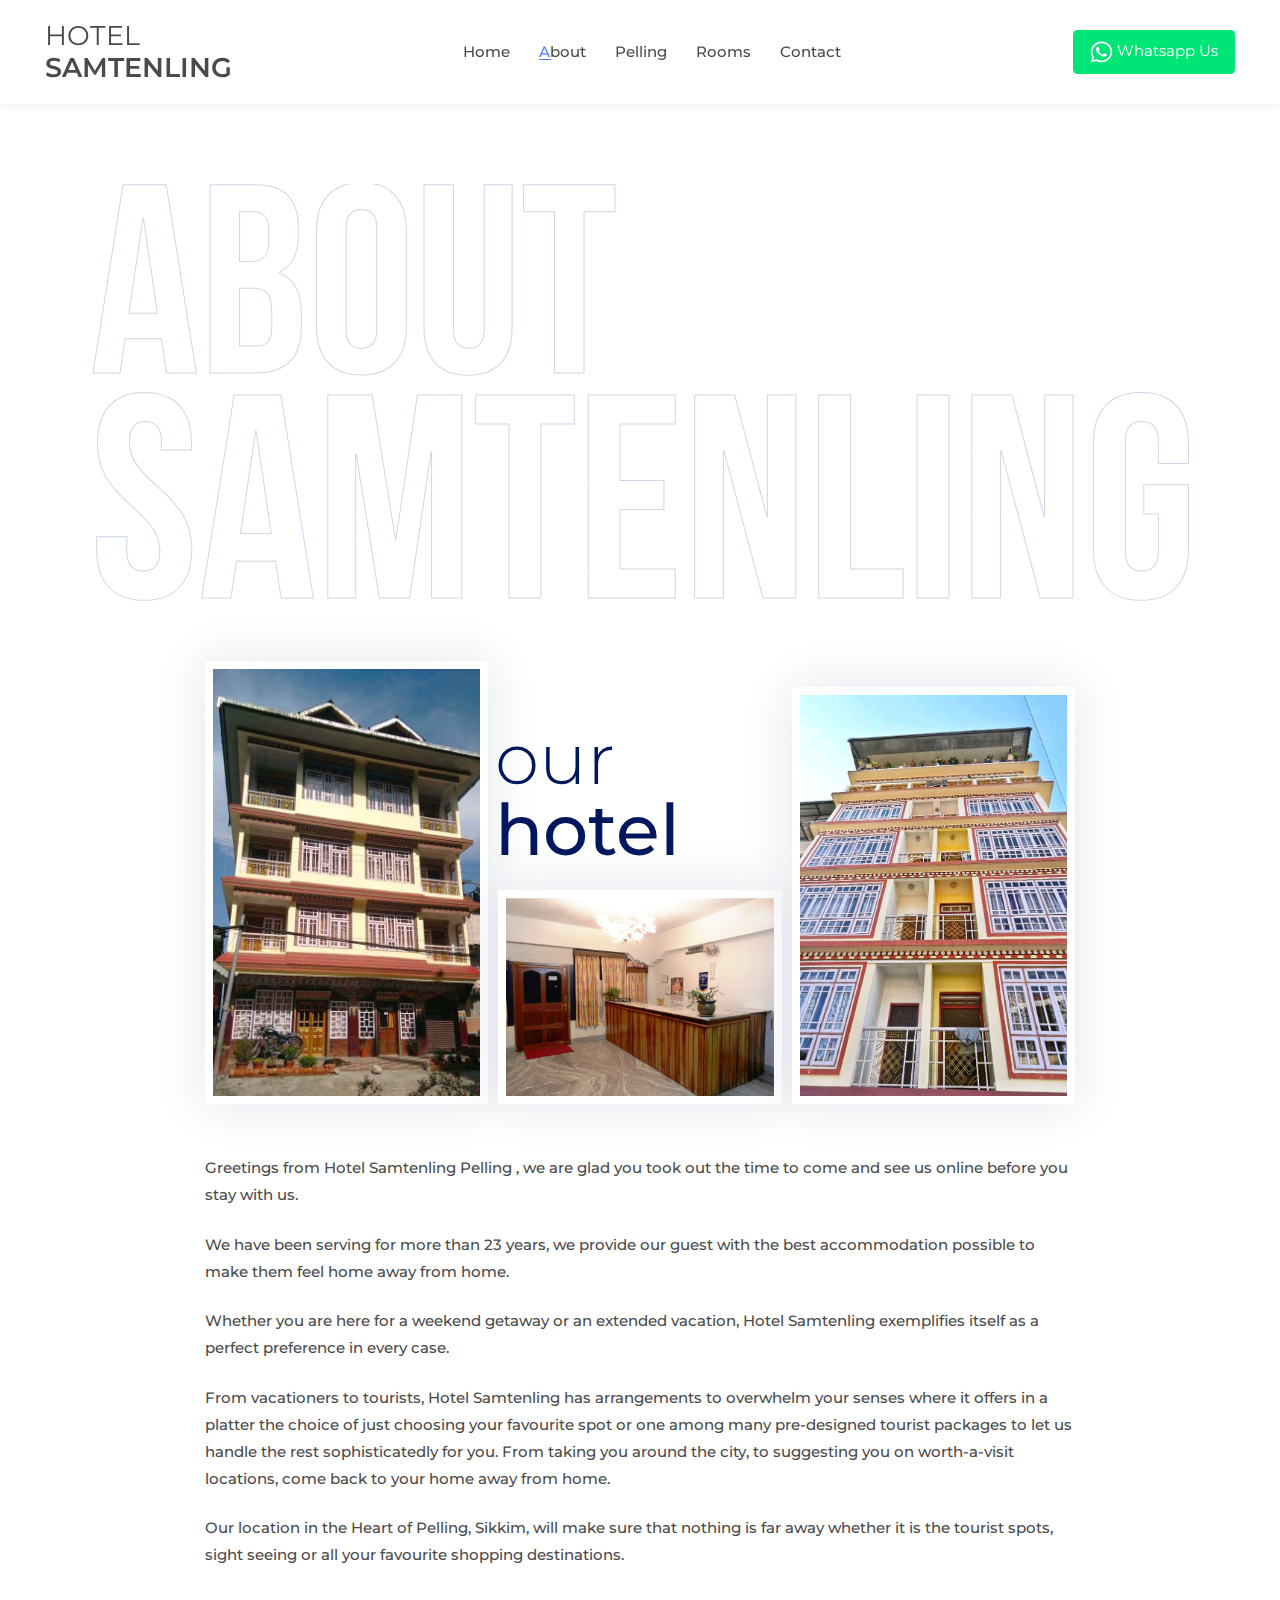
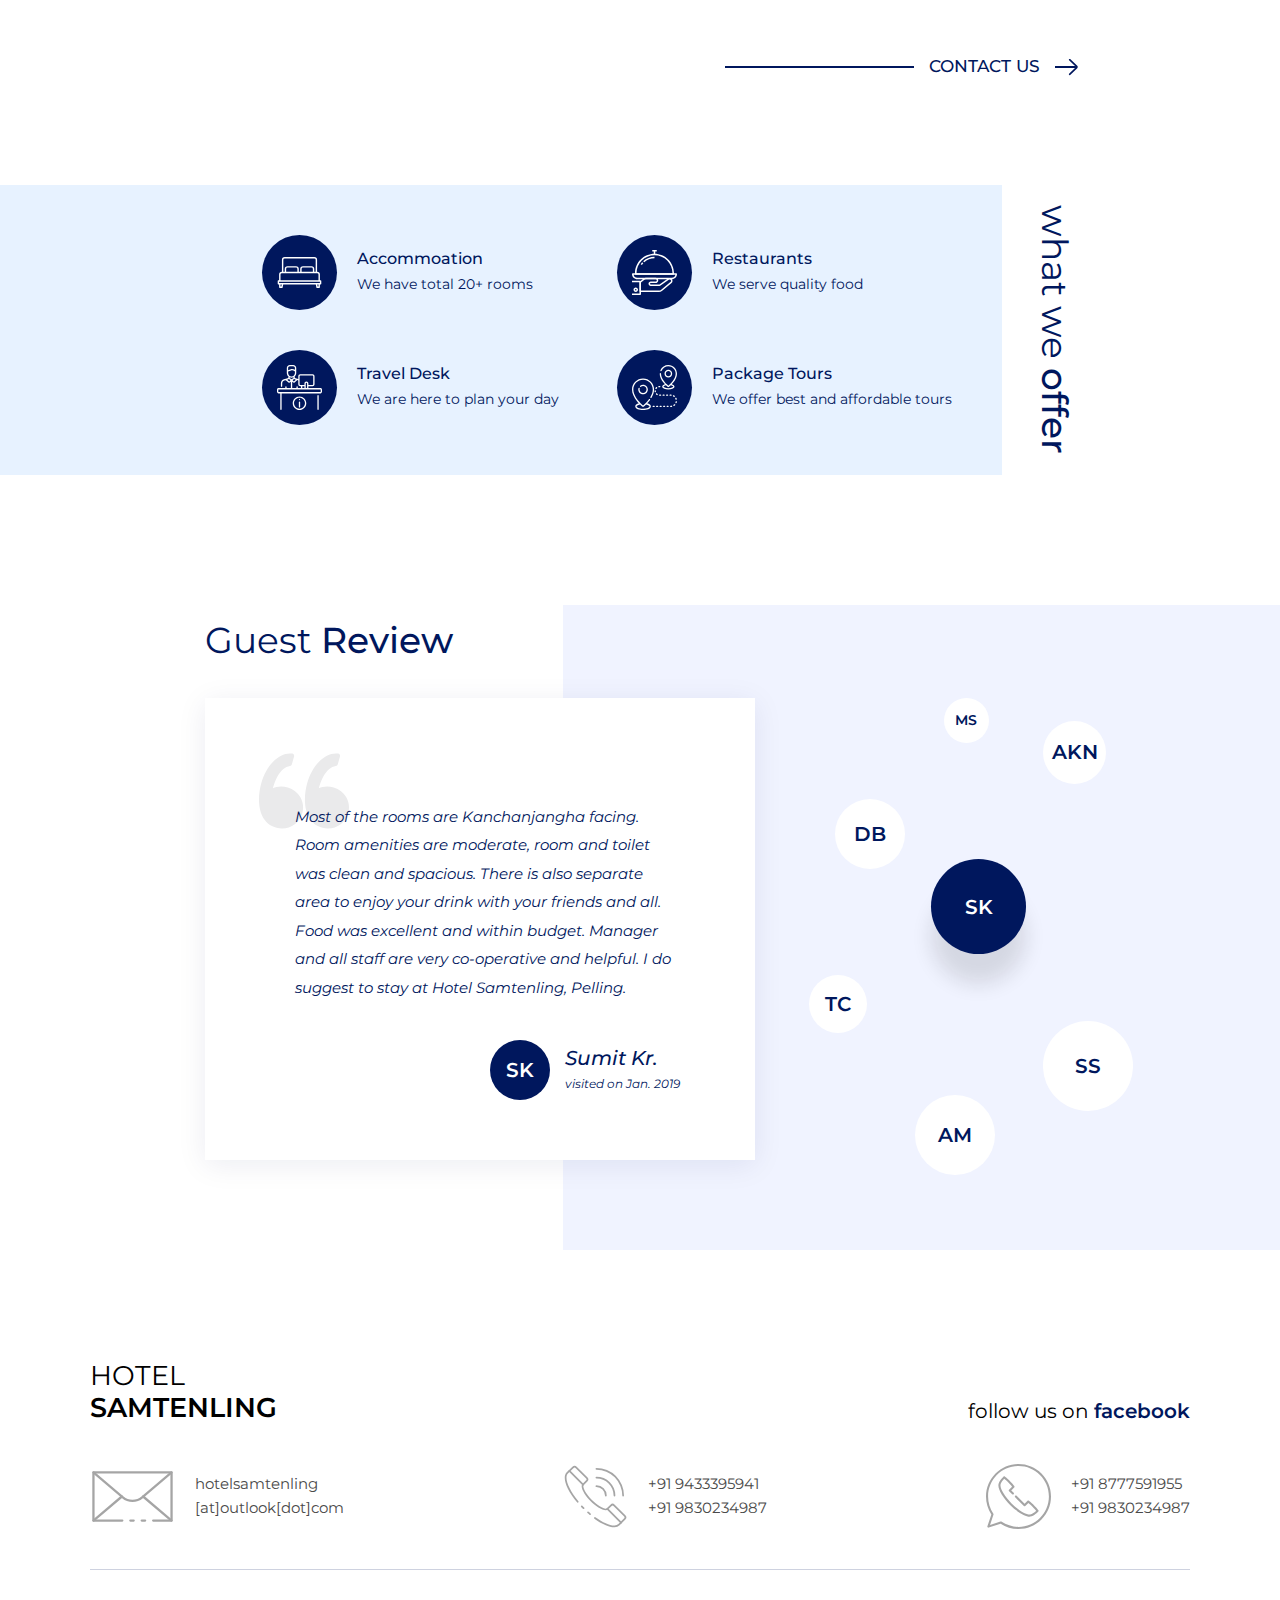
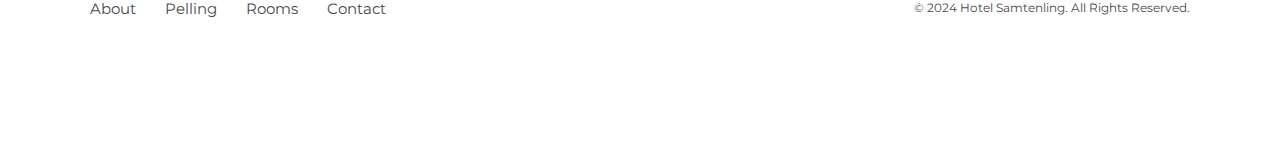
==== commit 5b8e7588: "Update about.html" ====
--- a/about.html
+++ b/about.html
@@ -331,7 +331,7 @@
                             <li><a href="contact.html">Contact</a></li>
                         </ul>
                     </nav>
-                    <p>&copy; 2023 Hotel Samtenling. <span>All Rights Reserved.</span></p>
+                    <p>&copy; 2024 Hotel Samtenling. <span>All Rights Reserved.</span></p>
                 </div>
             </div>
         </div>
@@ -353,4 +353,4 @@
 
 </body>
 
-</html>+</html>
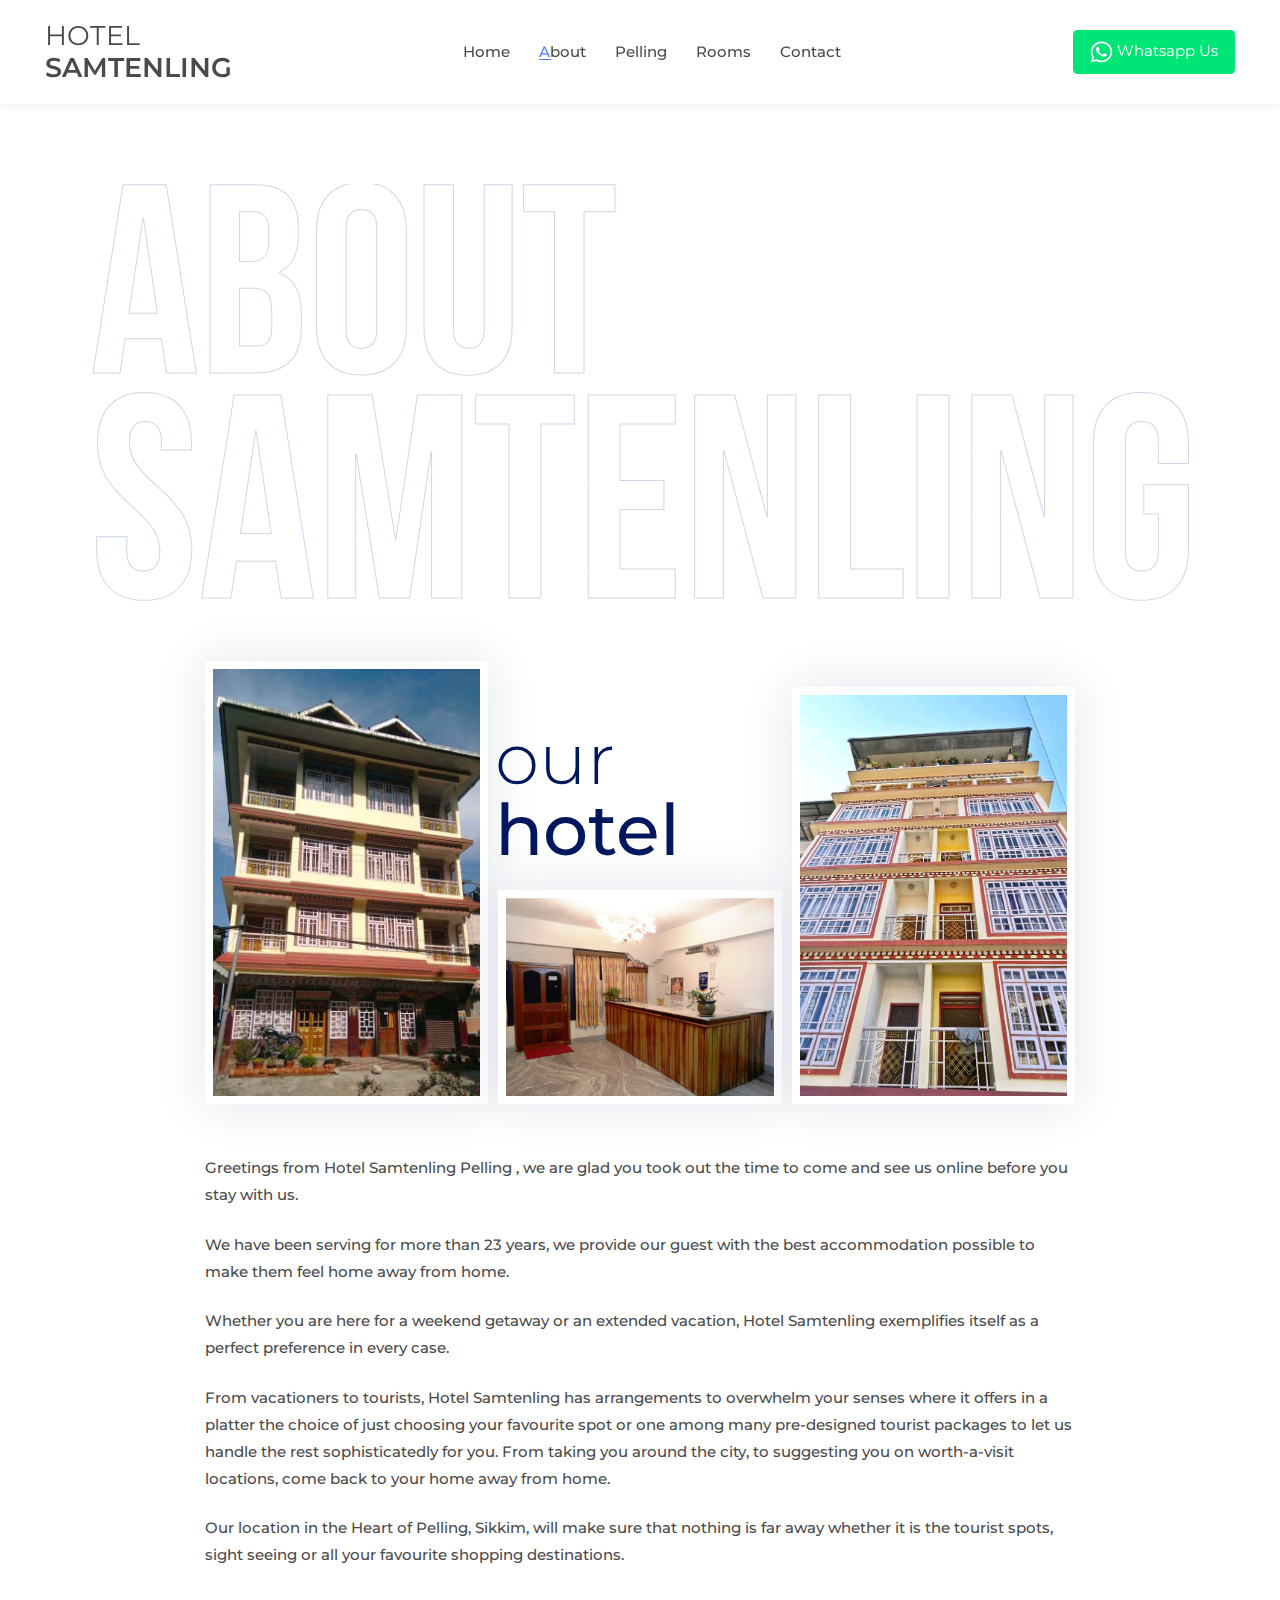
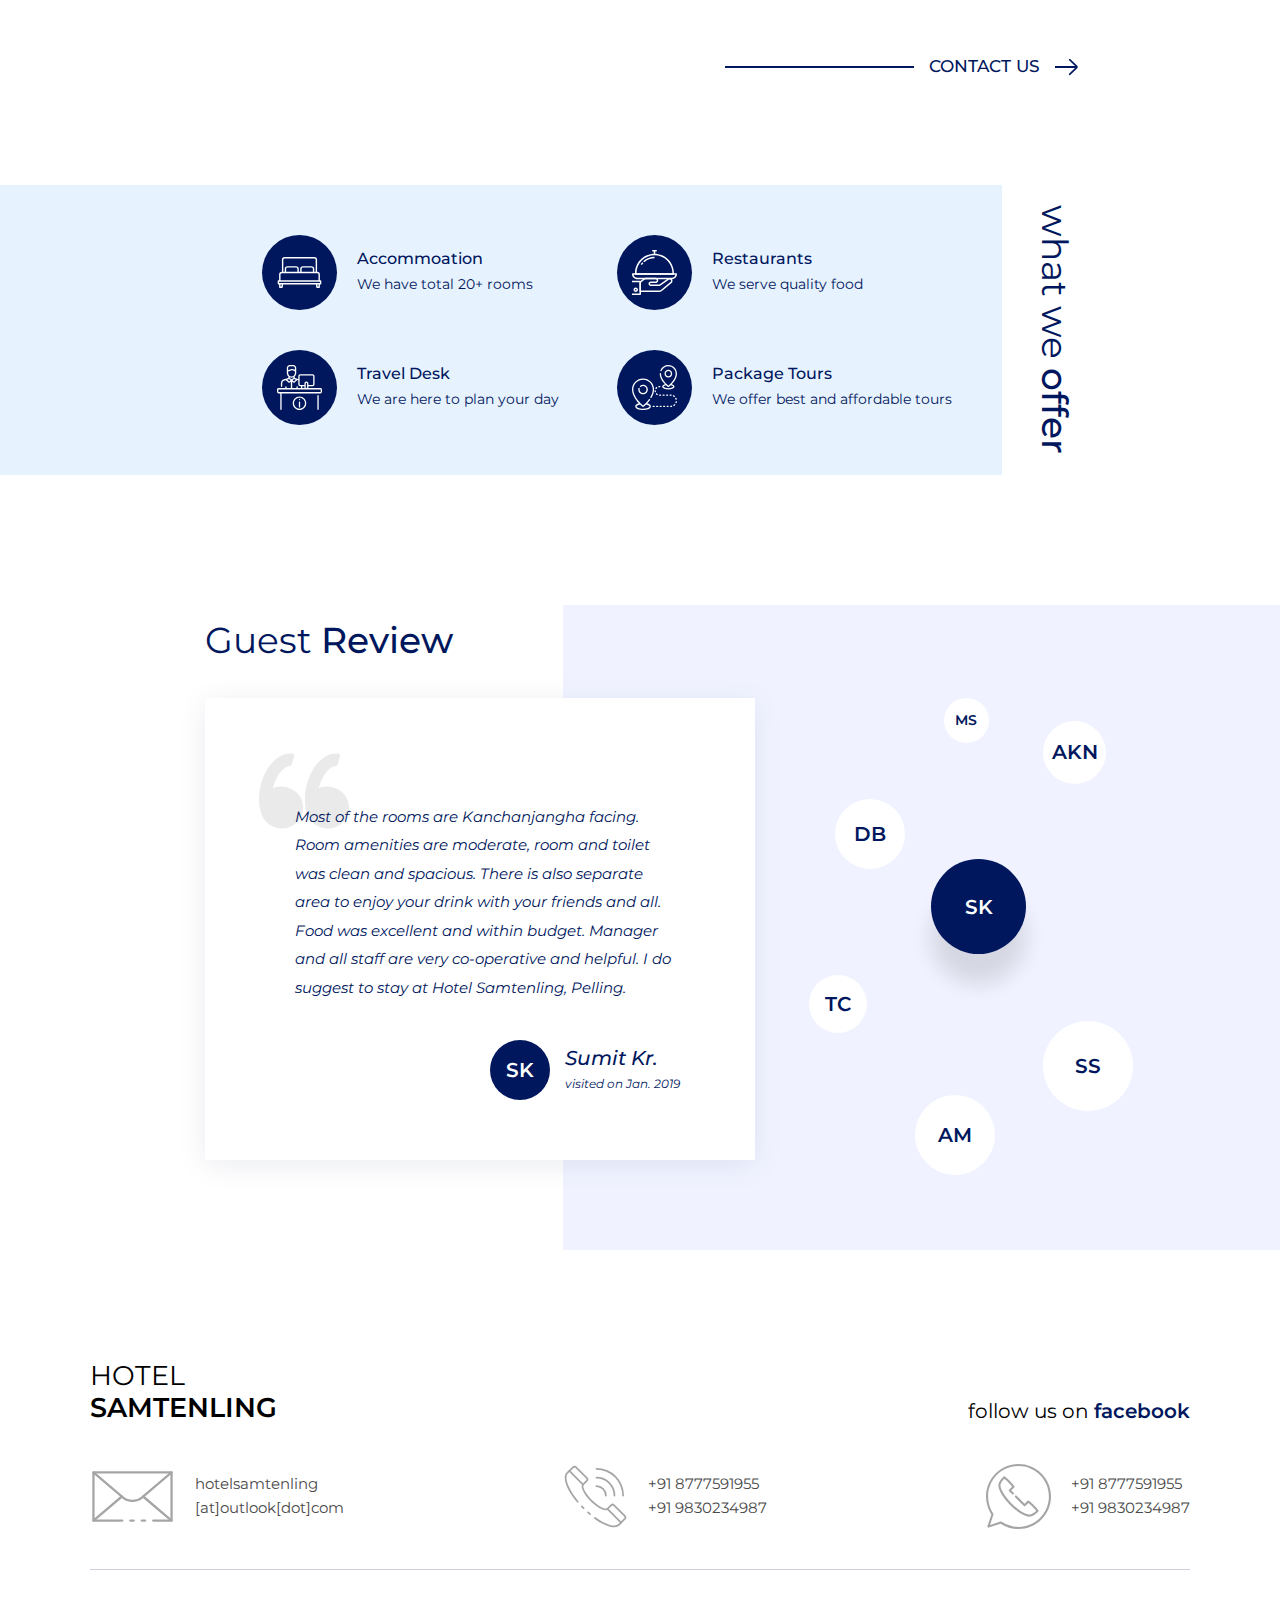
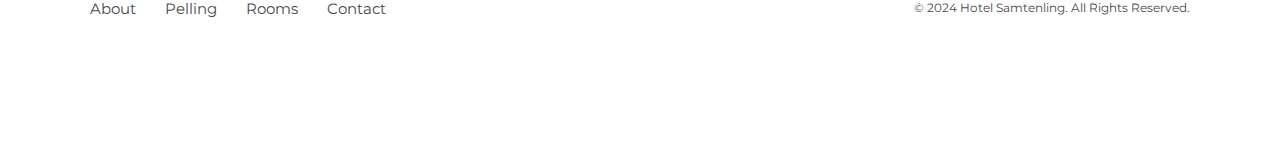
==== commit c48f81d9: "Update about.html" ====
--- a/about.html
+++ b/about.html
@@ -306,7 +306,7 @@
                     <address>
                         <span><img src="assets/img/icons/phone-call.svg" /></span>
                         <div>
-                            <p><a href="tel:+919433395941">+91 9433395941</a></p>
+                            <p><a href="tel:+918777591955">+91 8777591955</a></p>
                             <p><a href="tel:+919830234987">+91 9830234987</a></p>
                         </div>
                     </address>
